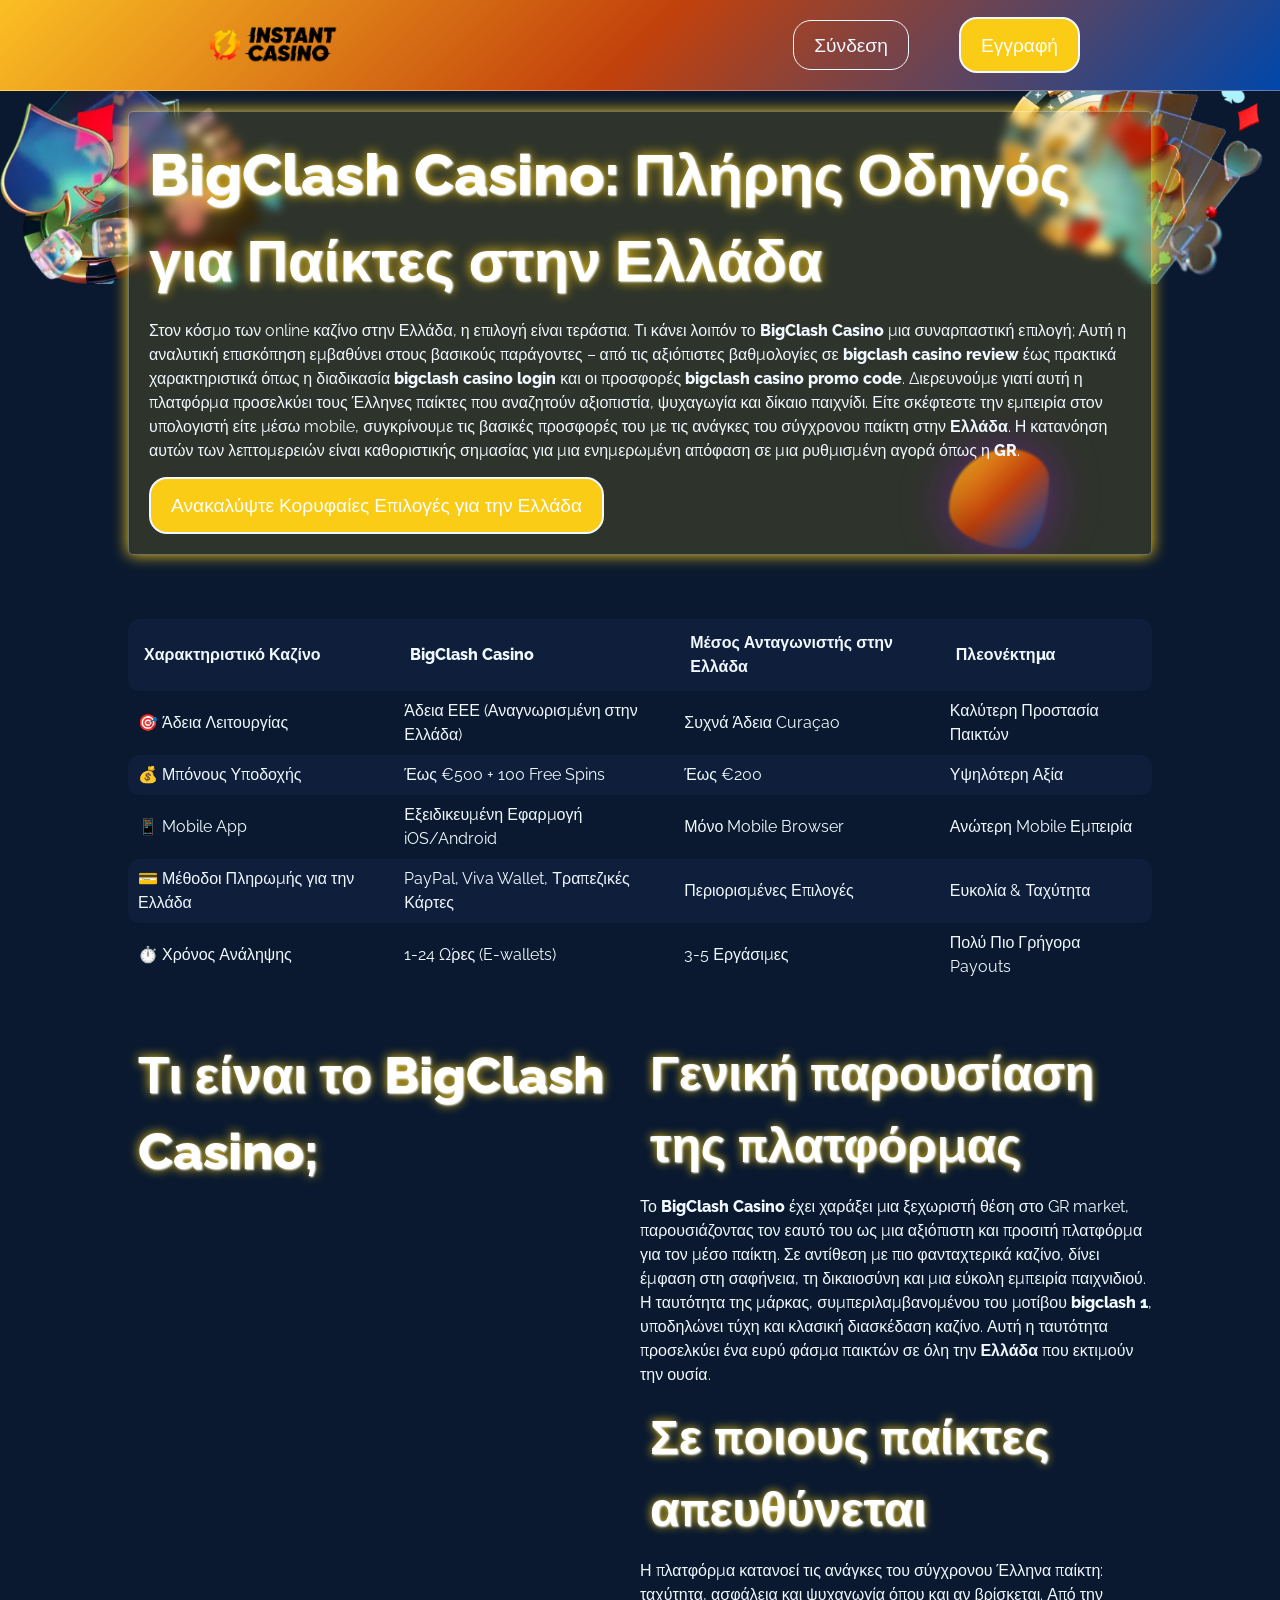
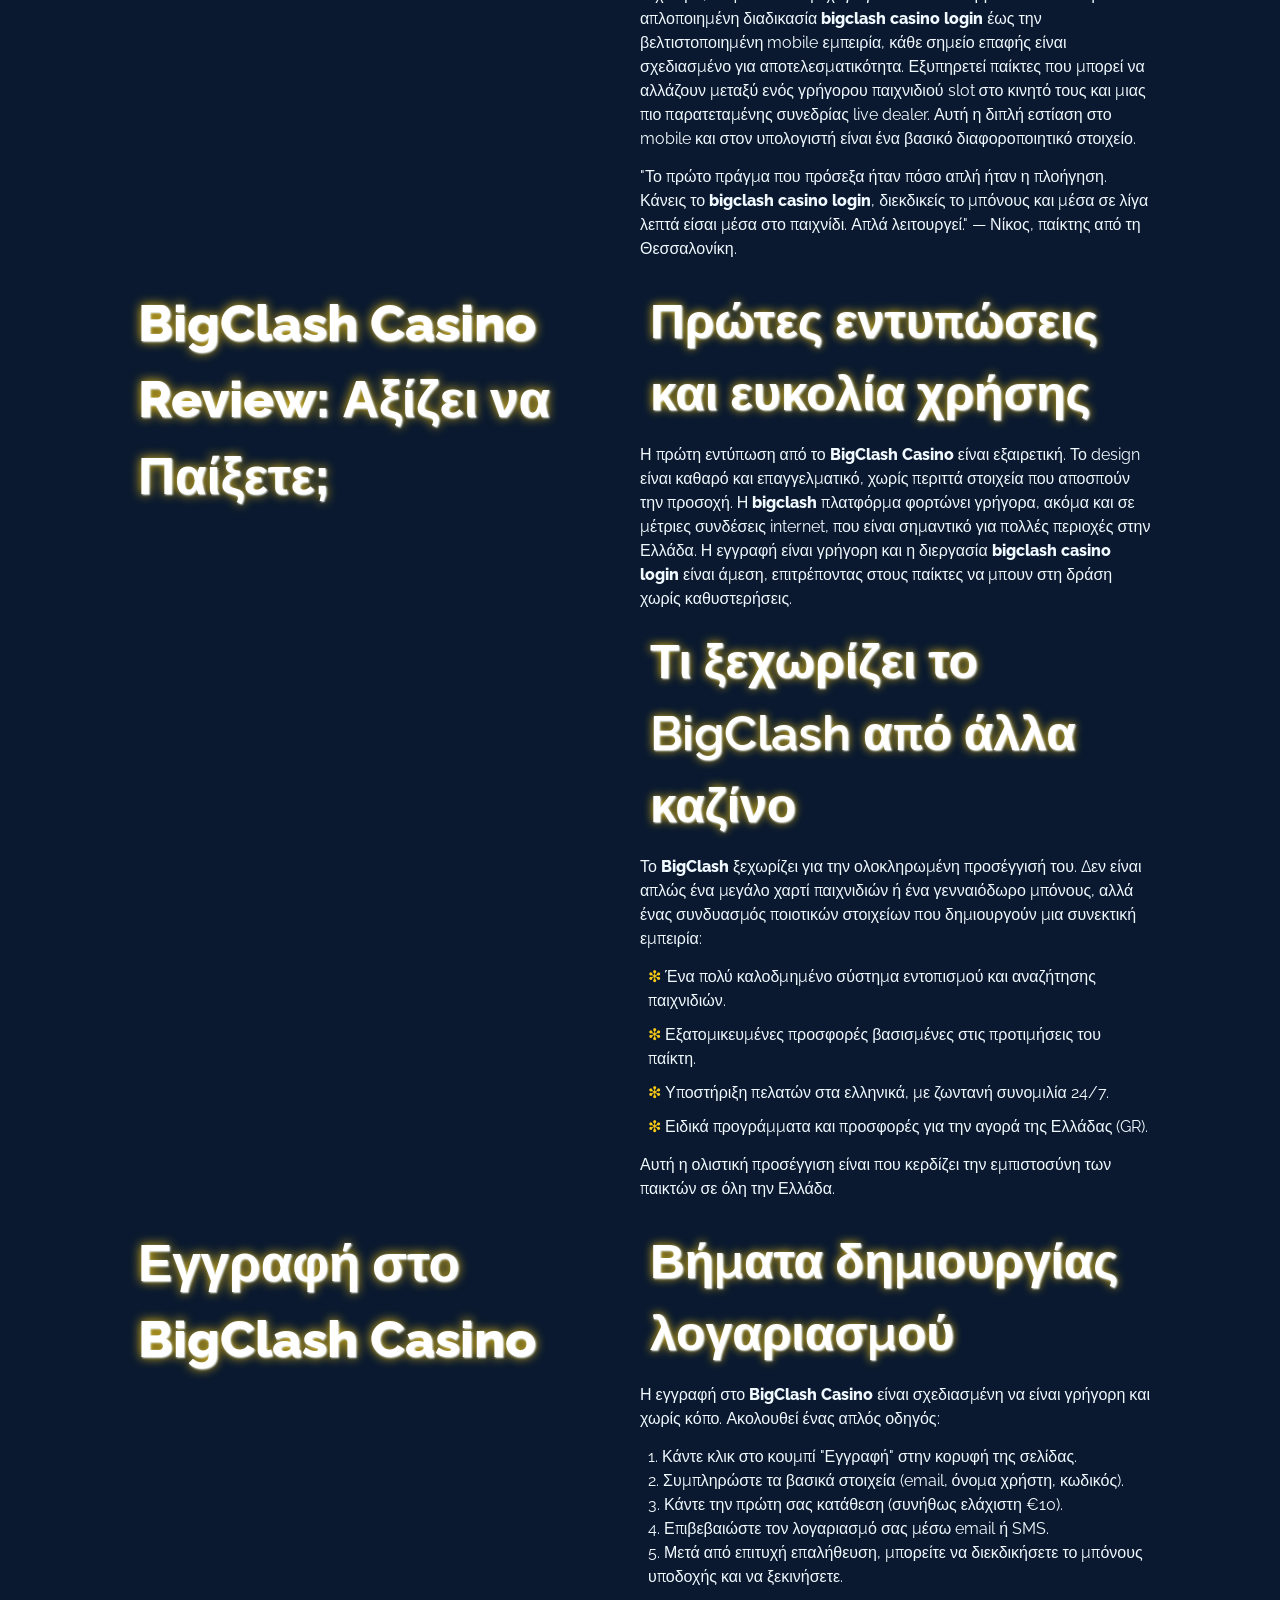
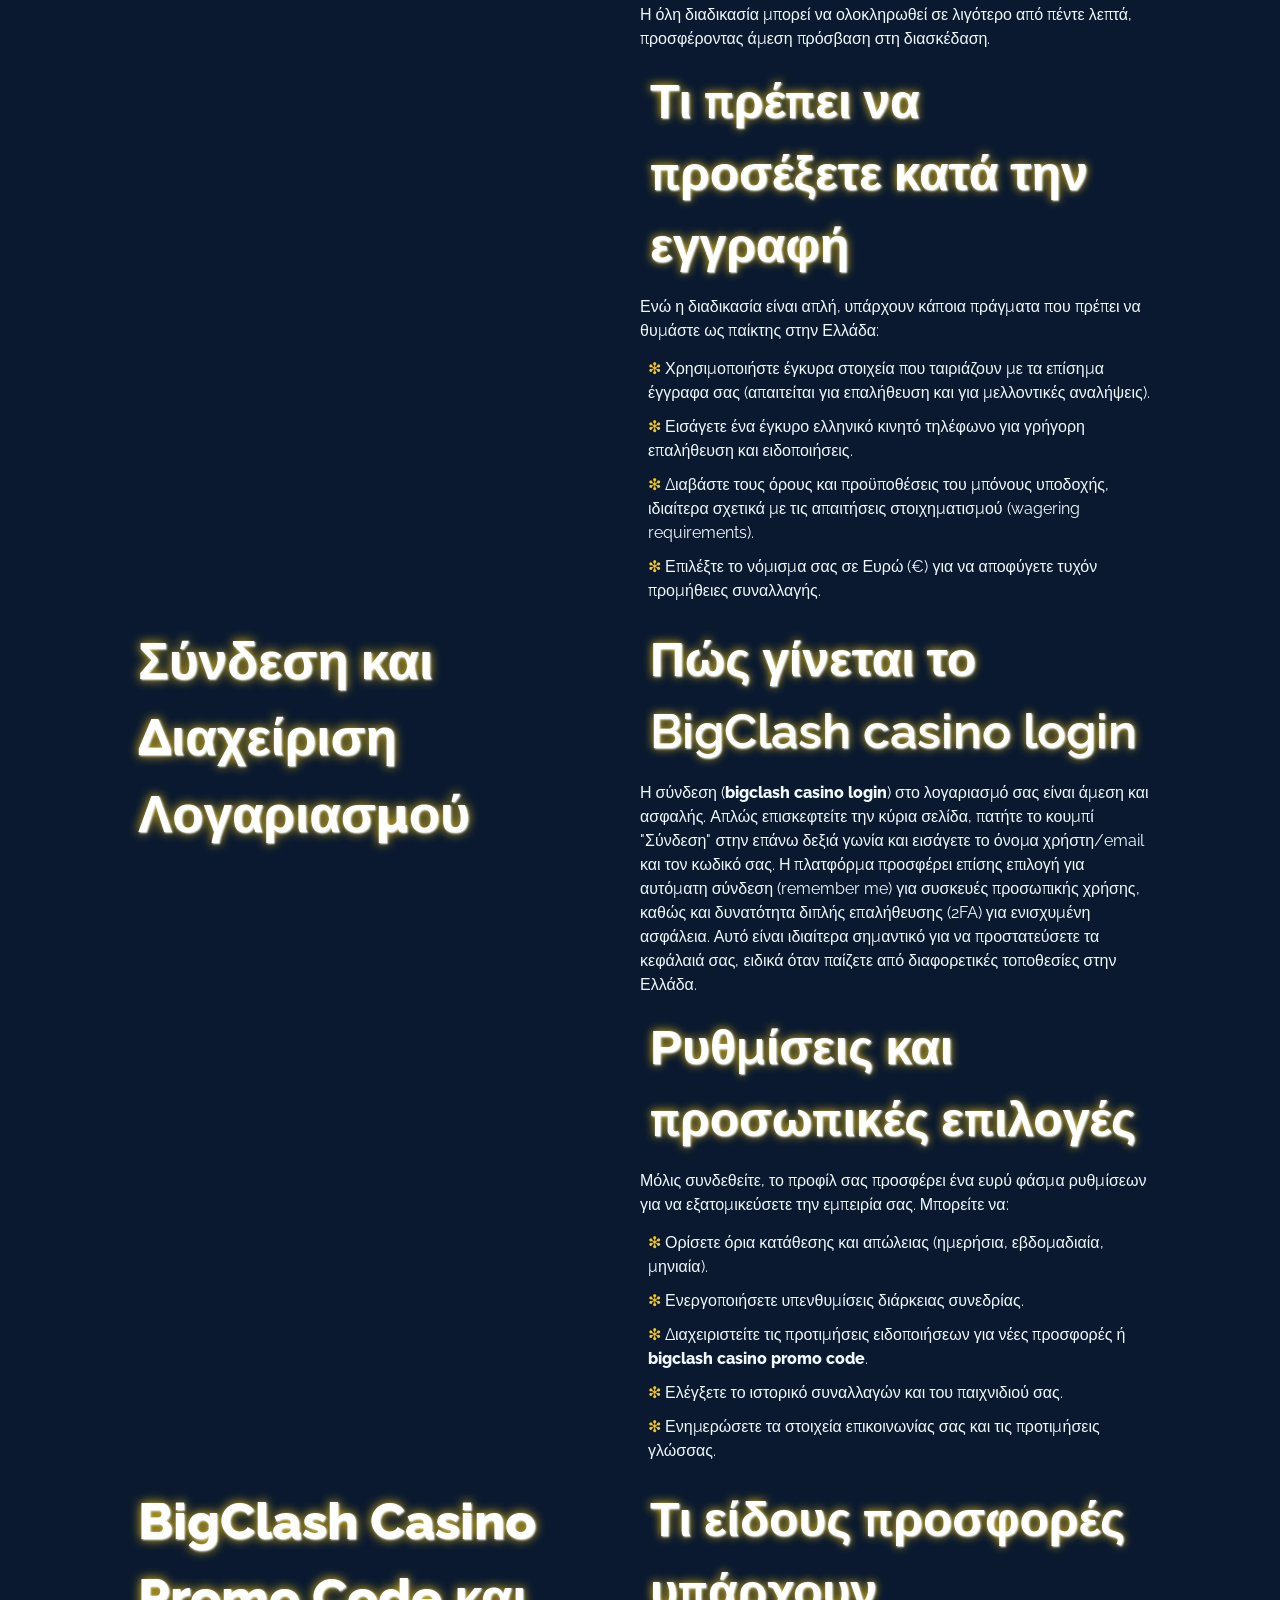
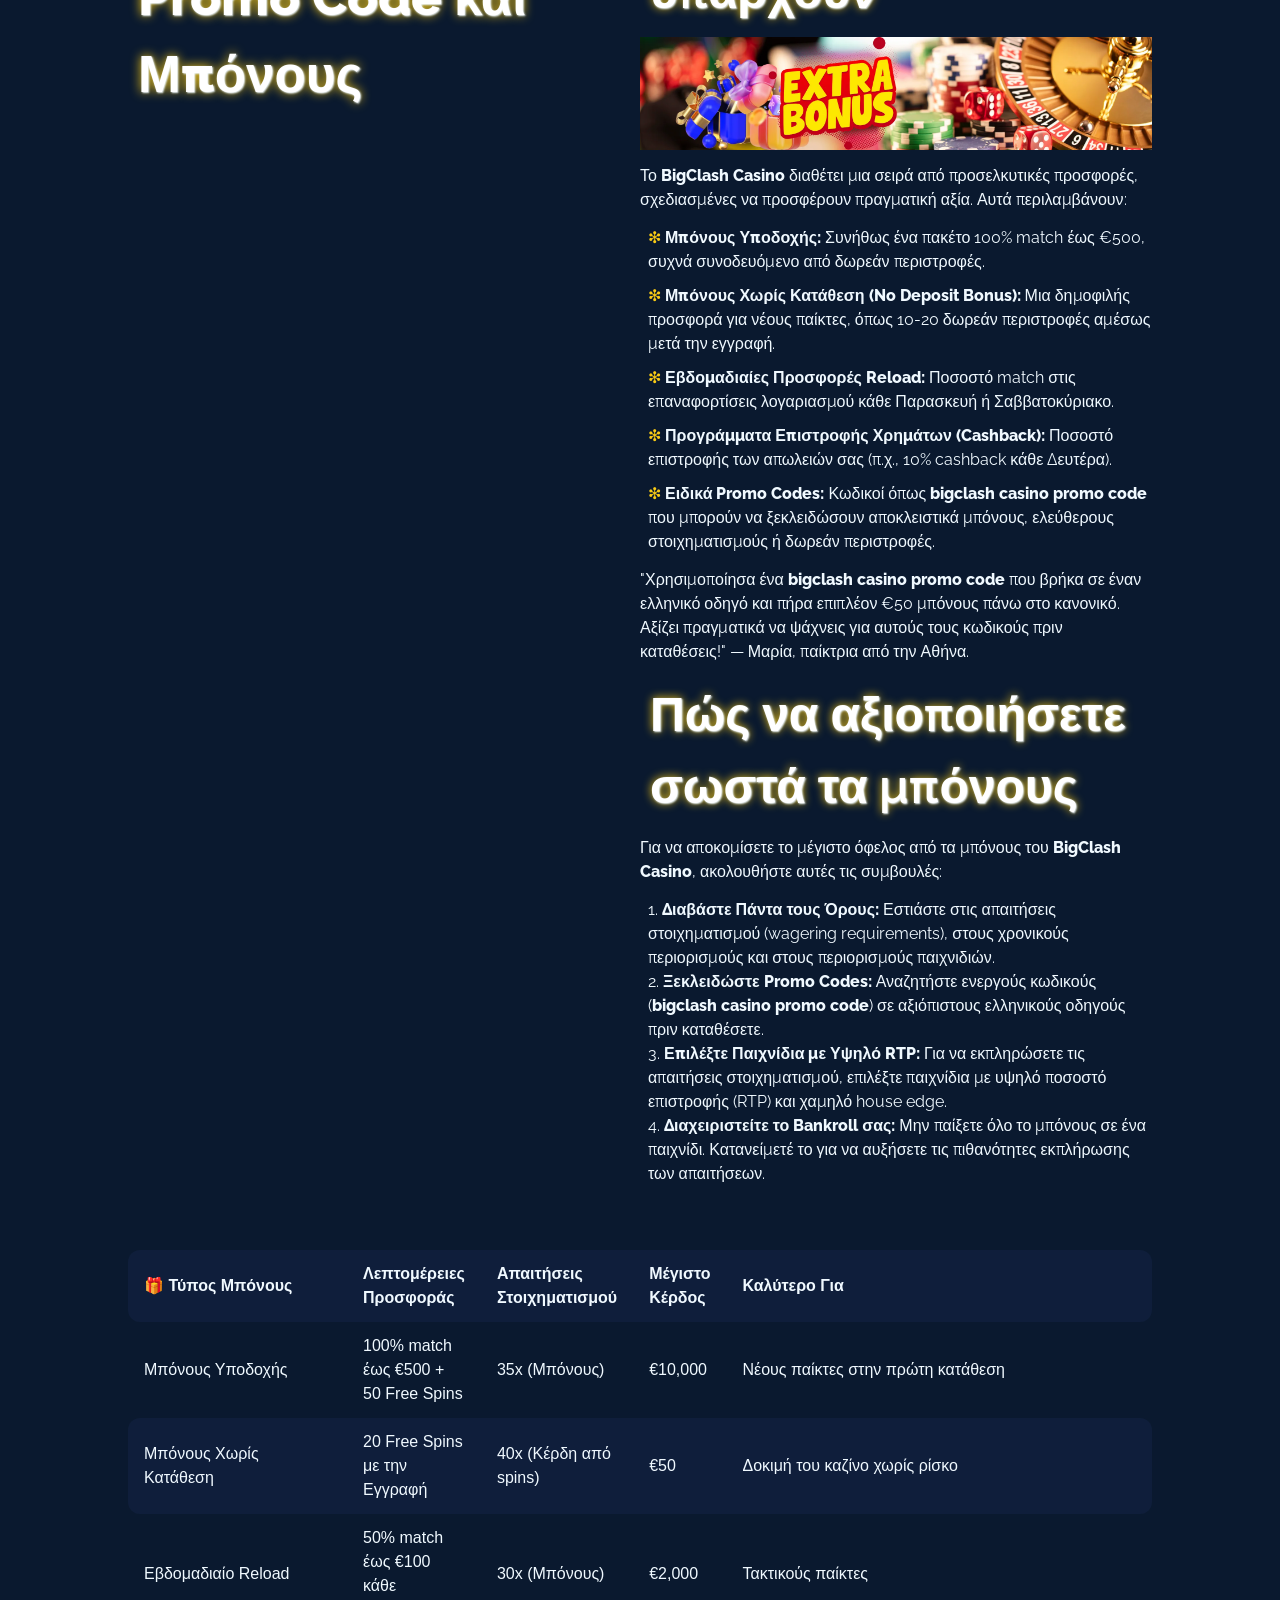
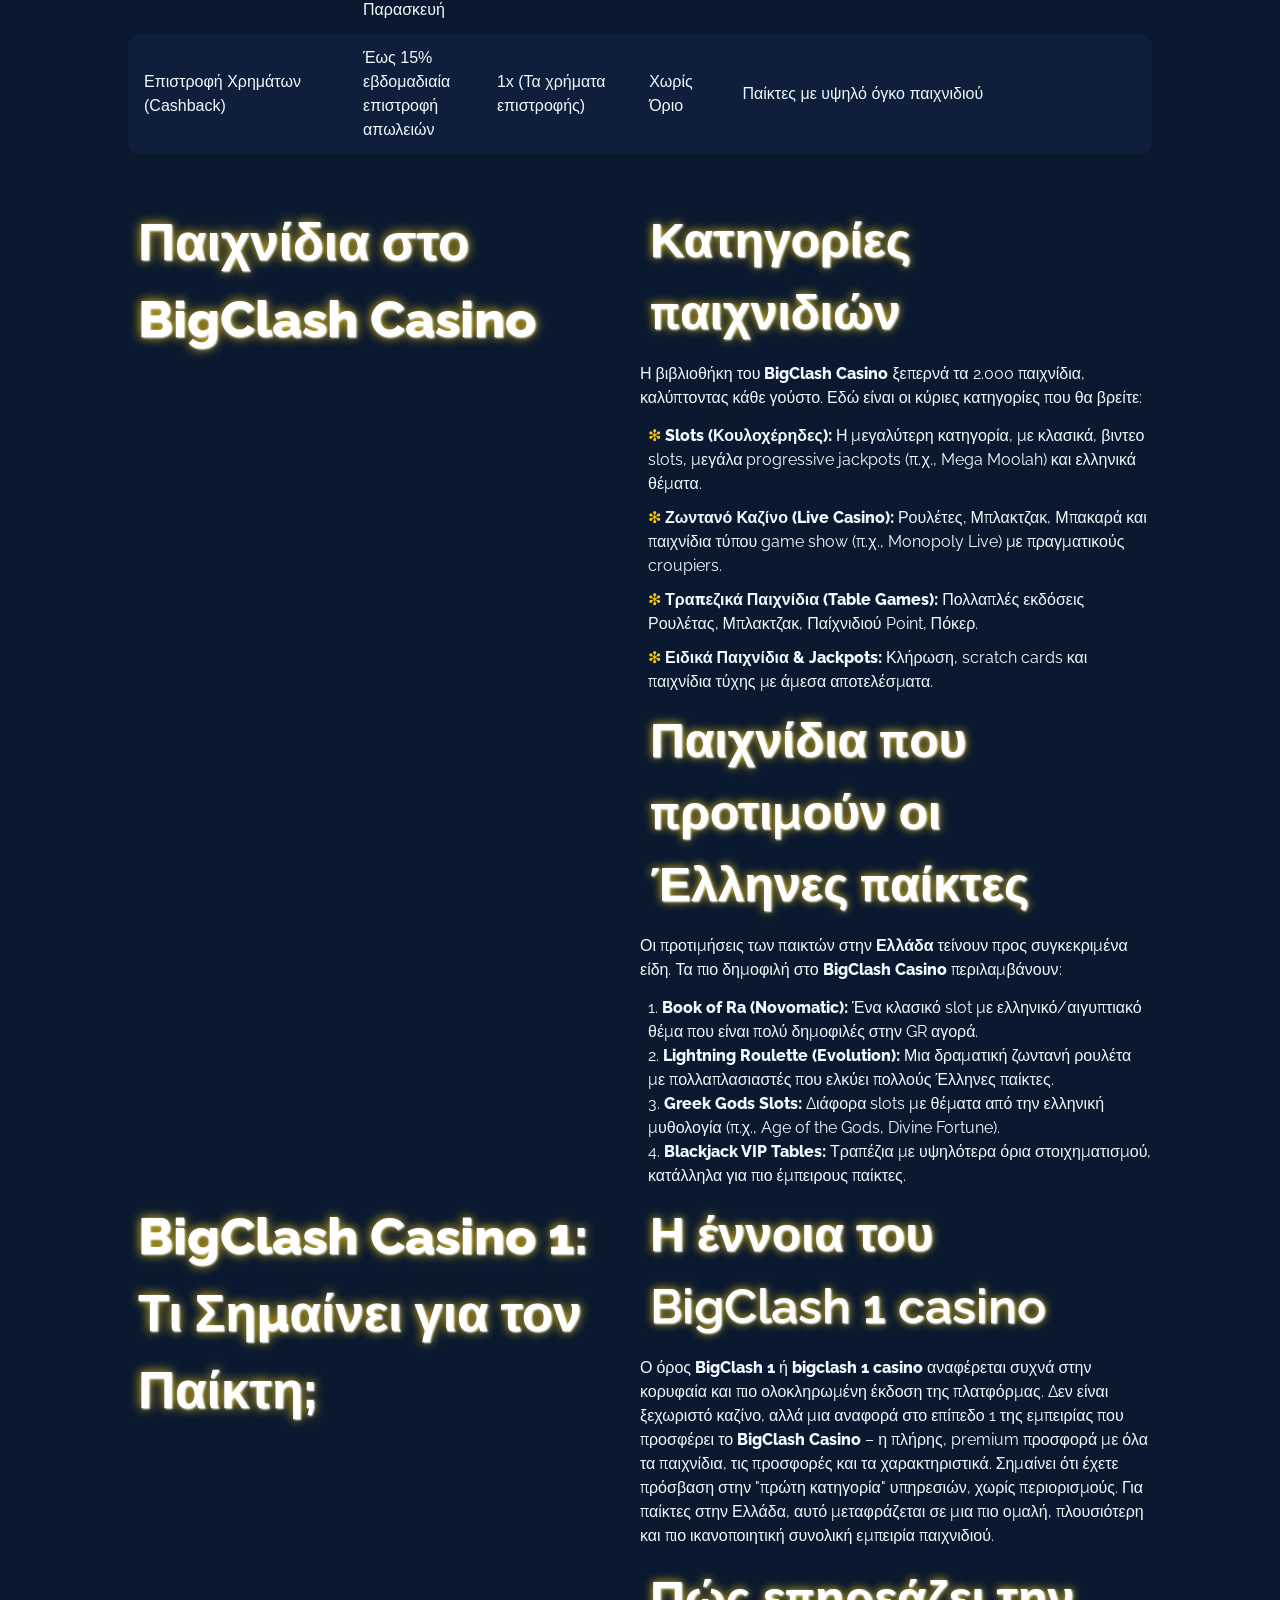
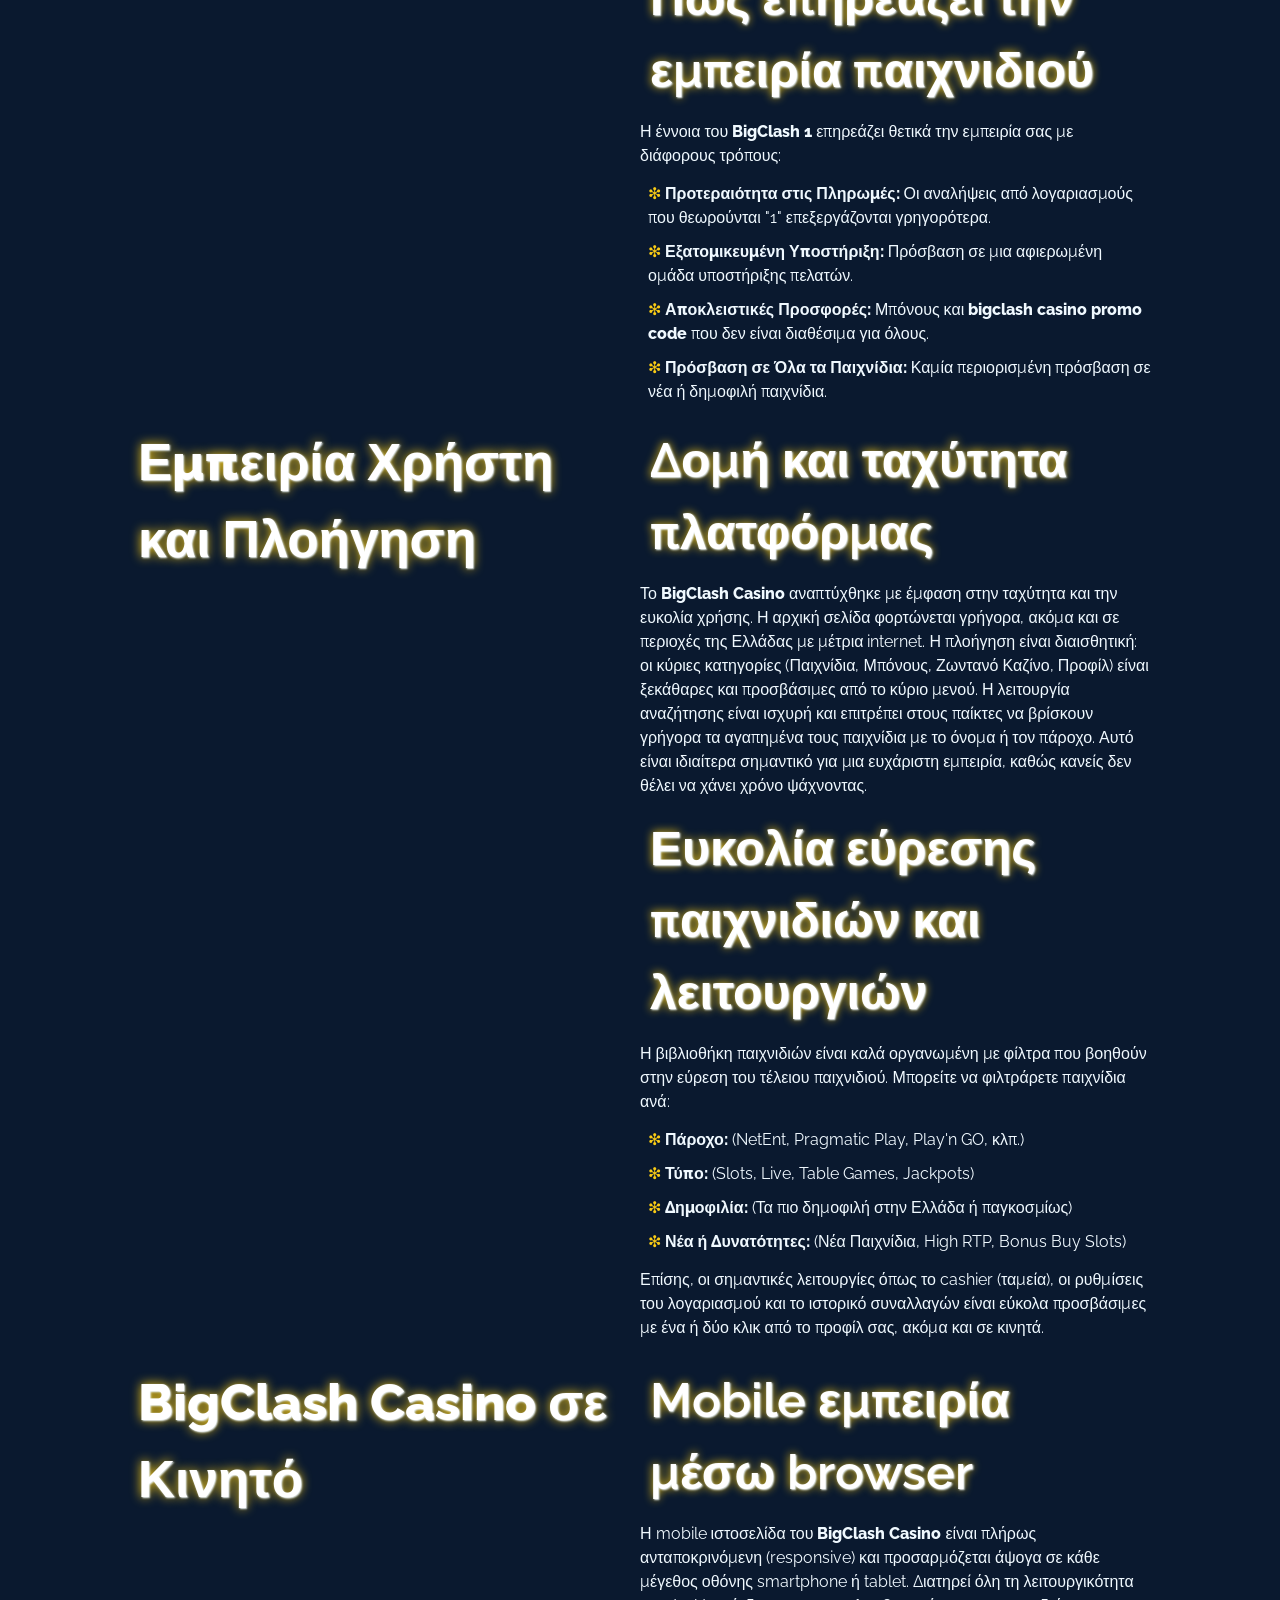
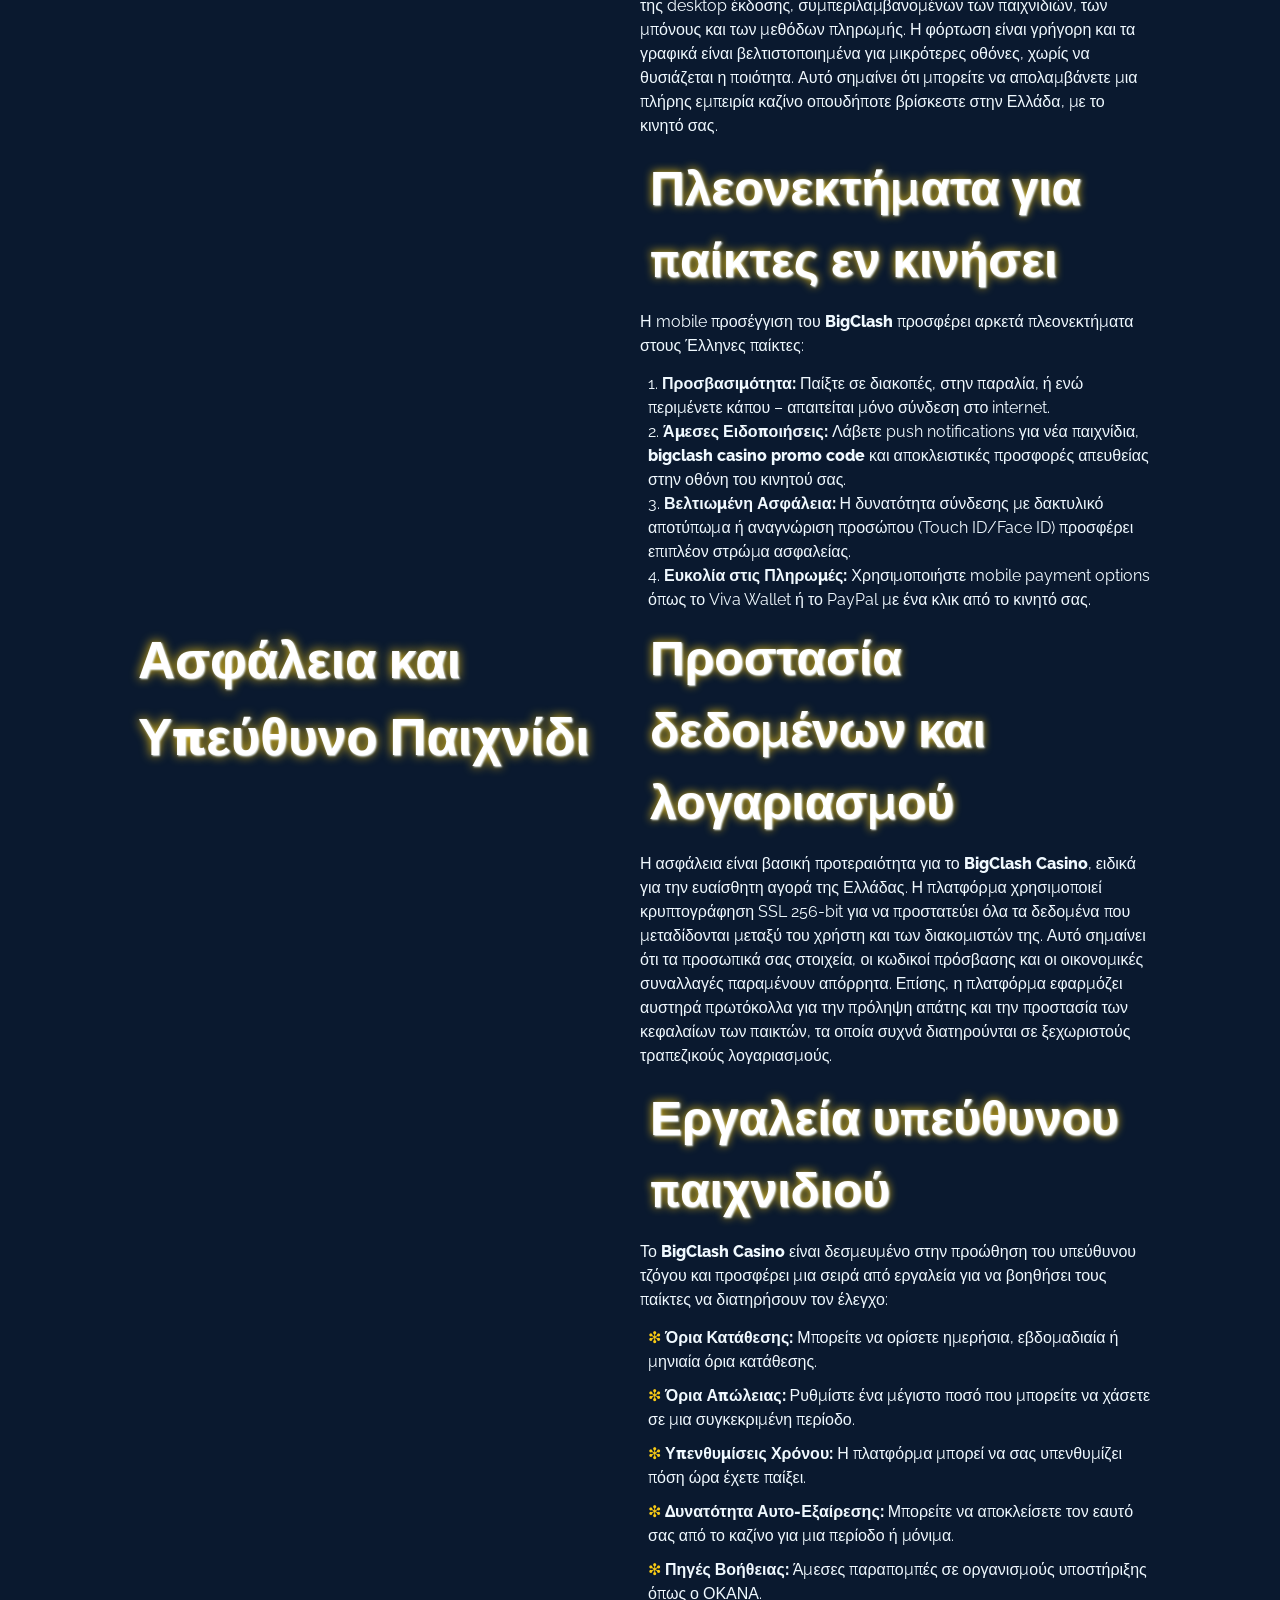
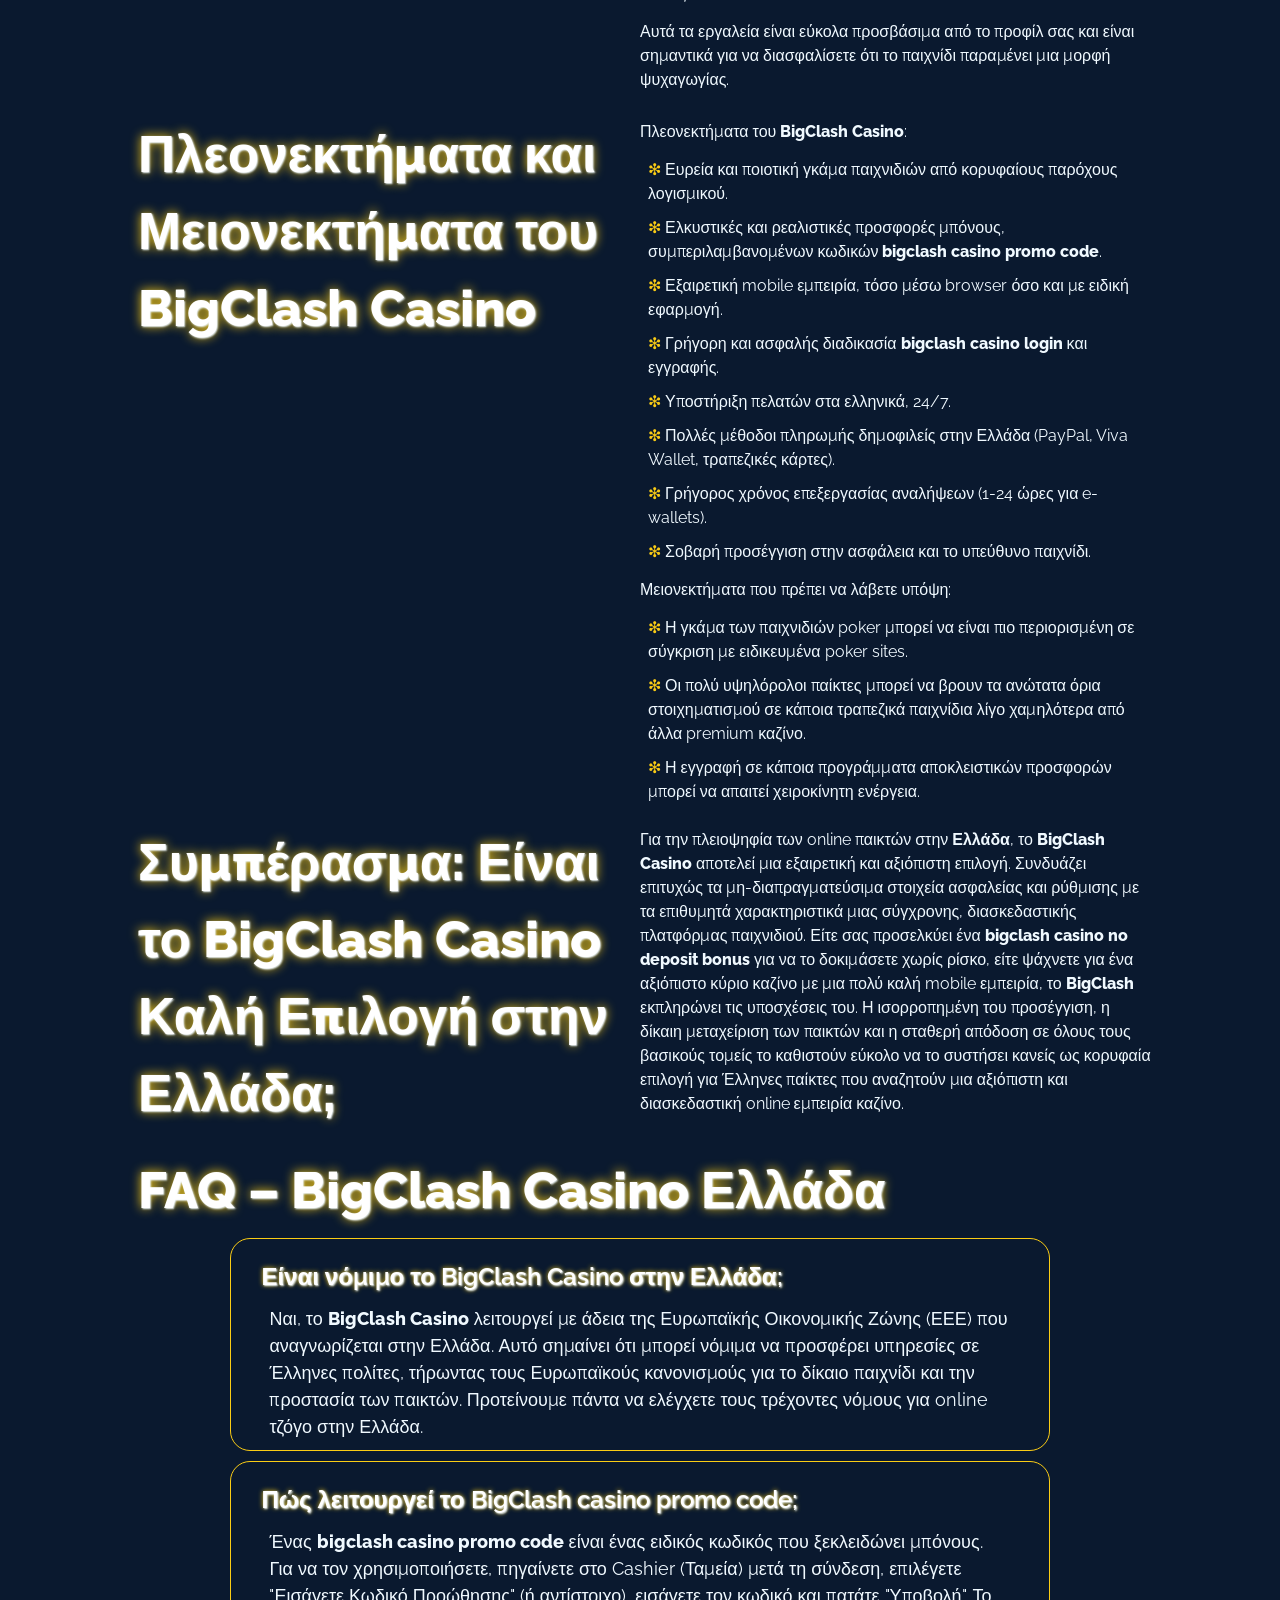
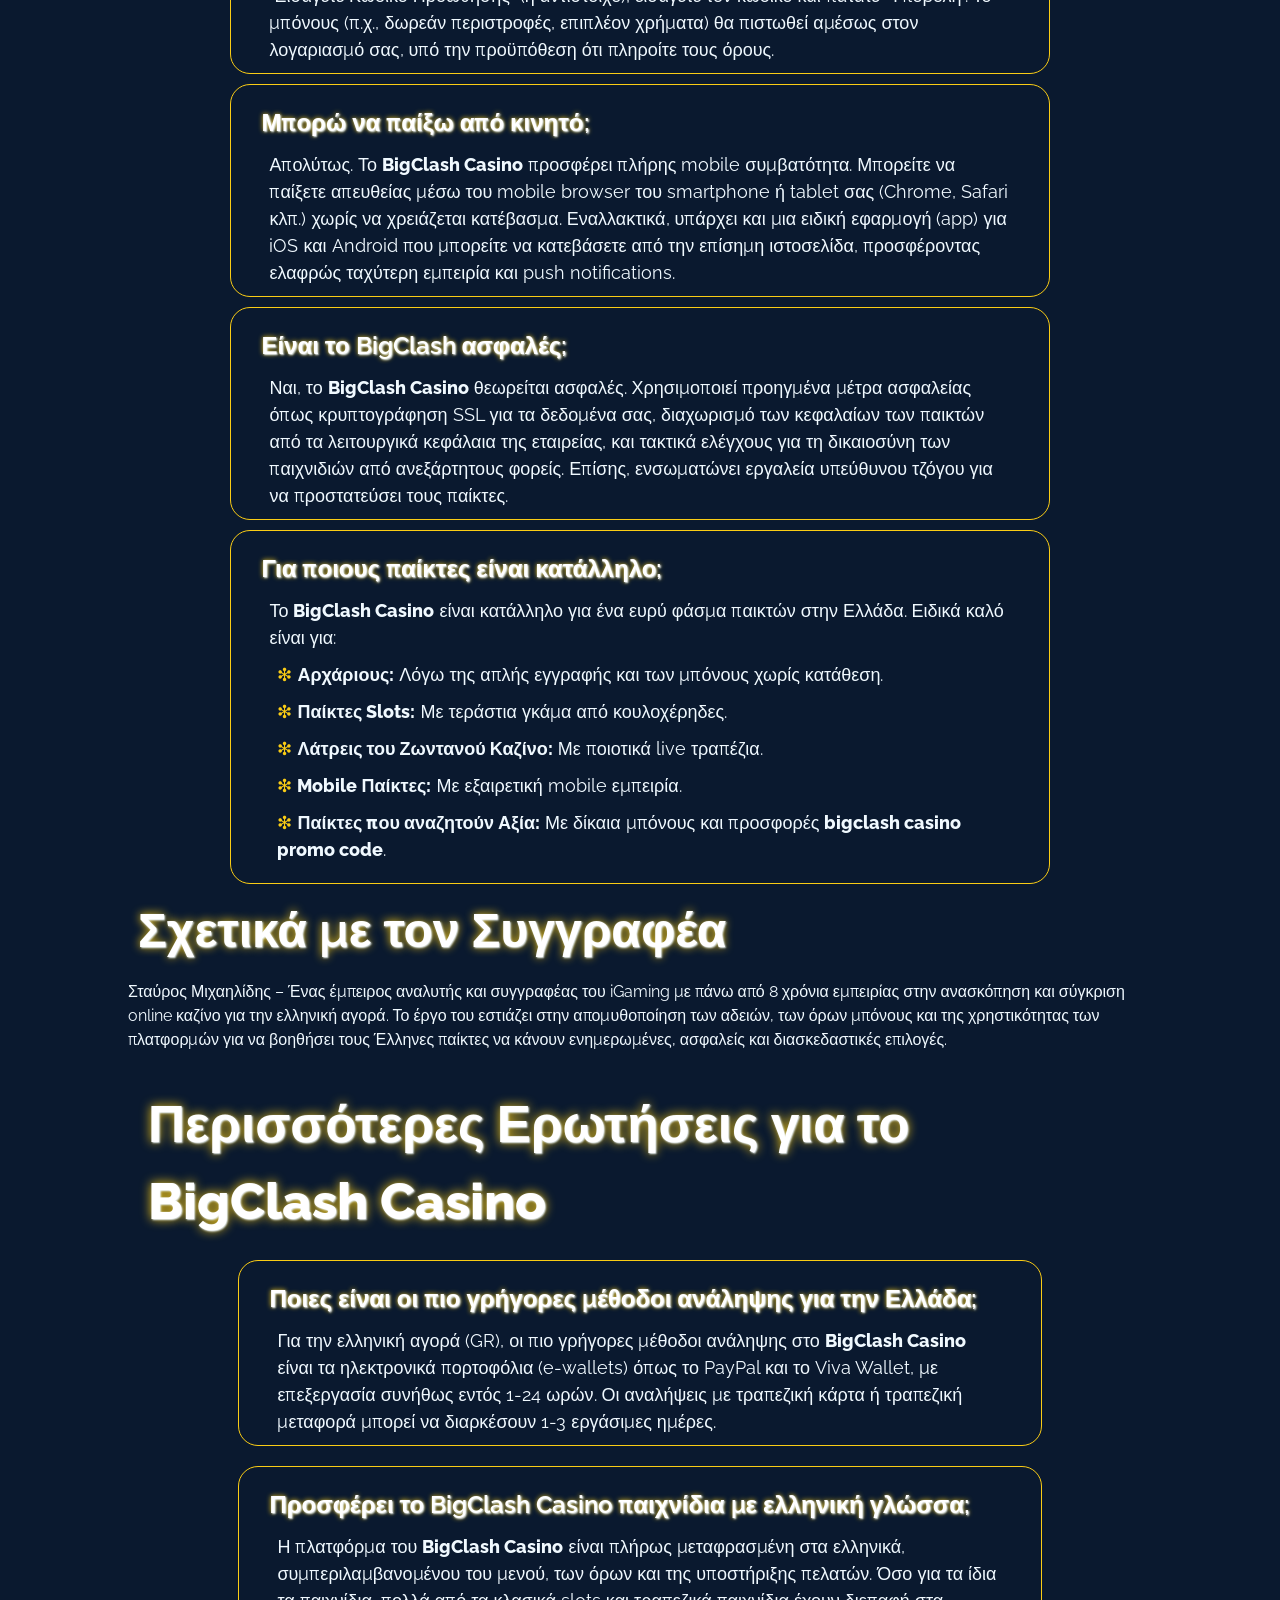
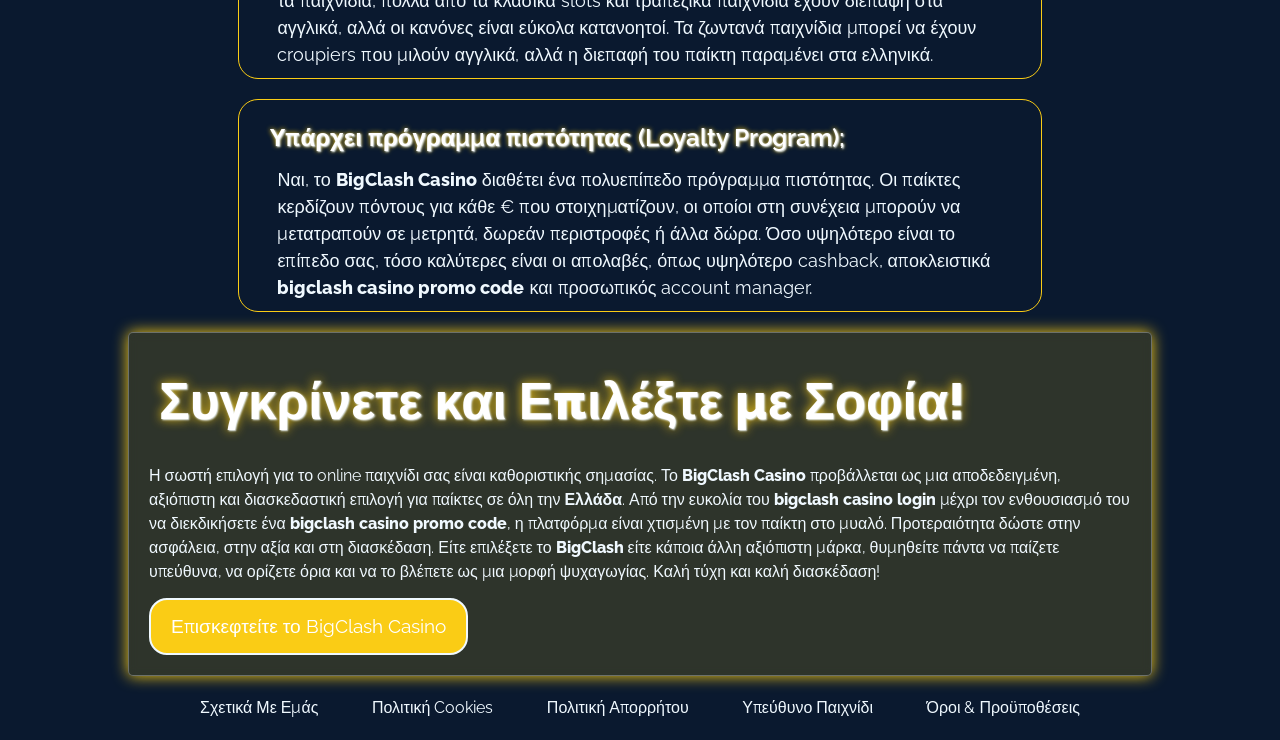
==== index.html @ 4bbc823c "add task" ====
<!DOCTYPE html>
<html lang="el">

<head>
    <meta charset="UTF-8" />
    <meta name="viewport" content="width=device-width, initial-scale=1.0" />
    <link rel="stylesheet" href="style.css" />
    <link rel="shortcut icon" href="favicon.ico" />

    <title>BigClash Casino Κριτική 2026 – Είναι Αξιόπιστο για Παίκτες στην Ελλάδα;</title>
    <meta name="description"
        content="Αναλυτικός οδηγός για το BigClash Casino στην Ελλάδα: εγγραφή, μπόνους, παιχνίδια, mobile εμπειρία και χρήσιμες συμβουλές." />
<meta name="googlebot" content="index, follow, noarchive, max-snippet:-1">

    <link rel="alternate" hreflang="el-GR" href="https://michailidisstathis.gr/el-gr/">
    <link rel="alternate" hreflang="x-default" href="https://michailidisstathis.gr/">
    <link rel="canonical" href="https://michailidisstathis.gr/el-gr/">

    <link rel="apple-touch-icon" sizes="180x180" href="favicon.ico" />
    <meta name="apple-mobile-web-app-title" content="BigClash Casino" />

    <meta name="twitter:card" content="summary_large_image" />
    <meta name="twitter:title" content="BigClash Casino Κριτική 2026 – Είναι Αξιόπιστο για Παίκτες στην Ελλάδα;" />
    <meta name="twitter:description"
        content="Αναλυτικός οδηγός για το BigClash Casino στην Ελλάδα: εγγραφή, μπόνους, παιχνίδια, mobile εμπειρία και χρήσιμες συμβουλές." />
    <meta name="twitter:image" content="https://michailidisstathis.gr/img/1.webp" />

    <meta property="og:title" content="BigClash Casino Κριτική 2026 – Είναι Αξιόπιστο για Παίκτες στην Ελλάδα;" />
    <meta property="og:description"
        content="Αναλυτικός οδηγός για το BigClash Casino στην Ελλάδα: εγγραφή, μπόνους, παιχνίδια, mobile εμπειρία και χρήσιμες συμβουλές." />
    <meta property="og:type" content="website" />
    <meta property="og:url" content="https://michailidisstathis.gr/" />
    <meta property="og:image" content="https://michailidisstathis.gr/img/1.webp" />
    <meta property="og:locale" content="el_GR" />

    <script type="application/ld+json">
        {
            "@context": "https://schema.org",
            "@type": "WebSite",
            "url": "https://michailidisstathis.gr/",
            "name": "BigClash Casino Κριτική 2026 – Είναι Αξιόπιστο για Παίκτες στην Ελλάδα;",
            "description": "Αναλυτικός οδηγός για το BigClash Casino στην Ελλάδα: εγγραφή, μπόνους, παιχνίδια, mobile εμπειρία και χρήσιμες συμβουλές."
        }
    </script>

    <script type="application/ld+json">
        {
            "@context": "https://schema.org",
            "@type": "Article",
            "mainEntityOfPage": {
                "@type": "WebPage",
                "@id": "https://michailidisstathis.gr/"
            },
            "headline": "BigClash Casino Κριτική 2026 – Είναι Αξιόπιστο για Παίκτες στην Ελλάδα;",
            "image": "https://michailidisstathis.gr/img/1.webp",
            "author": {
                "@type": "Person",
                "name": "Σταύρος Μιχαηλίδης"
            },
            "publisher": {
                "@type": "Organization",
                "name": "Casino Guide GR",
                "logo": {
                    "@type": "ImageObject",
                    "url": "https://michailidisstathis.gr/img/logo.webp"
                }
            },
            "datePublished": "2026-01-23",
            "dateModified": "2026-01-23"
        }
    </script>

    <script type="application/ld+json">
        {
            "@context": "https://schema.org",
            "@type": "BreadcrumbList",
            "itemListElement": [
                {
                    "@type": "ListItem",
                    "position": 1,
                    "name": "Casino Guide GR",
                    "item": "https://michailidisstathis.gr/"
                },
                {
                    "@type": "ListItem",
                    "position": 2,
                    "name": "✨ BigClash Casino Κριτική & Οδηγός για την Ελλάδα ✨",
                    "item": "https://michailidisstathis.gr/"
                }
            ]
        }
    </script>

    <script type="application/ld+json">
        {
            "@context": "https://schema.org",
            "@type": "FAQPage",
            "mainEntity": [
                {
                    "@type": "Question",
                    "name": "Είναι νόμιμο το BigClash Casino στην Ελλάδα;",
                    "acceptedAnswer": {
                        "@type": "Answer",
                        "text": "Το BigClash Casino λειτουργεί με άδεια από την ΕΕΕ, η οποία αναγνωρίζεται στην Ελλάδα. Συνεργάζεται με υπεύθυνους φορείς για την παροχή υπηρεσιών, διασφαλίζοντας ένα ασφαλές πλαίσιο για τους Έλληνες παίκτες."
                    }
                },
                {
                    "@type": "Question",
                    "name": "Γιατί να επιλέξω το BigClash Casino;",
                    "acceptedAnswer": {
                        "@type": "Answer",
                        "text": "Παίκτες στην Ελλάδα επιλέγουν το BigClash για το μεγάλο χαρτί παιχνιδιών, τις ελκυστικές προσφορές όπως το bigclash casino promo code, την εξαιρετική mobile εμπειρία και την εξατομικευμένη υποστήριξη για το GR κοινό."
                    }
                },
                {
                    "@type": "Question",
                    "name": "Προσφέρει το BigClash δίκαια μπόνους;",
                    "acceptedAnswer": {
                        "@type": "Answer",
                        "text": "Ναι, απόλυτα. Το BigClash Casino είναι γνωστό για ρεαλιστικά μπόνους με εύλογες απαιτήσεις στοίχημα. Το πακέτο υποδοχής και οι προσφορές του προσφέρουν αξία χωρίς κρυφές προϋποθέσεις."
                    }
                },
                {
                    "@type": "Question",
                    "name": "Είναι καλύτερο το BigClash από άλλα online καζίνο;",
                    "acceptedAnswer": {
                        "@type": "Answer",
                        "text": "Εξαρτάται από τις προτεραιότητές σας. Το BigClash 1 casino ξεχωρίζει ως μια ολοκληρωμένη πλατφόρμα με ποικιλία παιχνιδιών, γρήγορα payouts, και εξαιρετικό design. Για παίκτες που αναζητούν συγκεκριμένα είδη παιχνιδιών, μπορεί να υπάρχουν πιο εξειδικευμένες εναλλακτικές."
                    }
                },
                {
                    "@type": "Question",
                    "name": "Μπορούν αρχάριοι να επιλέξουν το BigClash;",
                    "acceptedAnswer": {
                        "@type": "Answer",
                        "text": "Ναι, είναι εξαιρετική επιλογή για αρχάριους. Η απλή διαδικασία bigclash casino login, η ευκρινής πλοήγηση και οι εκπαιδευτικοί οδηγοί το καθιστούν πολύ προσιτό για νέους παίκτες στην Ελλάδα."
                    }
                }
            ]
        }
    </script>
</head>

<body>
    <header>
        <div class="logo">
            <a href="/"><img src="./img/logo.webp" alt="Logotype του Casino Guide για την Ελλάδα" width="160"
                    height="80" /></a>
        </div>
        <div class="header-btn">
            <a href="/play/" rel="nofollow" class="white-btn">Σύνδεση</a>
            <a href="/play/" rel="nofollow" class="green-btn">Εγγραφή</a>
        </div>
    </header>

    <main>
        <div class="wraper">
            <div class="promo">
                <h1>
                    BigClash Casino: Πλήρης Οδηγός για Παίκτες στην Ελλάδα
                </h1>

                <p class="txt">
                    Στον κόσμο των online καζίνο στην Ελλάδα, η επιλογή είναι τεράστια. Τι κάνει λοιπόν το
                    <strong>BigClash Casino</strong> μια συναρπαστική επιλογή; Αυτή η αναλυτική επισκόπηση εμβαθύνει
                    στους βασικούς παράγοντες – από τις αξιόπιστες βαθμολογίες σε <strong>bigclash casino
                        review</strong> έως πρακτικά χαρακτηριστικά όπως η διαδικασία <strong>bigclash casino
                        login</strong> και οι προσφορές <strong>bigclash casino promo code</strong>. Διερευνούμε γιατί
                    αυτή η πλατφόρμα προσελκύει τους Έλληνες παίκτες που αναζητούν αξιοπιστία, ψυχαγωγία και δίκαιο
                    παιχνίδι. Είτε σκέφτεστε την εμπειρία στον υπολογιστή είτε μέσω mobile, συγκρίνουμε τις βασικές
                    προσφορές του με τις ανάγκες του σύγχρονου παίκτη στην <strong>Ελλάδα</strong>. Η κατανόηση αυτών
                    των λεπτομερειών είναι καθοριστικής σημασίας για μια ενημερωμένη απόφαση σε μια ρυθμισμένη αγορά
                    όπως η <strong>GR</strong>.
                </p>

                <a href="/play/" rel="nofollow" class="green-btn">Ανακαλύψτε Κορυφαίες Επιλογές για την Ελλάδα</a>
                <div class="blob"></div>
            </div>

            <div class="table-wrapper">
                <table>
                    <thead>
                        <tr>
                            <th>Χαρακτηριστικό Καζίνο</th>
                            <th>BigClash Casino</th>
                            <th>Μέσος Ανταγωνιστής στην Ελλάδα</th>
                            <th>Πλεονέκτημα</th>
                        </tr>
                    </thead>
                    <tbody>
                        <tr>
                            <td>🎯 Άδεια Λειτουργίας</td>
                            <td>Άδεια ΕΕΕ (Αναγνωρισμένη στην Ελλάδα)</td>
                            <td>Συχνά Άδεια Curaçao</td>
                            <td>Καλύτερη Προστασία Παικτών</td>
                        </tr>
                        <tr>
                            <td>💰 Μπόνους Υποδοχής</td>
                            <td>Έως €500 + 100 Free Spins</td>
                            <td>Έως €200</td>
                            <td>Υψηλότερη Αξία</td>
                        </tr>
                        <tr>
                            <td>📱 Mobile App</td>
                            <td>Εξειδικευμένη Εφαρμογή iOS/Android</td>
                            <td>Μόνο Mobile Browser</td>
                            <td>Ανώτερη Mobile Εμπειρία</td>
                        </tr>
                        <tr>
                            <td>💳 Μέθοδοι Πληρωμής για την Ελλάδα</td>
                            <td>PayPal, Viva Wallet, Τραπεζικές Κάρτες</td>
                            <td>Περιορισμένες Επιλογές</td>
                            <td>Ευκολία & Ταχύτητα</td>
                        </tr>
                        <tr>
                            <td>⏱️ Χρόνος Ανάληψης</td>
                            <td>1-24 Ώρες (E-wallets)</td>
                            <td>3-5 Εργάσιμες</td>
                            <td>Πολύ Πιο Γρήγορα Payouts</td>
                        </tr>
                    </tbody>
                </table>
            </div>

            <div class="flex">
                <div class="flex-content">
                    <h2>Τι είναι το BigClash Casino;</h2>
                </div>
                <div class="flex-content">
                    <h3>Γενική παρουσίαση της πλατφόρμας</h3>
                    <p class="txt">
                        Το <strong>BigClash Casino</strong> έχει χαράξει μια ξεχωριστή θέση στο GR market,
                        παρουσιάζοντας τον εαυτό του ως μια αξιόπιστη και προσιτή πλατφόρμα για τον μέσο παίκτη. Σε
                        αντίθεση με πιο φανταχτερικά καζίνο, δίνει έμφαση στη σαφήνεια, τη δικαιοσύνη και μια εύκολη
                        εμπειρία παιχνιδιού. Η ταυτότητα της μάρκας, συμπεριλαμβανομένου του μοτίβου <strong>bigclash
                            1</strong>, υποδηλώνει τύχη και κλασική διασκέδαση καζίνο. Αυτή η ταυτότητα προσελκύει ένα
                        ευρύ φάσμα παικτών σε όλη την <strong>Ελλάδα</strong> που εκτιμούν την ουσία.
                    </p>

                    <h3>Σε ποιους παίκτες απευθύνεται</h3>
                    <p class="txt">
                        Η πλατφόρμα κατανοεί τις ανάγκες του σύγχρονου Έλληνα παίκτη: ταχύτητα, ασφάλεια και ψυχαγωγία
                        όπου και αν βρίσκεται. Από την απλοποιημένη διαδικασία <strong>bigclash casino login</strong>
                        έως την βελτιστοποιημένη mobile εμπειρία, κάθε σημείο επαφής είναι σχεδιασμένο για
                        αποτελεσματικότητα. Εξυπηρετεί παίκτες που μπορεί να αλλάζουν μεταξύ ενός γρήγορου παιχνιδιού
                        slot στο κινητό τους και μιας πιο παρατεταμένης συνεδρίας live dealer. Αυτή η διπλή εστίαση στο
                        mobile και στον υπολογιστή είναι ένα βασικό διαφοροποιητικό στοιχείο.
                    </p>

                    <blockquote>
                        "Το πρώτο πράγμα που πρόσεξα ήταν πόσο απλή ήταν η πλοήγηση. Κάνεις το <strong>bigclash casino
                            login</strong>, διεκδικείς το μπόνους και μέσα σε λίγα λεπτά είσαι μέσα στο παιχνίδι. Απλά
                        λειτουργεί." — Νίκος, παίκτης από τη Θεσσαλονίκη.
                    </blockquote>
                </div>
            </div>

            <div class="flex">
                <div class="flex-content">
                    <h2>BigClash Casino Review: Αξίζει να Παίξετε;</h2>
                </div>

                <div class="flex-content">
                    <h3>Πρώτες εντυπώσεις και ευκολία χρήσης</h3>
                    <p class="txt">
                        Η πρώτη εντύπωση από το <strong>BigClash Casino</strong> είναι εξαιρετική. Το design είναι
                        καθαρό και επαγγελματικό, χωρίς περιττά στοιχεία που αποσπούν την προσοχή. Η
                        <strong>bigclash</strong> πλατφόρμα φορτώνει γρήγορα, ακόμα και σε μέτριες συνδέσεις internet,
                        που είναι σημαντικό για πολλές περιοχές στην Ελλάδα. Η εγγραφή είναι γρήγορη και η διεργασία
                        <strong>bigclash casino login</strong> είναι άμεση, επιτρέποντας στους παίκτες να μπουν στη
                        δράση χωρίς καθυστερήσεις.
                    </p>

                    <h3>Τι ξεχωρίζει το BigClash από άλλα καζίνο</h3>
                    <p class="txt">
                        Το <strong>BigClash</strong> ξεχωρίζει για την ολοκληρωμένη προσέγγισή του. Δεν είναι απλώς ένα
                        μεγάλο χαρτί παιχνιδιών ή ένα γενναιόδωρο μπόνους, αλλά ένας συνδυασμός ποιοτικών στοιχείων που
                        δημιουργούν μια συνεκτική εμπειρία:
                    </p>
                    <ul>
                        <li>Ένα πολύ καλοδμημένο σύστημα εντοπισμού και αναζήτησης παιχνιδιών.</li>
                        <li>Εξατομικευμένες προσφορές βασισμένες στις προτιμήσεις του παίκτη.</li>
                        <li>Υποστήριξη πελατών στα ελληνικά, με ζωντανή συνομιλία 24/7.</li>
                        <li>Ειδικά προγράμματα και προσφορές για την αγορά της Ελλάδας (GR).</li>
                    </ul>
                    <p class="txt">
                        Αυτή η ολιστική προσέγγιση είναι που κερδίζει την εμπιστοσύνη των παικτών σε όλη την Ελλάδα.
                    </p>
                </div>
            </div>

            <div class="flex">
                <div class="flex-content">
                    <h2>Εγγραφή στο BigClash Casino</h2>
                </div>

                <div class="flex-content">
                    <h3>Βήματα δημιουργίας λογαριασμού</h3>
                    <p class="txt">
                        Η εγγραφή στο <strong>BigClash Casino</strong> είναι σχεδιασμένη να είναι γρήγορη και χωρίς
                        κόπο. Ακολουθεί ένας απλός οδηγός:
                    </p>
                    <ol>
                        <li>Κάντε κλικ στο κουμπί "Εγγραφή" στην κορυφή της σελίδας.</li>
                        <li>Συμπληρώστε τα βασικά στοιχεία (email, όνομα χρήστη, κωδικός).</li>
                        <li>Κάντε την πρώτη σας κατάθεση (συνήθως ελάχιστη €10).</li>
                        <li>Επιβεβαιώστε τον λογαριασμό σας μέσω email ή SMS.</li>
                        <li>Μετά από επιτυχή επαλήθευση, μπορείτε να διεκδικήσετε το μπόνους υποδοχής και να ξεκινήσετε.
                        </li>
                    </ol>
                    <p class="txt">
                        Η όλη διαδικασία μπορεί να ολοκληρωθεί σε λιγότερο από πέντε λεπτά, προσφέροντας άμεση πρόσβαση
                        στη διασκέδαση.
                    </p>

                    <h3>Τι πρέπει να προσέξετε κατά την εγγραφή</h3>
                    <p class="txt">
                        Ενώ η διαδικασία είναι απλή, υπάρχουν κάποια πράγματα που πρέπει να θυμάστε ως παίκτης στην
                        Ελλάδα:
                    </p>
                    <ul>
                        <li>Χρησιμοποιήστε έγκυρα στοιχεία που ταιριάζουν με τα επίσημα έγγραφα σας (απαιτείται για
                            επαλήθευση και για μελλοντικές αναλήψεις).</li>
                        <li>Εισάγετε ένα έγκυρο ελληνικό κινητό τηλέφωνο για γρήγορη επαλήθευση και ειδοποιήσεις.</li>
                        <li>Διαβάστε τους όρους και προϋποθέσεις του μπόνους υποδοχής, ιδιαίτερα σχετικά με τις
                            απαιτήσεις στοιχηματισμού (wagering requirements).</li>
                        <li>Επιλέξτε το νόμισμα σας σε Ευρώ (€) για να αποφύγετε τυχόν προμήθειες συναλλαγής.</li>
                    </ul>
                </div>
            </div>

            <div class="flex">
                <div class="flex-content">
                    <h2>Σύνδεση και Διαχείριση Λογαριασμού</h2>
                </div>

                <div class="flex-content">
                    <h3>Πώς γίνεται το BigClash casino login</h3>
                    <p class="txt">
                        Η σύνδεση (<strong>bigclash casino login</strong>) στο λογαριασμό σας είναι άμεση και ασφαλής.
                        Απλώς επισκεφτείτε την κύρια σελίδα, πατήτε το κουμπί "Σύνδεση" στην επάνω δεξιά γωνία και
                        εισάγετε το όνομα χρήστη/email και τον κωδικό σας. Η πλατφόρμα προσφέρει επίσης επιλογή για
                        αυτόματη σύνδεση (remember me) για συσκευές προσωπικής χρήσης, καθώς και δυνατότητα διπλής
                        επαλήθευσης (2FA) για ενισχυμένη ασφάλεια. Αυτό είναι ιδιαίτερα σημαντικό για να προστατεύσετε
                        τα κεφάλαιά σας, ειδικά όταν παίζετε από διαφορετικές τοποθεσίες στην Ελλάδα.
                    </p>

                    <h3>Ρυθμίσεις και προσωπικές επιλογές</h3>
                    <p class="txt">
                        Μόλις συνδεθείτε, το προφίλ σας προσφέρει ένα ευρύ φάσμα ρυθμίσεων για να εξατομικεύσετε την
                        εμπειρία σας. Μπορείτε να:
                    </p>
                    <ul>
                        <li>Ορίσετε όρια κατάθεσης και απώλειας (ημερήσια, εβδομαδιαία, μηνιαία).</li>
                        <li>Ενεργοποιήσετε υπενθυμίσεις διάρκειας συνεδρίας.</li>
                        <li>Διαχειριστείτε τις προτιμήσεις ειδοποιήσεων για νέες προσφορές ή <strong>bigclash casino
                                promo code</strong>.</li>
                        <li>Ελέγξετε το ιστορικό συναλλαγών και του παιχνιδιού σας.</li>
                        <li>Ενημερώσετε τα στοιχεία επικοινωνίας σας και τις προτιμήσεις γλώσσας.</li>
                    </ul>
                </div>
            </div>

            <div class="flex">
                <div class="flex-content">
                    <h2>BigClash Casino Promo Code και Μπόνους</h2>
                </div>

                <div class="flex-content">
                    <h3>Τι είδους προσφορές υπάρχουν</h3>
                    <img src="./img/1.webp" alt="Τι είδους προσφορές υπάρχουν" width="800" height="600">
                    <p class="txt">
                        Το <strong>BigClash Casino</strong> διαθέτει μια σειρά από προσελκυτικές προσφορές, σχεδιασμένες
                        να προσφέρουν πραγματική αξία. Αυτά περιλαμβάνουν:
                    </p>
                    <ul>
                        <li><strong>Μπόνους Υποδοχής:</strong> Συνήθως ένα πακέτο 100% match έως €500, συχνά
                            συνοδευόμενο από δωρεάν περιστροφές.</li>
                        <li><strong>Μπόνους Χωρίς Κατάθεση (No Deposit Bonus):</strong> Μια δημοφιλής προσφορά για νέους
                            παίκτες, όπως 10-20 δωρεάν περιστροφές αμέσως μετά την εγγραφή.</li>
                        <li><strong>Εβδομαδιαίες Προσφορές Reload:</strong> Ποσοστό match στις επαναφορτίσεις
                            λογαριασμού κάθε Παρασκευή ή Σαββατοκύριακο.</li>
                        <li><strong>Προγράμματα Επιστροφής Χρημάτων (Cashback):</strong> Ποσοστό επιστροφής των απωλειών
                            σας (π.χ., 10% cashback κάθε Δευτέρα).</li>
                        <li><strong>Ειδικά Promo Codes:</strong> Κωδικοί όπως <strong>bigclash casino promo
                                code</strong> που μπορούν να ξεκλειδώσουν αποκλειστικά μπόνους, ελεύθερους
                            στοιχηματισμούς ή δωρεάν περιστροφές.</li>
                    </ul>
                    <blockquote>
                        "Χρησιμοποίησα ένα <strong>bigclash casino promo code</strong> που βρήκα σε έναν ελληνικό οδηγό
                        και πήρα επιπλέον €50 μπόνους πάνω στο κανονικό. Αξίζει πραγματικά να ψάχνεις για αυτούς τους
                        κωδικούς πριν καταθέσεις!" — Μαρία, παίκτρια από την Αθήνα.
                    </blockquote>

                    <h3>Πώς να αξιοποιήσετε σωστά τα μπόνους</h3>
                    <p class="txt">
                        Για να αποκομίσετε το μέγιστο όφελος από τα μπόνους του <strong>BigClash Casino</strong>,
                        ακολουθήστε αυτές τις συμβουλές:
                    </p>
                    <ol>
                        <li><strong>Διαβάστε Πάντα τους Όρους:</strong> Εστιάστε στις απαιτήσεις στοιχηματισμού
                            (wagering requirements), στους χρονικούς περιορισμούς και στους περιορισμούς παιχνιδιών.
                        </li>
                        <li><strong>Ξεκλειδώστε Promo Codes:</strong> Αναζητήστε ενεργούς κωδικούς (<strong>bigclash
                                casino promo code</strong>) σε αξιόπιστους ελληνικούς οδηγούς πριν καταθέσετε.</li>
                        <li><strong>Επιλέξτε Παιχνίδια με Υψηλό RTP:</strong> Για να εκπληρώσετε τις απαιτήσεις
                            στοιχηματισμού, επιλέξτε παιχνίδια με υψηλό ποσοστό επιστροφής (RTP) και χαμηλό house edge.
                        </li>
                        <li><strong>Διαχειριστείτε το Bankroll σας:</strong> Μην παίξετε όλο το μπόνους σε ένα παιχνίδι.
                            Κατανείμετέ το για να αυξήσετε τις πιθανότητες εκπλήρωσης των απαιτήσεων.</li>
                    </ol>
                </div>
            </div>

            <div class="table-wrapper">
                <table class="bonus-table">
                    <thead>
                        <tr>
                            <th>🎁 Τύπος Μπόνους</th>
                            <th>Λεπτομέρειες Προσφοράς</th>
                            <th>Απαιτήσεις Στοιχηματισμού</th>
                            <th>Μέγιστο Κέρδος</th>
                            <th>Καλύτερο Για</th>
                        </tr>
                    </thead>
                    <tbody>
                        <tr>
                            <td>Μπόνους Υποδοχής</td>
                            <td>100% match έως €500 + 50 Free Spins</td>
                            <td>35x (Μπόνους)</td>
                            <td>€10,000</td>
                            <td>Νέους παίκτες στην πρώτη κατάθεση</td>
                        </tr>
                        <tr>
                            <td>Μπόνους Χωρίς Κατάθεση</td>
                            <td>20 Free Spins με την Εγγραφή</td>
                            <td>40x (Κέρδη από spins)</td>
                            <td>€50</td>
                            <td>Δοκιμή του καζίνο χωρίς ρίσκο</td>
                        </tr>
                        <tr>
                            <td>Εβδομαδιαίο Reload</td>
                            <td>50% match έως €100 κάθε Παρασκευή</td>
                            <td>30x (Μπόνους)</td>
                            <td>€2,000</td>
                            <td>Τακτικούς παίκτες</td>
                        </tr>
                        <tr>
                            <td>Επιστροφή Χρημάτων (Cashback)</td>
                            <td>Έως 15% εβδομαδιαία επιστροφή απωλειών</td>
                            <td>1x (Τα χρήματα επιστροφής)</td>
                            <td>Χωρίς Όριο</td>
                            <td>Παίκτες με υψηλό όγκο παιχνιδιού</td>
                        </tr>
                    </tbody>
                </table>
            </div>

            <div class="flex">
                <div class="flex-content">
                    <h2>Παιχνίδια στο BigClash Casino</h2>
                </div>

                <div class="flex-content">
                    <h3>Κατηγορίες παιχνιδιών</h3>
                    <p class="txt">
                        Η βιβλιοθήκη του <strong>BigClash Casino</strong> ξεπερνά τα 2.000 παιχνίδια, καλύπτοντας κάθε
                        γούστο. Εδώ είναι οι κύριες κατηγορίες που θα βρείτε:
                    </p>
                    <ul>
                        <li><strong>Slots (Κουλοχέρηδες):</strong> Η μεγαλύτερη κατηγορία, με κλασικά, βιντεο slots,
                            μεγάλα progressive jackpots (π.χ., Mega Moolah) και ελληνικά θέματα.</li>
                        <li><strong>Ζωντανό Καζίνο (Live Casino):</strong> Ρουλέτες, Μπλακτζακ, Μπακαρά και παιχνίδια
                            τύπου game show (π.χ., Monopoly Live) με πραγματικούς croupiers.</li>
                        <li><strong>Τραπεζικά Παιχνίδια (Table Games):</strong> Πολλαπλές εκδόσεις Ρουλέτας, Μπλακτζακ,
                            Παίχνιδιού Point, Πόκερ.</li>
                        <li><strong>Ειδικά Παιχνίδια & Jackpots:</strong> Κλήρωση, scratch cards και παιχνίδια τύχης με
                            άμεσα αποτελέσματα.</li>
                    </ul>

                    <h3>Παιχνίδια που προτιμούν οι Έλληνες παίκτες</h3>
                    <p class="txt">
                        Οι προτιμήσεις των παικτών στην <strong>Ελλάδα</strong> τείνουν προς συγκεκριμένα είδη. Τα πιο
                        δημοφιλή στο <strong>BigClash Casino</strong> περιλαμβάνουν:
                    </p>
                    <ol>
                        <li><strong>Book of Ra (Novomatic):</strong> Ένα κλασικό slot με ελληνικό/αιγυπτιακό θέμα που
                            είναι πολύ δημοφιλές στην GR αγορά.</li>
                        <li><strong>Lightning Roulette (Evolution):</strong> Μια δραματική ζωντανή ρουλέτα με
                            πολλαπλασιαστές που ελκύει πολλούς Έλληνες παίκτες.</li>
                        <li><strong>Greek Gods Slots:</strong> Διάφορα slots με θέματα από την ελληνική μυθολογία (π.χ.,
                            Age of the Gods, Divine Fortune).</li>
                        <li><strong>Blackjack VIP Tables:</strong> Τραπέζια με υψηλότερα όρια στοιχηματισμού, κατάλληλα
                            για πιο έμπειρους παίκτες.</li>
                    </ol>
                </div>
            </div>

            <div class="flex">
                <div class="flex-content">
                    <h2>BigClash Casino 1: Τι Σημαίνει για τον Παίκτη;</h2>
                </div>

                <div class="flex-content">
                    <h3>Η έννοια του BigClash 1 casino</h3>
                    <p class="txt">
                        Ο όρος <strong>BigClash 1</strong> ή <strong>bigclash 1 casino</strong> αναφέρεται συχνά στην
                        κορυφαία και πιο ολοκληρωμένη έκδοση της πλατφόρμας. Δεν είναι ξεχωριστό καζίνο, αλλά μια
                        αναφορά στο επίπεδο 1 της εμπειρίας που προσφέρει το <strong>BigClash Casino</strong> – η
                        πλήρης, premium προσφορά με όλα τα παιχνίδια, τις προσφορές και τα χαρακτηριστικά. Σημαίνει ότι
                        έχετε πρόσβαση στην "πρώτη κατηγορία" υπηρεσιών, χωρίς περιορισμούς. Για παίκτες στην Ελλάδα,
                        αυτό μεταφράζεται σε μια πιο ομαλή, πλουσιότερη και πιο ικανοποιητική συνολική εμπειρία
                        παιχνιδιού.
                    </p>

                    <h3>Πώς επηρεάζει την εμπειρία παιχνιδιού</h3>
                    <p class="txt">
                        Η έννοια του <strong>BigClash 1</strong> επηρεάζει θετικά την εμπειρία σας με διάφορους τρόπους:
                    </p>
                    <ul>
                        <li><strong>Προτεραιότητα στις Πληρωμές:</strong> Οι αναλήψεις από λογαριασμούς που θεωρούνται
                            "1" επεξεργάζονται γρηγορότερα.</li>
                        <li><strong>Εξατομικευμένη Υποστήριξη:</strong> Πρόσβαση σε μια αφιερωμένη ομάδα υποστήριξης
                            πελατών.</li>
                        <li><strong>Αποκλειστικές Προσφορές:</strong> Μπόνους και <strong>bigclash casino promo
                                code</strong> που δεν είναι διαθέσιμα για όλους.</li>
                        <li><strong>Πρόσβαση σε Όλα τα Παιχνίδια:</strong> Καμία περιορισμένη πρόσβαση σε νέα ή δημοφιλή
                            παιχνίδια.</li>
                    </ul>
                </div>
            </div>

            <div class="flex">
                <div class="flex-content">
                    <h2>Εμπειρία Χρήστη και Πλοήγηση</h2>
                </div>

                <div class="flex-content">
                    <h3>Δομή και ταχύτητα πλατφόρμας</h3>
                    <p class="txt">
                        Το <strong>BigClash Casino</strong> αναπτύχθηκε με έμφαση στην ταχύτητα και την ευκολία χρήσης.
                        Η αρχική σελίδα φορτώνεται γρήγορα, ακόμα και σε περιοχές της Ελλάδας με μέτρια internet. Η
                        πλοήγηση είναι διαισθητική: οι κύριες κατηγορίες (Παιχνίδια, Μπόνους, Ζωντανό Καζίνο, Προφίλ)
                        είναι ξεκάθαρες και προσβάσιμες από το κύριο μενού. Η λειτουργία αναζήτησης είναι ισχυρή και
                        επιτρέπει στους παίκτες να βρίσκουν γρήγορα τα αγαπημένα τους παιχνίδια με το όνομα ή τον
                        πάροχο. Αυτό είναι ιδιαίτερα σημαντικό για μια ευχάριστη εμπειρία, καθώς κανείς δεν θέλει να
                        χάνει χρόνο ψάχνοντας.
                    </p>

                    <h3>Ευκολία εύρεσης παιχνιδιών και λειτουργιών</h3>
                    <p class="txt">
                        Η βιβλιοθήκη παιχνιδιών είναι καλά οργανωμένη με φίλτρα που βοηθούν στην εύρεση του τέλειου
                        παιχνιδιού. Μπορείτε να φιλτράρετε παιχνίδια ανά:
                    </p>
                    <ul>
                        <li><strong>Πάροχο:</strong> (NetEnt, Pragmatic Play, Play'n GO, κλπ.)</li>
                        <li><strong>Τύπο:</strong> (Slots, Live, Table Games, Jackpots)</li>
                        <li><strong>Δημοφιλία:</strong> (Τα πιο δημοφιλή στην Ελλάδα ή παγκοσμίως)</li>
                        <li><strong>Νέα ή Δυνατότητες:</strong> (Νέα Παιχνίδια, High RTP, Bonus Buy Slots)</li>
                    </ul>
                    <p class="txt">
                        Επίσης, οι σημαντικές λειτουργίες όπως το cashier (ταμεία), οι ρυθμίσεις του λογαριασμού και το
                        ιστορικό συναλλαγών είναι εύκολα προσβάσιμες με ένα ή δύο κλικ από το προφίλ σας, ακόμα και σε
                        κινητά.
                    </p>
                </div>
            </div>

            <div class="flex">
                <div class="flex-content">
                    <h2>BigClash Casino σε Κινητό</h2>
                </div>

                <div class="flex-content">
                    <h3>Mobile εμπειρία μέσω browser</h3>
                    <p class="txt">
                        Η mobile ιστοσελίδα του <strong>BigClash Casino</strong> είναι πλήρως ανταποκρινόμενη
                        (responsive) και προσαρμόζεται άψογα σε κάθε μέγεθος οθόνης smartphone ή tablet. Διατηρεί όλη τη
                        λειτουργικότητα της desktop έκδοσης, συμπεριλαμβανομένων των παιχνιδιών, των μπόνους και των
                        μεθόδων πληρωμής. Η φόρτωση είναι γρήγορη και τα γραφικά είναι βελτιστοποιημένα για μικρότερες
                        οθόνες, χωρίς να θυσιάζεται η ποιότητα. Αυτό σημαίνει ότι μπορείτε να απολαμβάνετε μια πλήρης
                        εμπειρία καζίνο οπουδήποτε βρίσκεστε στην Ελλάδα, με το κινητό σας.
                    </p>

                    <h3>Πλεονεκτήματα για παίκτες εν κινήσει</h3>
                    <p class="txt">
                        Η mobile προσέγγιση του <strong>BigClash</strong> προσφέρει αρκετά πλεονεκτήματα στους Έλληνες
                        παίκτες:
                    </p>
                    <ol>
                        <li><strong>Προσβασιμότητα:</strong> Παίξτε σε διακοπές, στην παραλία, ή ενώ περιμένετε κάπου –
                            απαιτείται μόνο σύνδεση στο internet.</li>
                        <li><strong>Άμεσες Ειδοποιήσεις:</strong> Λάβετε push notifications για νέα παιχνίδια,
                            <strong>bigclash casino promo code</strong> και αποκλειστικές προσφορές απευθείας στην οθόνη
                            του κινητού σας.
                        </li>
                        <li><strong>Βελτιωμένη Ασφάλεια:</strong> Η δυνατότητα σύνδεσης με δακτυλικό αποτύπωμα ή
                            αναγνώριση προσώπου (Touch ID/Face ID) προσφέρει επιπλέον στρώμα ασφαλείας.</li>
                        <li><strong>Ευκολία στις Πληρωμές:</strong> Χρησιμοποιήστε mobile payment options όπως το Viva
                            Wallet ή το PayPal με ένα κλικ από το κινητό σας.</li>
                    </ol>
                </div>
            </div>

            <div class="flex">
                <div class="flex-content">
                    <h2>Ασφάλεια και Υπεύθυνο Παιχνίδι</h2>
                </div>

                <div class="flex-content">
                    <h3>Προστασία δεδομένων και λογαριασμού</h3>
                    <p class="txt">
                        Η ασφάλεια είναι βασική προτεραιότητα για το <strong>BigClash Casino</strong>, ειδικά για την
                        ευαίσθητη αγορά της Ελλάδας. Η πλατφόρμα χρησιμοποιεί κρυπτογράφηση SSL 256-bit για να
                        προστατεύει όλα τα δεδομένα που μεταδίδονται μεταξύ του χρήστη και των διακομιστών της. Αυτό
                        σημαίνει ότι τα προσωπικά σας στοιχεία, οι κωδικοί πρόσβασης και οι οικονομικές συναλλαγές
                        παραμένουν απόρρητα. Επίσης, η πλατφόρμα εφαρμόζει αυστηρά πρωτόκολλα για την πρόληψη απάτης και
                        την προστασία των κεφαλαίων των παικτών, τα οποία συχνά διατηρούνται σε ξεχωριστούς τραπεζικούς
                        λογαριασμούς.
                    </p>

                    <h3>Εργαλεία υπεύθυνου παιχνιδιού</h3>
                    <p class="txt">
                        Το <strong>BigClash Casino</strong> είναι δεσμευμένο στην προώθηση του υπεύθυνου τζόγου και
                        προσφέρει μια σειρά από εργαλεία για να βοηθήσει τους παίκτες να διατηρήσουν τον έλεγχο:
                    </p>
                    <ul>
                        <li><strong>Όρια Κατάθεσης:</strong> Μπορείτε να ορίσετε ημερήσια, εβδομαδιαία ή μηνιαία όρια
                            κατάθεσης.</li>
                        <li><strong>Όρια Απώλειας:</strong> Ρυθμίστε ένα μέγιστο ποσό που μπορείτε να χάσετε σε μια
                            συγκεκριμένη περίοδο.</li>
                        <li><strong>Υπενθυμίσεις Χρόνου:</strong> Η πλατφόρμα μπορεί να σας υπενθυμίζει πόση ώρα έχετε
                            παίξει.</li>
                        <li><strong>Δυνατότητα Αυτο-Εξαίρεσης:</strong> Μπορείτε να αποκλείσετε τον εαυτό σας από το
                            καζίνο για μια περίοδο ή μόνιμα.</li>
                        <li><strong>Πηγές Βοήθειας:</strong> Άμεσες παραπομπές σε οργανισμούς υποστήριξης όπως ο ΟΚΑΝΑ.
                        </li>
                    </ul>
                    <p class="txt">
                        Αυτά τα εργαλεία είναι εύκολα προσβάσιμα από το προφίλ σας και είναι σημαντικά για να
                        διασφαλίσετε ότι το παιχνίδι παραμένει μια μορφή ψυχαγωγίας.
                    </p>
                </div>
            </div>

            <div class="flex">
                <div class="flex-content">
                    <h2>Πλεονεκτήματα και Μειονεκτήματα του BigClash Casino</h2>
                </div>
                <div class="flex-content">
                    <p class="txt">Πλεονεκτήματα του <strong>BigClash Casino</strong>:</p>
                    <ul>
                        <li>Ευρεία και ποιοτική γκάμα παιχνιδιών από κορυφαίους παρόχους λογισμικού.</li>
                        <li>Ελκυστικές και ρεαλιστικές προσφορές μπόνους, συμπεριλαμβανομένων κωδικών <strong>bigclash
                                casino promo code</strong>.</li>
                        <li>Εξαιρετική mobile εμπειρία, τόσο μέσω browser όσο και με ειδική εφαρμογή.</li>
                        <li>Γρήγορη και ασφαλής διαδικασία <strong>bigclash casino login</strong> και εγγραφής.</li>
                        <li>Υποστήριξη πελατών στα ελληνικά, 24/7.</li>
                        <li>Πολλές μέθοδοι πληρωμής δημοφιλείς στην Ελλάδα (PayPal, Viva Wallet, τραπεζικές κάρτες).
                        </li>
                        <li>Γρήγορος χρόνος επεξεργασίας αναλήψεων (1-24 ώρες για e-wallets).</li>
                        <li>Σοβαρή προσέγγιση στην ασφάλεια και το υπεύθυνο παιχνίδι.</li>
                    </ul>
                    <p class="txt">Μειονεκτήματα που πρέπει να λάβετε υπόψη:</p>
                    <ul>
                        <li>Η γκάμα των παιχνιδιών poker μπορεί να είναι πιο περιορισμένη σε σύγκριση με ειδικευμένα
                            poker sites.</li>
                        <li>Οι πολύ υψηλόρολοι παίκτες μπορεί να βρουν τα ανώτατα όρια στοιχηματισμού σε κάποια
                            τραπεζικά παιχνίδια λίγο χαμηλότερα από άλλα premium καζίνο.</li>
                        <li>Η εγγραφή σε κάποια προγράμματα αποκλειστικών προσφορών μπορεί να απαιτεί χειροκίνητη
                            ενέργεια.</li>
                    </ul>
                </div>
            </div>

            <div class="flex">
                <div class="flex-content">
                    <h2>Συμπέρασμα: Είναι το BigClash Casino Καλή Επιλογή στην Ελλάδα;</h2>
                </div>
                <div class="flex-content">
                    <p class="txt">
                        Για την πλειοψηφία των online παικτών στην <strong>Ελλάδα</strong>, το <strong>BigClash
                            Casino</strong> αποτελεί μια εξαιρετική και αξιόπιστη επιλογή. Συνδυάζει επιτυχώς τα
                        μη-διαπραγματεύσιμα στοιχεία ασφαλείας και ρύθμισης με τα επιθυμητά χαρακτηριστικά μιας
                        σύγχρονης, διασκεδαστικής πλατφόρμας παιχνιδιού. Είτε σας προσελκύει ένα <strong>bigclash casino
                            no deposit bonus</strong> για να το δοκιμάσετε χωρίς ρίσκο, είτε ψάχνετε για ένα αξιόπιστο
                        κύριο καζίνο με μια πολύ καλή mobile εμπειρία, το <strong>BigClash</strong> εκπληρώνει τις
                        υποσχέσεις του. Η ισορροπημένη του προσέγγιση, η δίκαιη μεταχείριση των παικτών και η σταθερή
                        απόδοση σε όλους τους βασικούς τομείς το καθιστούν εύκολο να το συστήσει κανείς ως κορυφαία
                        επιλογή για Έλληνες παίκτες που αναζητούν μια αξιόπιστη και διασκεδαστική online εμπειρία
                        καζίνο.
                    </p>
                </div>
            </div>

            <div class="section">
                <h2>FAQ – BigClash Casino Ελλάδα</h2>

                <div class="qa-scontent-title">
                    <h3>Είναι νόμιμο το BigClash Casino στην Ελλάδα;</h3>
                    <div class="qa-answaer">
                        Ναι, το <strong>BigClash Casino</strong> λειτουργεί με άδεια της Ευρωπαϊκής Οικονομικής Ζώνης
                        (ΕΕΕ) που αναγνωρίζεται στην Ελλάδα. Αυτό σημαίνει ότι μπορεί νόμιμα να προσφέρει υπηρεσίες σε
                        Έλληνες πολίτες, τήρωντας τους Ευρωπαϊκούς κανονισμούς για το δίκαιο παιχνίδι και την προστασία
                        των παικτών. Προτείνουμε πάντα να ελέγχετε τους τρέχοντες νόμους για online τζόγο στην Ελλάδα.
                    </div>
                </div>

                <div class="qa-scontent-title">
                    <h3>Πώς λειτουργεί το BigClash casino promo code;</h3>
                    <div class="qa-answaer">
                        Ένας <strong>bigclash casino promo code</strong> είναι ένας ειδικός κωδικός που ξεκλειδώνει
                        μπόνους. Για να τον χρησιμοποιήσετε, πηγαίνετε στο Cashier (Ταμεία) μετά τη σύνδεση, επιλέγετε
                        "Εισάγετε Κωδικό Προώθησης" (ή αντίστοιχο), εισάγετε τον κωδικό και πατάτε "Υποβολή". Το μπόνους
                        (π.χ., δωρεάν περιστροφές, επιπλέον χρήματα) θα πιστωθεί αμέσως στον λογαριασμό σας, υπό την
                        προϋπόθεση ότι πληροίτε τους όρους.
                    </div>
                </div>

                <div class="qa-scontent-title">
                    <h3>Μπορώ να παίξω από κινητό;</h3>
                    <div class="qa-answaer">
                        Απολύτως. Το <strong>BigClash Casino</strong> προσφέρει πλήρης mobile συμβατότητα. Μπορείτε να
                        παίξετε απευθείας μέσω του mobile browser του smartphone ή tablet σας (Chrome, Safari κλπ.)
                        χωρίς να χρειάζεται κατέβασμα. Εναλλακτικά, υπάρχει και μια ειδική εφαρμογή (app) για iOS και
                        Android που μπορείτε να κατεβάσετε από την επίσημη ιστοσελίδα, προσφέροντας ελαφρώς ταχύτερη
                        εμπειρία και push notifications.
                    </div>
                </div>

                <div class="qa-scontent-title">
                    <h3>Είναι το BigClash ασφαλές;</h3>
                    <div class="qa-answaer">
                        Ναι, το <strong>BigClash Casino</strong> θεωρείται ασφαλές. Χρησιμοποιεί προηγμένα μέτρα
                        ασφαλείας όπως κρυπτογράφηση SSL για τα δεδομένα σας, διαχωρισμό των κεφαλαίων των παικτών από
                        τα λειτουργικά κεφάλαια της εταιρείας, και τακτικά ελέγχους για τη δικαιοσύνη των παιχνιδιών από
                        ανεξάρτητους φορείς. Επίσης, ενσωματώνει εργαλεία υπεύθυνου τζόγου για να προστατεύσει τους
                        παίκτες.
                    </div>
                </div>

                <div class="qa-scontent-title">
                    <h3>Για ποιους παίκτες είναι κατάλληλο;</h3>
                    <div class="qa-answaer">
                        Το <strong>BigClash Casino</strong> είναι κατάλληλο για ένα ευρύ φάσμα παικτών στην Ελλάδα.
                        Ειδικά καλό είναι για:
                        <ul>
                            <li><strong>Αρχάριους:</strong> Λόγω της απλής εγγραφής και των μπόνους χωρίς κατάθεση.</li>
                            <li><strong>Παίκτες Slots:</strong> Με τεράστια γκάμα από κουλοχέρηδες.</li>
                            <li><strong>Λάτρεις του Ζωντανού Καζίνο:</strong> Με ποιοτικά live τραπέζια.</li>
                            <li><strong>Mobile Παίκτες:</strong> Με εξαιρετική mobile εμπειρία.</li>
                            <li><strong>Παίκτες που αναζητούν Αξία:</strong> Με δίκαια μπόνους και προσφορές
                                <strong>bigclash casino promo code</strong>.
                            </li>
                        </ul>
                    </div>
                </div>
            </div>

            <div class="author-section">
                <h3>Σχετικά με τον Συγγραφέα</h3>
                <p class="txt">
                    Σταύρος Μιχαηλίδης – Ένας έμπειρος αναλυτής και συγγραφέας του iGaming με πάνω από 8 χρόνια
                    εμπειρίας στην ανασκόπηση και σύγκριση online καζίνο για την ελληνική αγορά. Το έργο του εστιάζει
                    στην απομυθοποίηση των αδειών, των όρων μπόνους και της χρηστικότητας των πλατφορμών για να βοηθήσει
                    τους Έλληνες παίκτες να κάνουν ενημερωμένες, ασφαλείς και διασκεδαστικές επιλογές.
                </p>
            </div>

            <section class="faq-section">
                <h2>Περισσότερες Ερωτήσεις για το BigClash Casino</h2>

                <div class="qa-scontent-title">
                    <h3>Ποιες είναι οι πιο γρήγορες μέθοδοι ανάληψης για την Ελλάδα;</h3>
                    <div class="qa-answaer">
                        Για την ελληνική αγορά (GR), οι πιο γρήγορες μέθοδοι ανάληψης στο <strong>BigClash
                            Casino</strong> είναι τα ηλεκτρονικά πορτοφόλια (e-wallets) όπως το PayPal και το Viva
                        Wallet, με επεξεργασία συνήθως εντός 1-24 ωρών. Οι αναλήψεις με τραπεζική κάρτα ή τραπεζική
                        μεταφορά μπορεί να διαρκέσουν 1-3 εργάσιμες ημέρες.
                    </div>
                </div>

                <div class="qa-scontent-title">
                    <h3>Προσφέρει το BigClash Casino παιχνίδια με ελληνική γλώσσα;</h3>
                    <div class="qa-answaer">
                        Η πλατφόρμα του <strong>BigClash Casino</strong> είναι πλήρως μεταφρασμένη στα ελληνικά,
                        συμπεριλαμβανομένου του μενού, των όρων και της υποστήριξης πελατών. Όσο για τα ίδια τα
                        παιχνίδια, πολλά από τα κλασικά slots και τραπεζικά παιχνίδια έχουν διεπαφή στα αγγλικά, αλλά οι
                        κανόνες είναι εύκολα κατανοητοί. Τα ζωντανά παιχνίδια μπορεί να έχουν croupiers που μιλούν
                        αγγλικά, αλλά η διεπαφή του παίκτη παραμένει στα ελληνικά.
                    </div>
                </div>

                <div class="qa-scontent-title">
                    <h3>Υπάρχει πρόγραμμα πιστότητας (Loyalty Program);</h3>
                    <div class="qa-answaer">
                        Ναι, το <strong>BigClash Casino</strong> διαθέτει ένα πολυεπίπεδο πρόγραμμα πιστότητας. Οι
                        παίκτες κερδίζουν πόντους για κάθε € που στοιχηματίζουν, οι οποίοι στη συνέχεια μπορούν να
                        μετατραπούν σε μετρητά, δωρεάν περιστροφές ή άλλα δώρα. Όσο υψηλότερο είναι το επίπεδο σας, τόσο
                        καλύτερες είναι οι απολαβές, όπως υψηλότερο cashback, αποκλειστικά <strong>bigclash casino promo
                            code</strong> και προσωπικός account manager.
                    </div>
                </div>
            </section>

            <div class="promo">
                <h2>Συγκρίνετε και Επιλέξτε με Σοφία!</h2>
                <p class="txt">
                    Η σωστή επιλογή για το online παιχνίδι σας είναι καθοριστικής σημασίας. Το <strong>BigClash
                        Casino</strong> προβάλλεται ως μια αποδεδειγμένη, αξιόπιστη και διασκεδαστική επιλογή για
                    παίκτες σε όλη την <strong>Ελλάδα</strong>. Από την ευκολία του <strong>bigclash casino
                        login</strong> μέχρι τον ενθουσιασμό του να διεκδικήσετε ένα <strong>bigclash casino promo
                        code</strong>, η πλατφόρμα είναι χτισμένη με τον παίκτη στο μυαλό. Προτεραιότητα δώστε στην
                    ασφάλεια, στην αξία και στη διασκέδαση. Είτε επιλέξετε το <strong>BigClash</strong> είτε κάποια άλλη
                    αξιόπιστη μάρκα, θυμηθείτε πάντα να παίζετε υπεύθυνα, να ορίζετε όρια και να το βλέπετε ως μια μορφή
                    ψυχαγωγίας. Καλή τύχη και καλή διασκέδαση!
                </p>
                <a href="/play/" rel="nofollow" class="green-btn">Επισκεφτείτε το BigClash Casino</a>
            </div>
        </div>
    </main>

    <footer>
        <div class="flex">
            <a href="/about-us/">Σχετικά Με Εμάς</a>
            <a href="/cookie-policy/">Πολιτική Cookies</a>
            <a href="/privacy-policy/">Πολιτική Απορρήτου</a>
            <a href="/responsible-gambling/">Υπεύθυνο Παιχνίδι</a>
            <a href="/terms-and-conditions/">Όροι & Προϋποθέσεις</a>
        </div>
    </footer>
</body>

</html>
---- style.css ----
@font-face {
	font-family: 'Raleway';
	src: url('./font/Raleway-Regular.ttf') format('woff2');
	font-weight: 400;
	font-style: normal;
}

@font-face {
	font-family: 'Raleway';
	src: url('./font/Raleway-Medium.ttf') format('woff2');
	font-weight: 500;
	font-style: normal;
}

@font-face {
	font-family: 'Raleway';
	src: url('./font/Raleway-SemiBold.ttf') format('woff2');
	font-weight: 600;
	font-style: normal;
}

@font-face {
	font-family: 'Raleway';
	src: url('./font/Raleway-ExtraBold.ttf') format('woff2');
	font-weight: 800;
	font-style: normal;
}

:root {
	--background: #0a192f;
	--header: linear-gradient(-45deg, #0047ab, #c2410c, #fbbf24);
	--btn: #facc15;
	--promo: rgba(250, 204, 21, 0.15);
	--table: rgba(16, 32, 60, 0.9);
	--white: #f0f9ff;
	--black: #081221;
	--title: #ffffff;
}

* {
	margin: 0;
	padding: 0;
	box-sizing: border-box;
	scroll-behavior: smooth;
}

a {
	text-decoration: none;
	color: inherit;
	transition: all 0.4s ease-in-out;
}

img,
video {
	max-width: 100%;
	height: auto;
	display: block;
}

button {
	all: unset;
	cursor: pointer;
	box-sizing: border-box;
}

input,
textarea,
button,
select {
	font: inherit;
	border: none;
	outline: none;
}

body {
	font-family: 'Raleway', sans-serif;
	font-size: 1rem;
	line-height: 1.5;
	background-color: var(--background);
	color: var(--white);
	box-sizing: border-box;
	background-image: url(./img/layer.webp);
	background-repeat: no-repeat;
	background-size: 100% auto;
}

ol,
ul {
	list-style-position: inside;
	padding-left: 8px;
}

ul li {
	list-style: none;
}

ul li::before {
	content: '❇ ';
	color: var(--btn);
}

h1,
h2,
h3,
h4,
h5,
h6 {
	font-weight: 600;
	color: var(--title);
	text-shadow:
		1px 1px 2px var(--white),
		0 0 0.2em var(--btn);
}

h1 {
	font-size: 3.6rem;
	font-weight: 800;
}

header {
	padding: 10px 200px;
	display: flex;
	align-items: center;
	justify-content: space-between;
	background: var(--header);
	backdrop-filter: blur(2px);
	border-bottom: 1px solid rgba(255, 255, 255, 0.3);
	max-width: 100vw;
	margin: 0 auto;
	margin-bottom: 20px;
	position: sticky;
	top: 0;
	overflow: hidden;
	z-index: 200;
}

header::after {
	content: '';
	position: absolute;
	top: 0;
	left: -150%;
	width: 50%;
	height: 100%;
	background: linear-gradient(to right, transparent, rgba(255, 255, 255, 0.2), transparent);
	transform: skewX(-25deg);
	animation: shine 6s infinite;
}

@keyframes shine {
	0% {
		left: -150%;
	}
	20% {
		left: 150%;
	}
	100% {
		left: 150%;
	}
}

header img {
	width: 140px;
	height: auto;
}

.header-btn {
	display: flex;
	align-items: center;
	justify-content: space-between;
}

.white-btn {
	padding: 10px 20px;
	font-size: 1.2rem;
	border: 1px solid var(--white);
	color: var(--white);
	border-radius: 18px;
	margin-right: 50px;
}

.green-btn {
	padding: 12px 20px;
	font-size: 1.2rem;
	background-color: var(--btn);
	color: var(--title);
	border: 2px solid var(--white);
	border-radius: 18px;
	text-align: center;
}

.white-btn:hover,
.green-btn:hover {
	background-color: var(--white);
	color: var(--black);
	box-shadow: 5px 3px 5px var(--table);
}

.wraper {
	max-width: 80%;
	margin: 0 auto;
}

.promo {
	position: relative;
	background-color: var(--promo);
	display: flex;
	flex-wrap: wrap;
	border: 1px solid rgba(255, 255, 255, 0.3);
	box-shadow: 0 0 15px var(--btn);
	backdrop-filter: blur(5px);
	border-radius: 5px;
	padding: 20px;
	overflow: hidden;
}

.blob {
	position: absolute;
	right: 10%;
	bottom: 1%;
	width: 100px;
	height: 100px;
	background: var(--header);
	box-shadow:
		0 0 50px rgba(185, 21, 250, 0.4),
		inset 10px -10px 20px rgba(0, 0, 0, 0.1);
	border-radius: 60% 40% 30% 70% / 60% 30% 70% 40%;
	animation:
		morph 8s ease-in-out infinite,
		float 12s ease-in-out infinite;

	filter: blur(1px);
	z-index: -1;
}

@keyframes morph {
	0% {
		border-radius: 60% 40% 30% 70% / 60% 30% 70% 40%;
	}
	25% {
		border-radius: 45% 55% 50% 50% / 55% 45% 55% 45%;
	}
	50% {
		border-radius: 30% 70% 70% 30% / 30% 30% 70% 70%;
	}
	75% {
		border-radius: 55% 45% 40% 60% / 45% 55% 45% 55%;
	}
	100% {
		border-radius: 60% 40% 30% 70% / 60% 30% 70% 40%;
	}
}

@keyframes float {
	0%,
	100% {
		transform: translate(0, 0) rotate(0deg);
	}
	33% {
		transform: translate(30px, -50px) rotate(5deg);
	}
	66% {
		transform: translate(-20px, 20px) rotate(-5deg);
	}
}

.txt,
blockquote {
	font-size: 1rem;
	margin: 14px 0;
}

.table-wrapper {
	overflow-x: auto;
	margin-top: 1.5rem;
	border-radius: var(--border-radius);
	width: 100%;
}

.table-wrapper table {
	width: 100%;
	min-width: 320px;
	font-size: 1rem;
	margin: 40px auto;
	border-collapse: separate;
	border-spacing: 0;
}

table thead th:first-child {
	border-top-left-radius: 12px;
	border-bottom-left-radius: 12px;
}

table thead th:last-child {
	border-top-right-radius: 12px;
	border-bottom-right-radius: 12px;
}

table thead th {
	background-color: var(--table);
	padding: 12px 16px;
	text-align: left;
}

tr td {
	text-align: start;
	padding: 8px 10px;
}
tr:nth-child(even) {
	background-color: var(--table);
	padding: 4px 10px;
}

table tbody tr td:first-child {
	border-top-left-radius: 12px;
	border-bottom-left-radius: 12px;
}

table tbody tr td:last-child {
	border-top-right-radius: 12px;
	border-bottom-right-radius: 12px;
}

.flex {
	display: flex;
	align-items: start;
	justify-content: space-between;
}

.flex-content {
	width: 50%;
}

h2 {
	font-size: 3.2rem;
	font-weight: 800;
	margin: 10px;
}

h3 {
	font-size: 3rem;
	font-weight: 600;
	margin: 10px;
}

ul li {
	margin: 10px 0;
}

.bonus-table {
	border-collapse: separate;
	border-spacing: 0 4px;
	width: 100%;
	font-family: sans-serif;
	color: var(--white);
	margin: 10px 0;
}

.bonus-table thead th {
	background-color: var(--table);
	padding: 12px 16px;
	text-align: left;
}

.bonus-table thead th:first-child {
	border-top-left-radius: 12px;
	border-bottom-left-radius: 12px;
}

.bonus-table thead th:last-child {
	border-top-right-radius: 12px;
	border-bottom-right-radius: 12px;
}

.bonus-table tbody td {
	padding: 12px 16px;
}

.bonus-table tbody tr {
	overflow: hidden;
	border-radius: 12px;
}

.bonus-table thead th:first-child,
.bonus-table tbody td:first-child {
	width: 30%;
}

.bonus-table thead th:last-child,
.bonus-table tbody td:last-child {
	width: 70%;
}

/* qa section */
.faq-section {
	display: flex;
	flex-direction: column;
	align-items: center;
	justify-content: center;
	margin: 0 auto;
	width: 100%;
	padding: 10px 10px;
}

.qa-scontent-title {
	margin: 10px auto;
	border: 1px solid var(--btn);
	border-radius: 20px;
	width: 80%;
	padding: 10px 20px;
}

.qa-title {
	width: 100%;
	position: relative;
	margin: 0;
	padding: 8px 4px 18px 40px;
	display: block;
	cursor: pointer;
}

.qa-scontent-title h3 {
	font-size: 1.5rem;
}

.qa-answaer {
	font-size: 18px;
	padding: 0px 8px;
	margin: 0 10px;
}

footer {
	padding: 20px 200px;
	font-size: 1rem;
}

footer a:hover {
	color: var(--btn);
}

.active {
	color: var(--btn);
}

@media (max-width: 1024px) {
	header {
		justify-content: space-around;
		padding: 10px;
		margin-bottom: 10px;
	}

	header img {
		width: 80px;
		height: auto;
	}

	.white-btn {
		padding: 6px 10px;
		font-size: 0.9rem;
		border: 1px solid var(--white);
		border-radius: 10px;
		margin-right: 10px;
		text-align: center;
	}

	.green-btn {
		padding: 4px 8px;
		font-size: 0.9rem;
		background-color: var(--btn);
		border-radius: 10px;
		text-align: center;
	}

	.white-btn:hover,
	.green-btn:hover {
		background-color: var(--white);
		color: var(--black);
	}

	.wraper {
		max-width: 96%;
		margin: 4px auto;
		padding: 4px 8px;
	}

	.promo {
		width: 100%;
		padding: 8px;
		margin: 0 auto;
		display: flex;
		flex-direction: column;
		align-items: stretch;
		border-radius: 18px 10% 18px 18px;
	}

	h1 {
		font-size: 1.4rem;
	}

	h2 {
		font-size: 1.6rem;
		margin: 4px auto;
	}

	h3 {
		font-size: 1.2rem;
		margin: 4px auto;
	}

	.flex {
		flex-direction: column;
		width: 100%;
	}

	.flex-content {
		width: 100%;
	}

	.bonus-table {
		font-size: 0.8rem;
	}
	.bonus-table thead th {
		padding: 6px 10px;
	}

	.bonus-table tbody td {
		padding: 6px 10px;
	}

	/* qa section */
	.faq-section {
		display: flex;
		flex-direction: column;
		align-items: center;
		justify-content: center;
		margin: 0 auto;
		width: 100%;
		padding: 10px 10px;
	}

	.qa-scontent-title {
		margin: 10px auto;
		border: 1px solid var(--btn);
		border-radius: 16px;
		width: 100%;
	}

	.qa-scontent-title h3 {
		font-size: 1rem;
	}

	.qa-answaer {
		font-size: 0.8rem;
		padding: 0px 6px;
	}

	footer {
		font-size: 0.9rem;
		flex-direction: column;
		padding: 10px;
	}

	footer a {
		margin: 6px auto;
	}
}
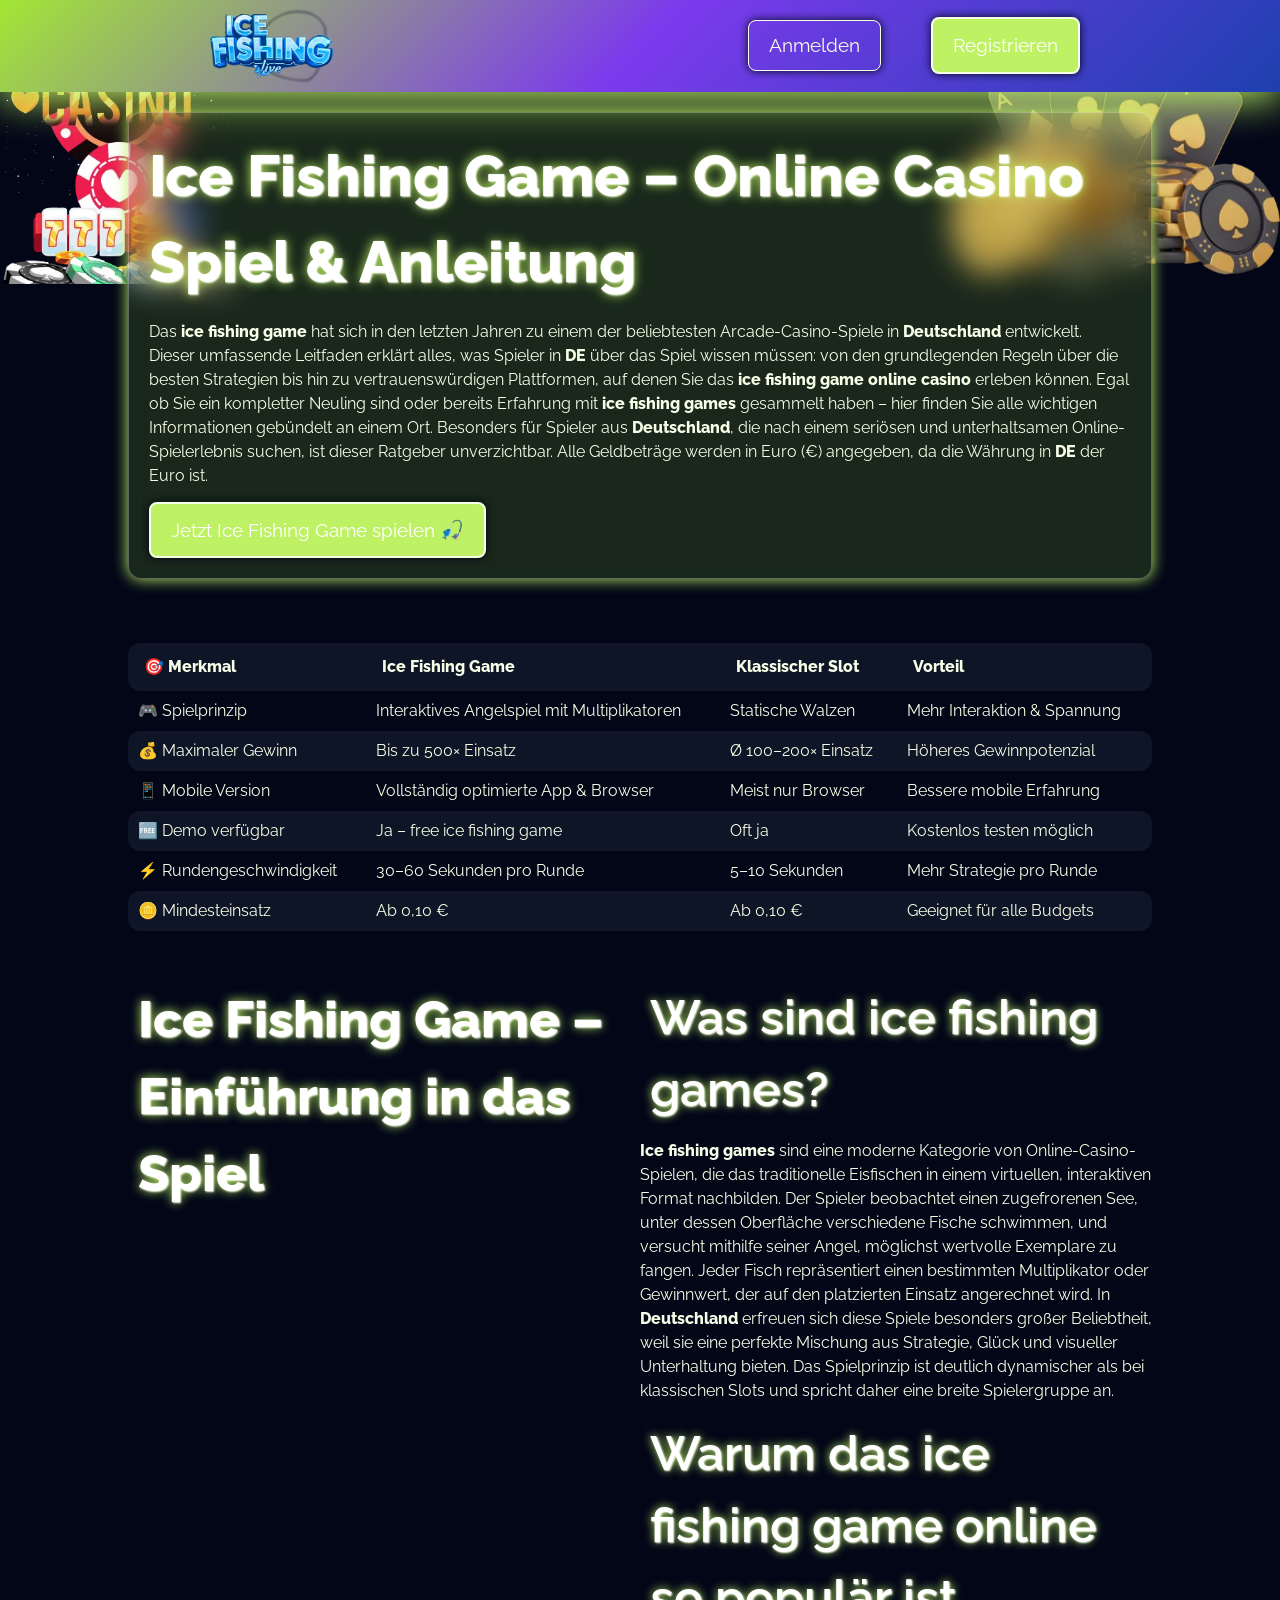
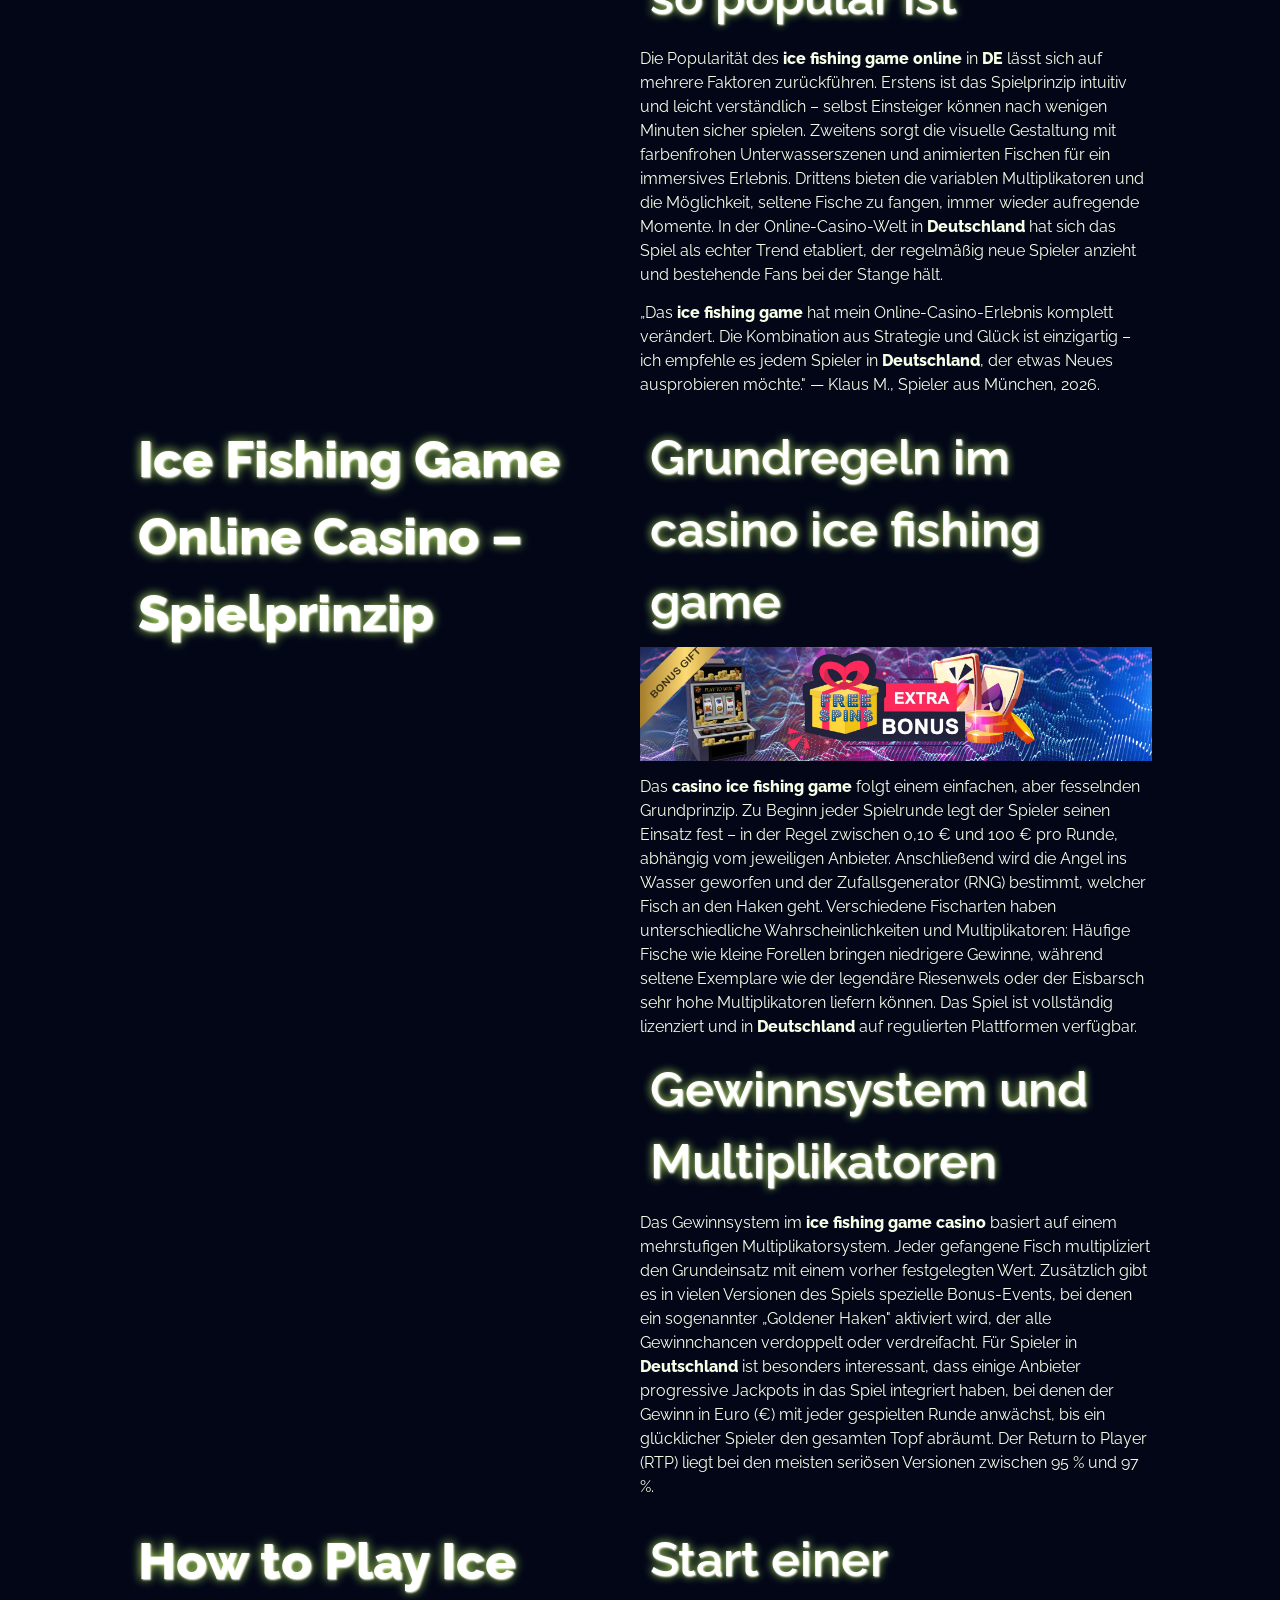
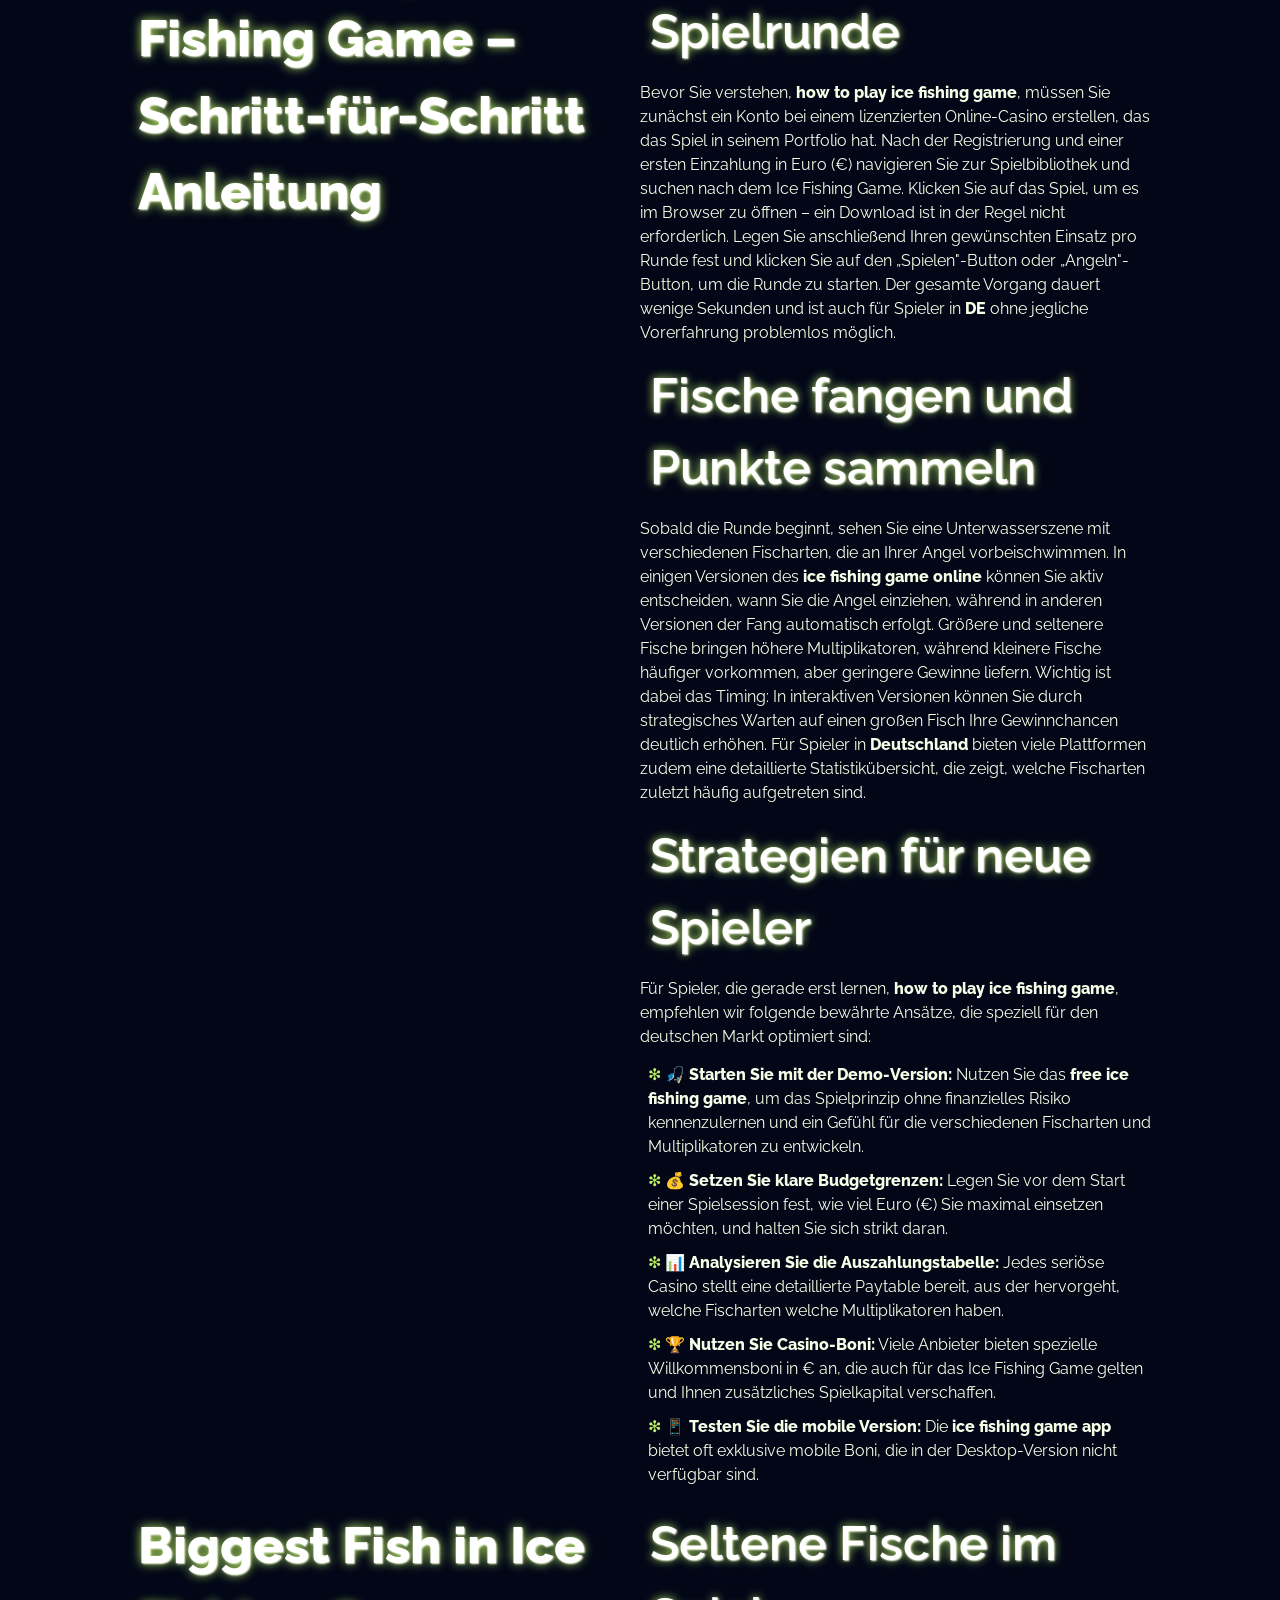
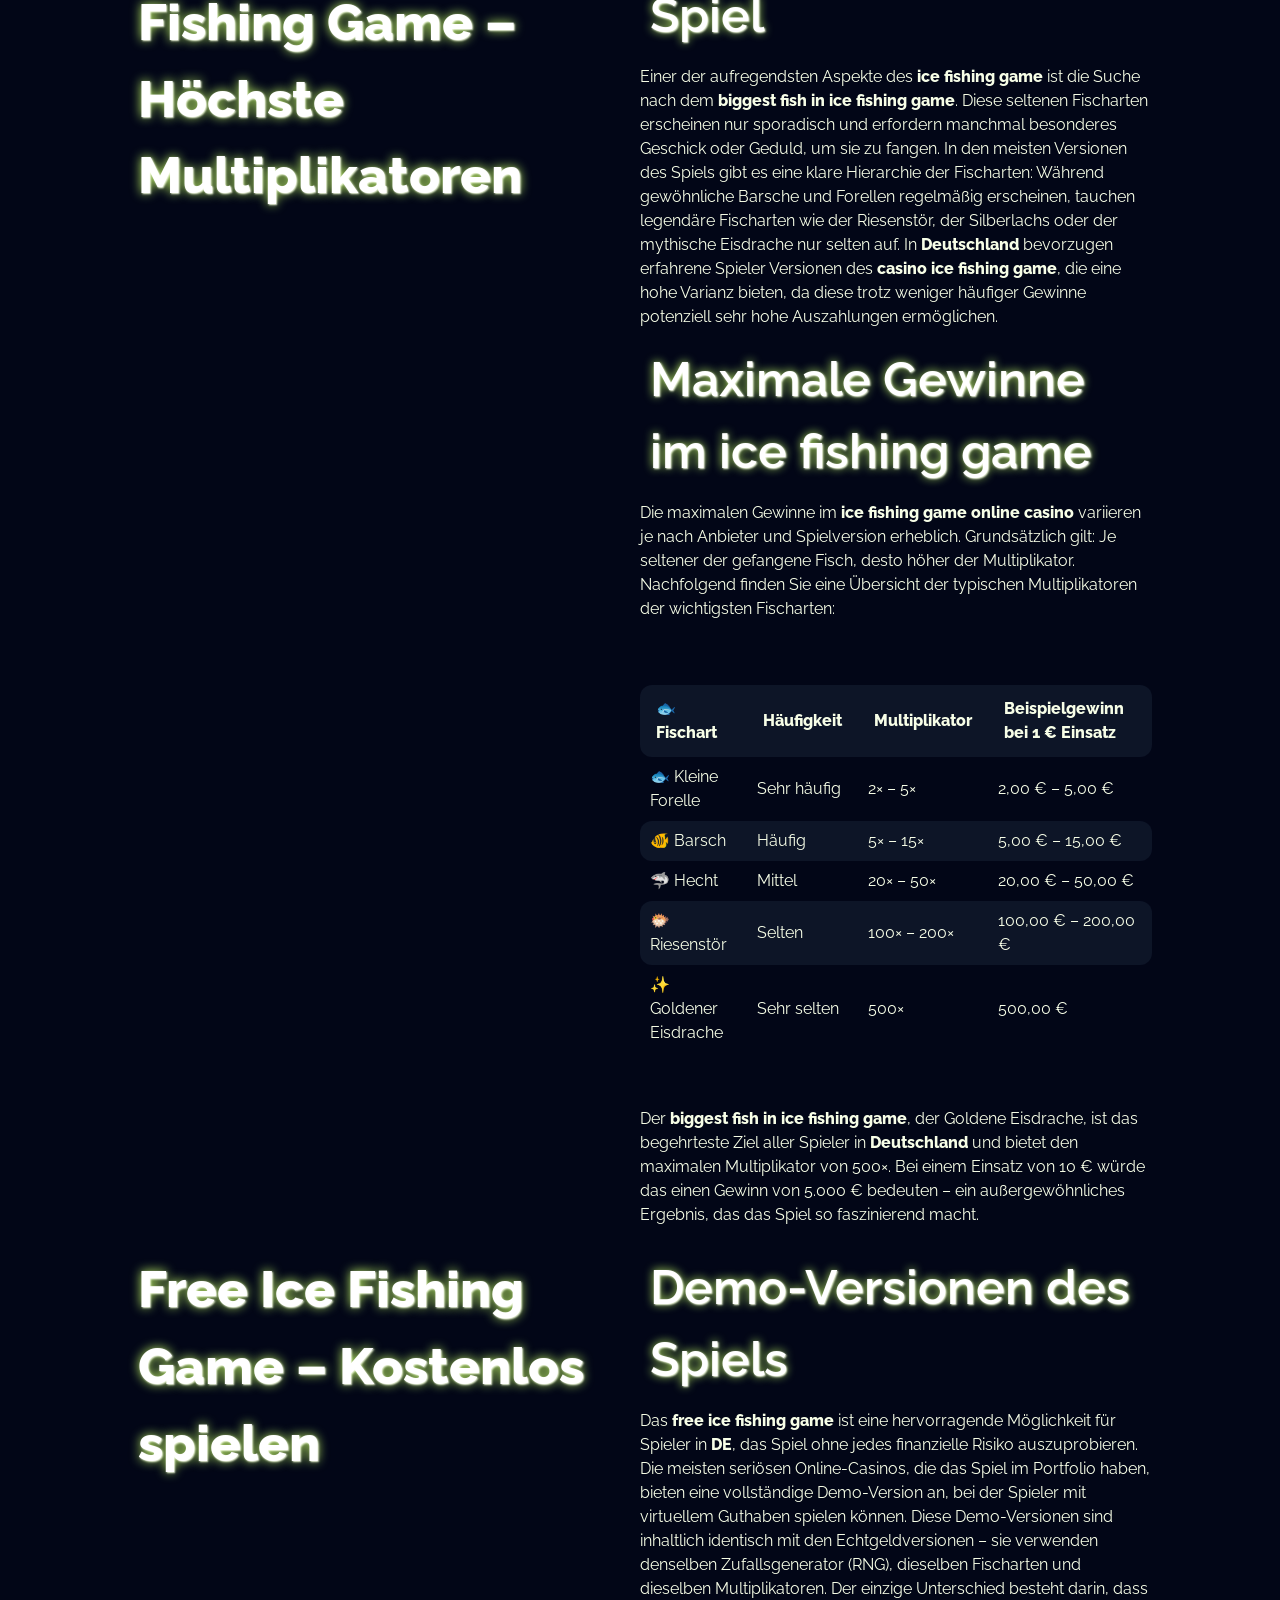
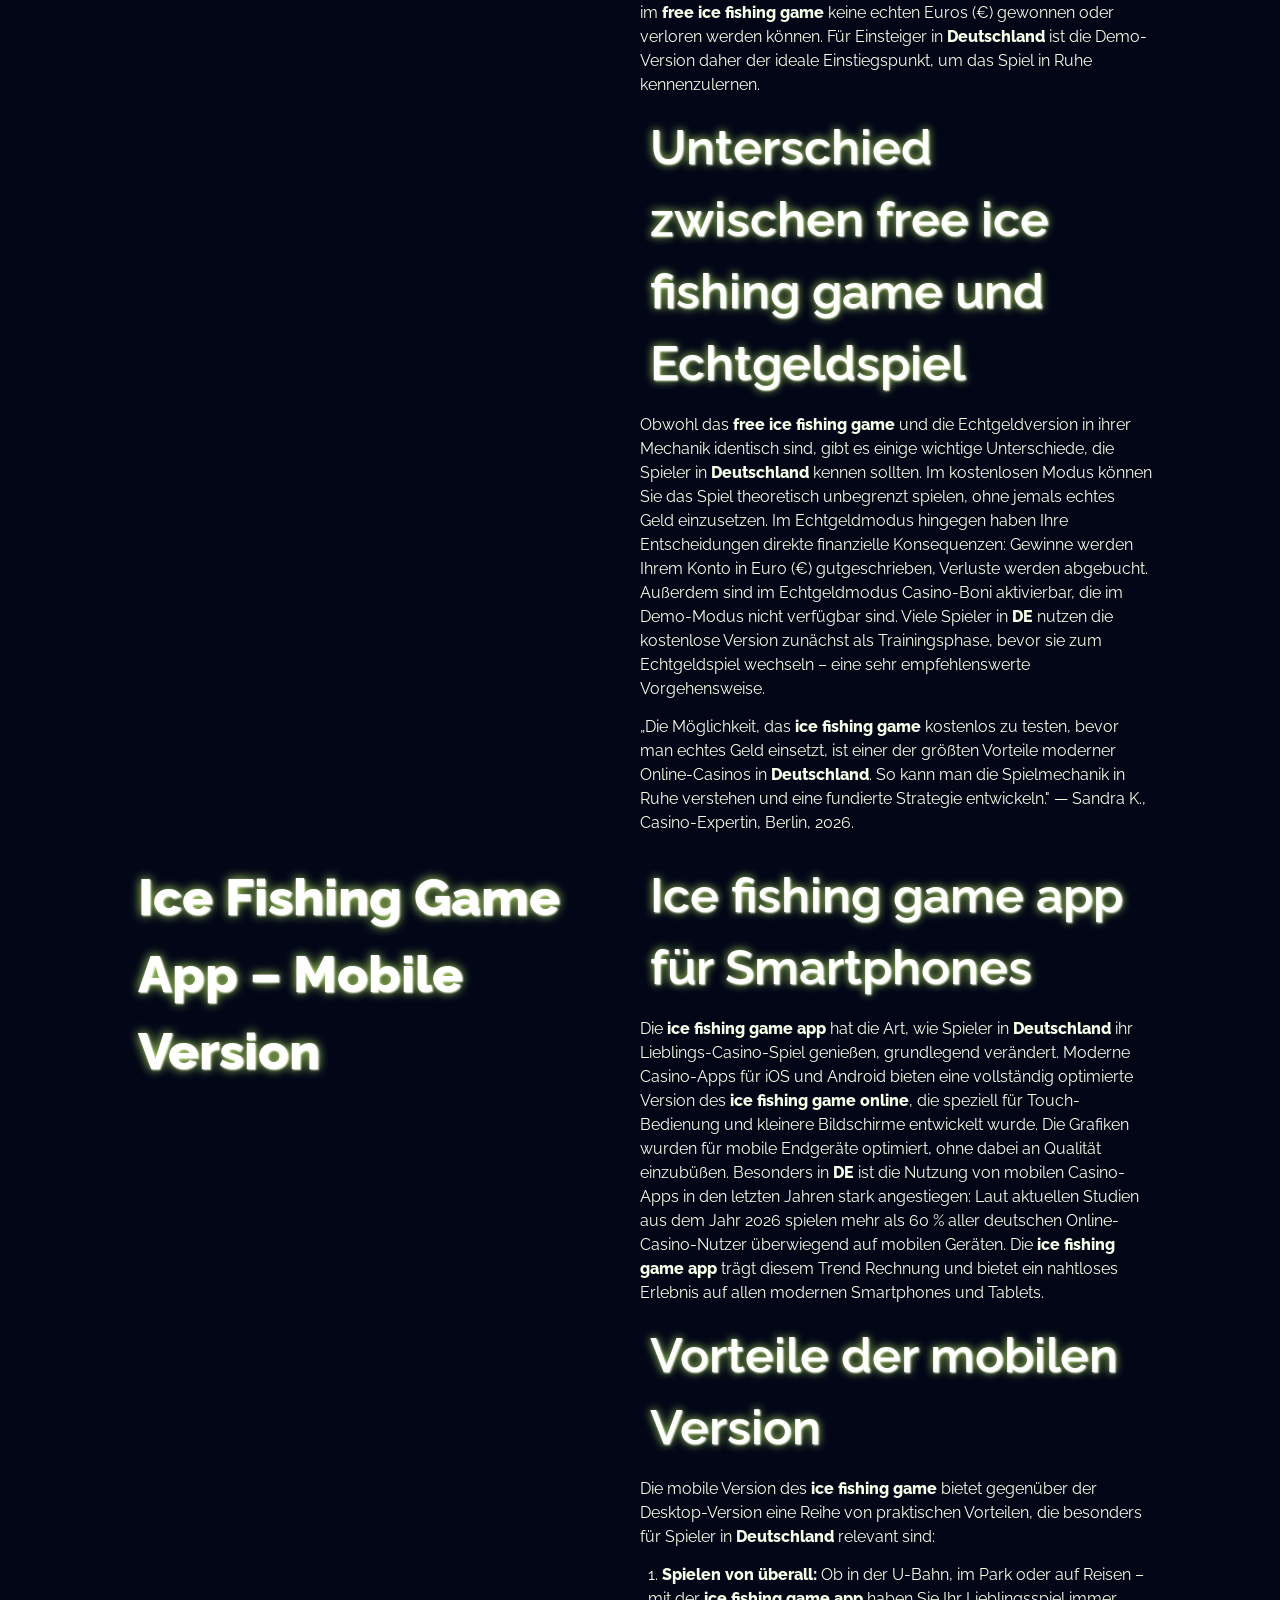
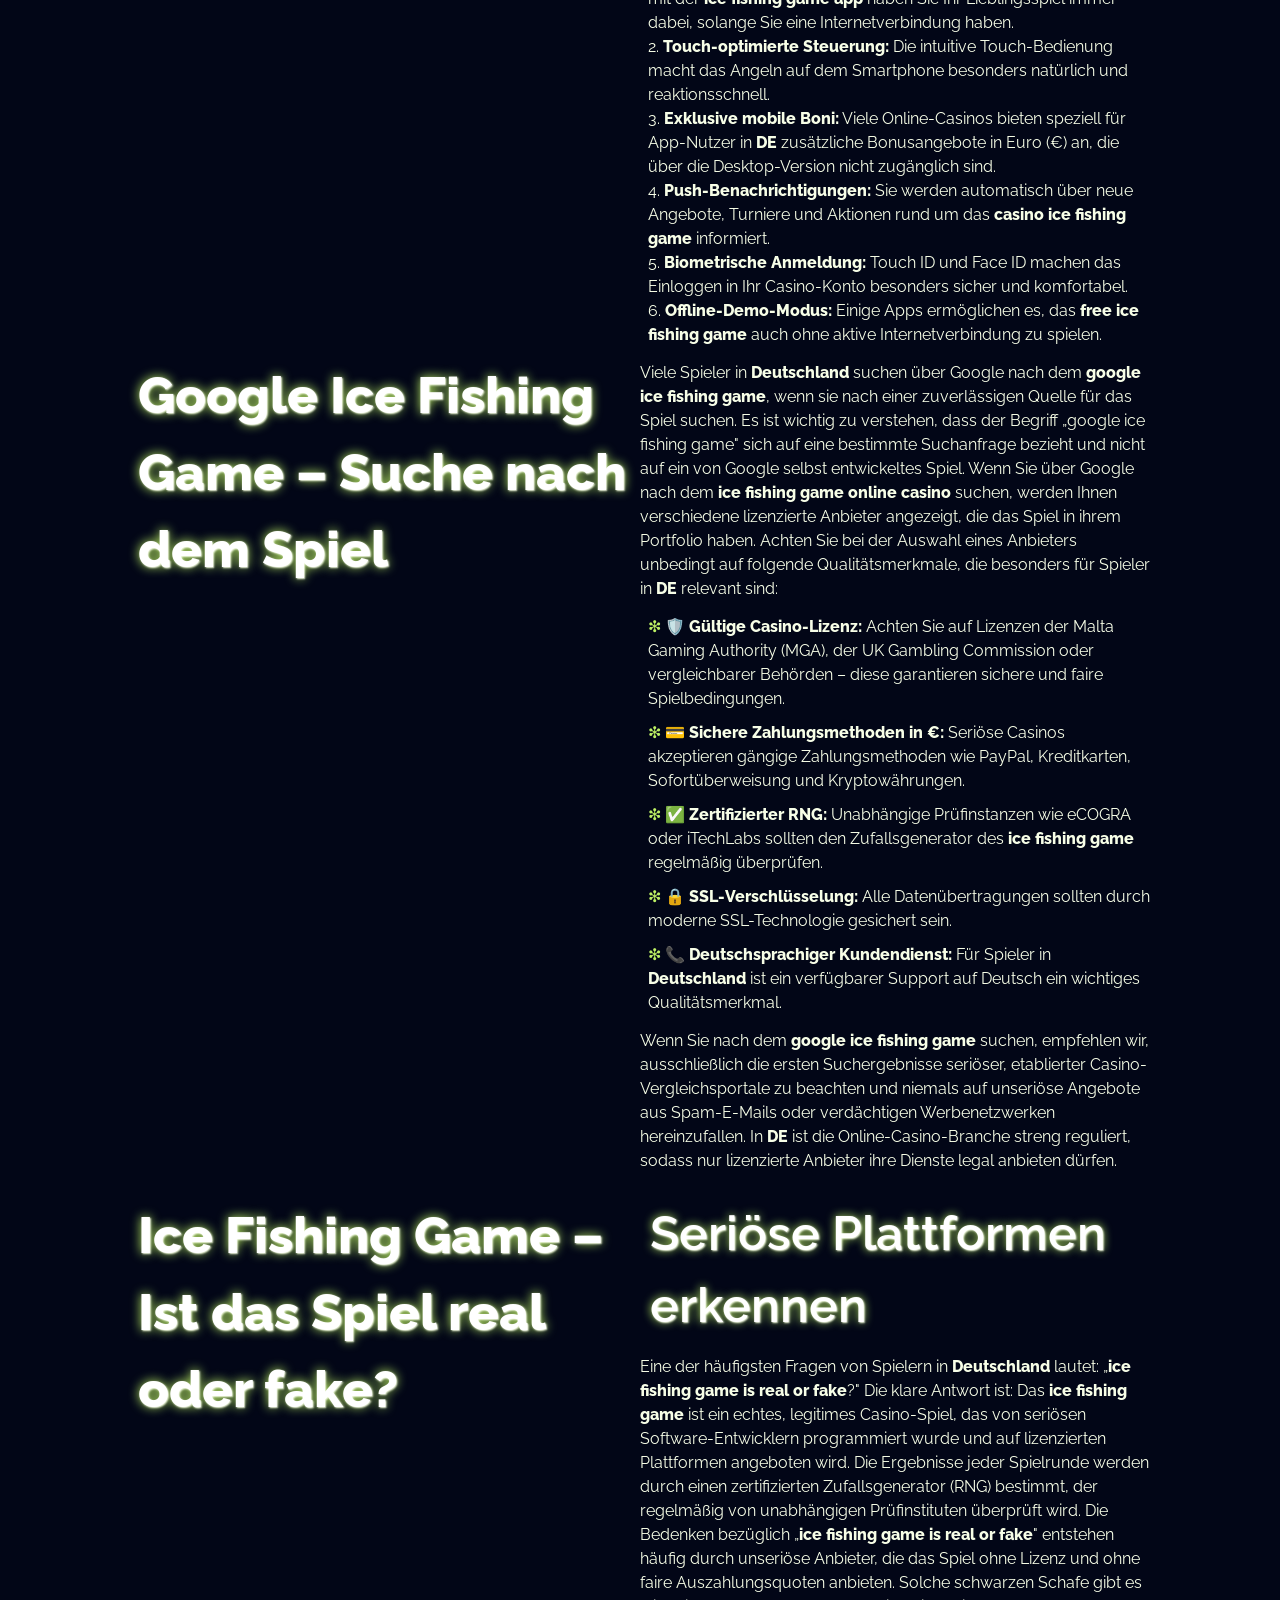
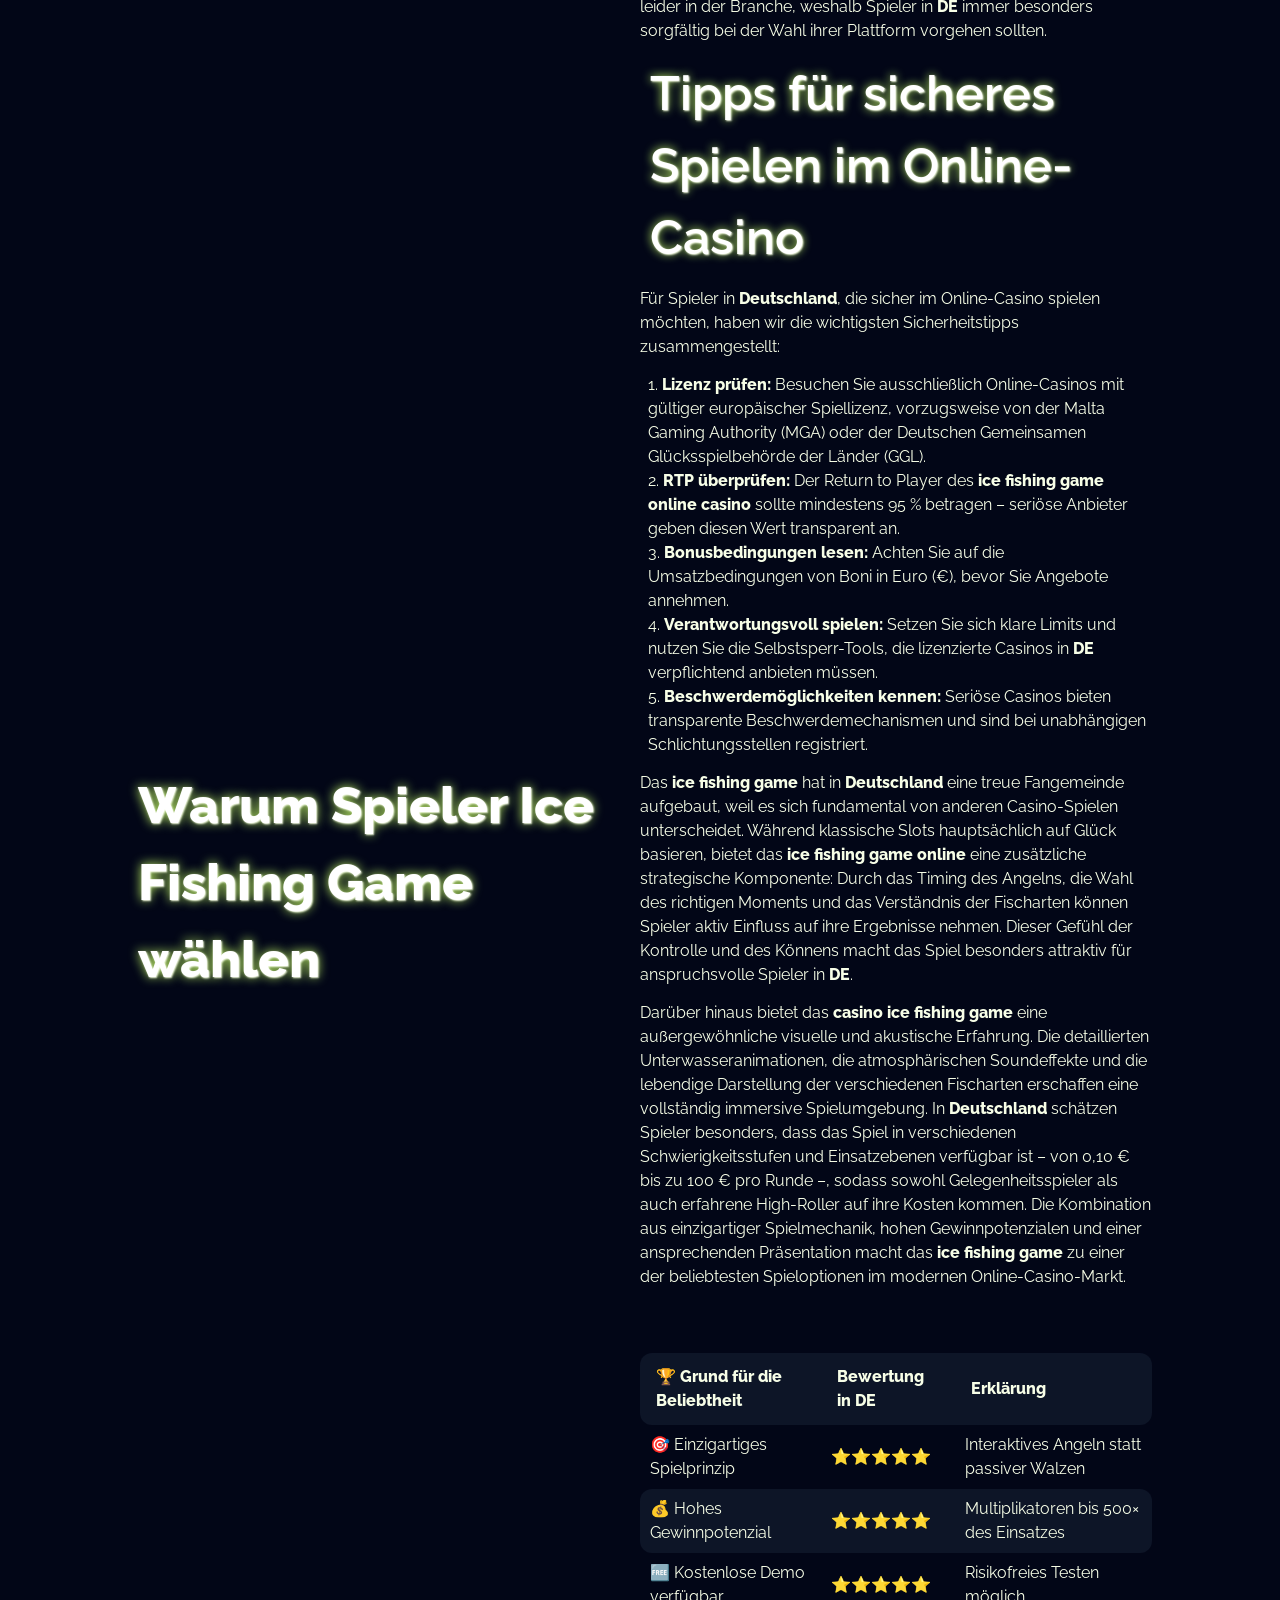
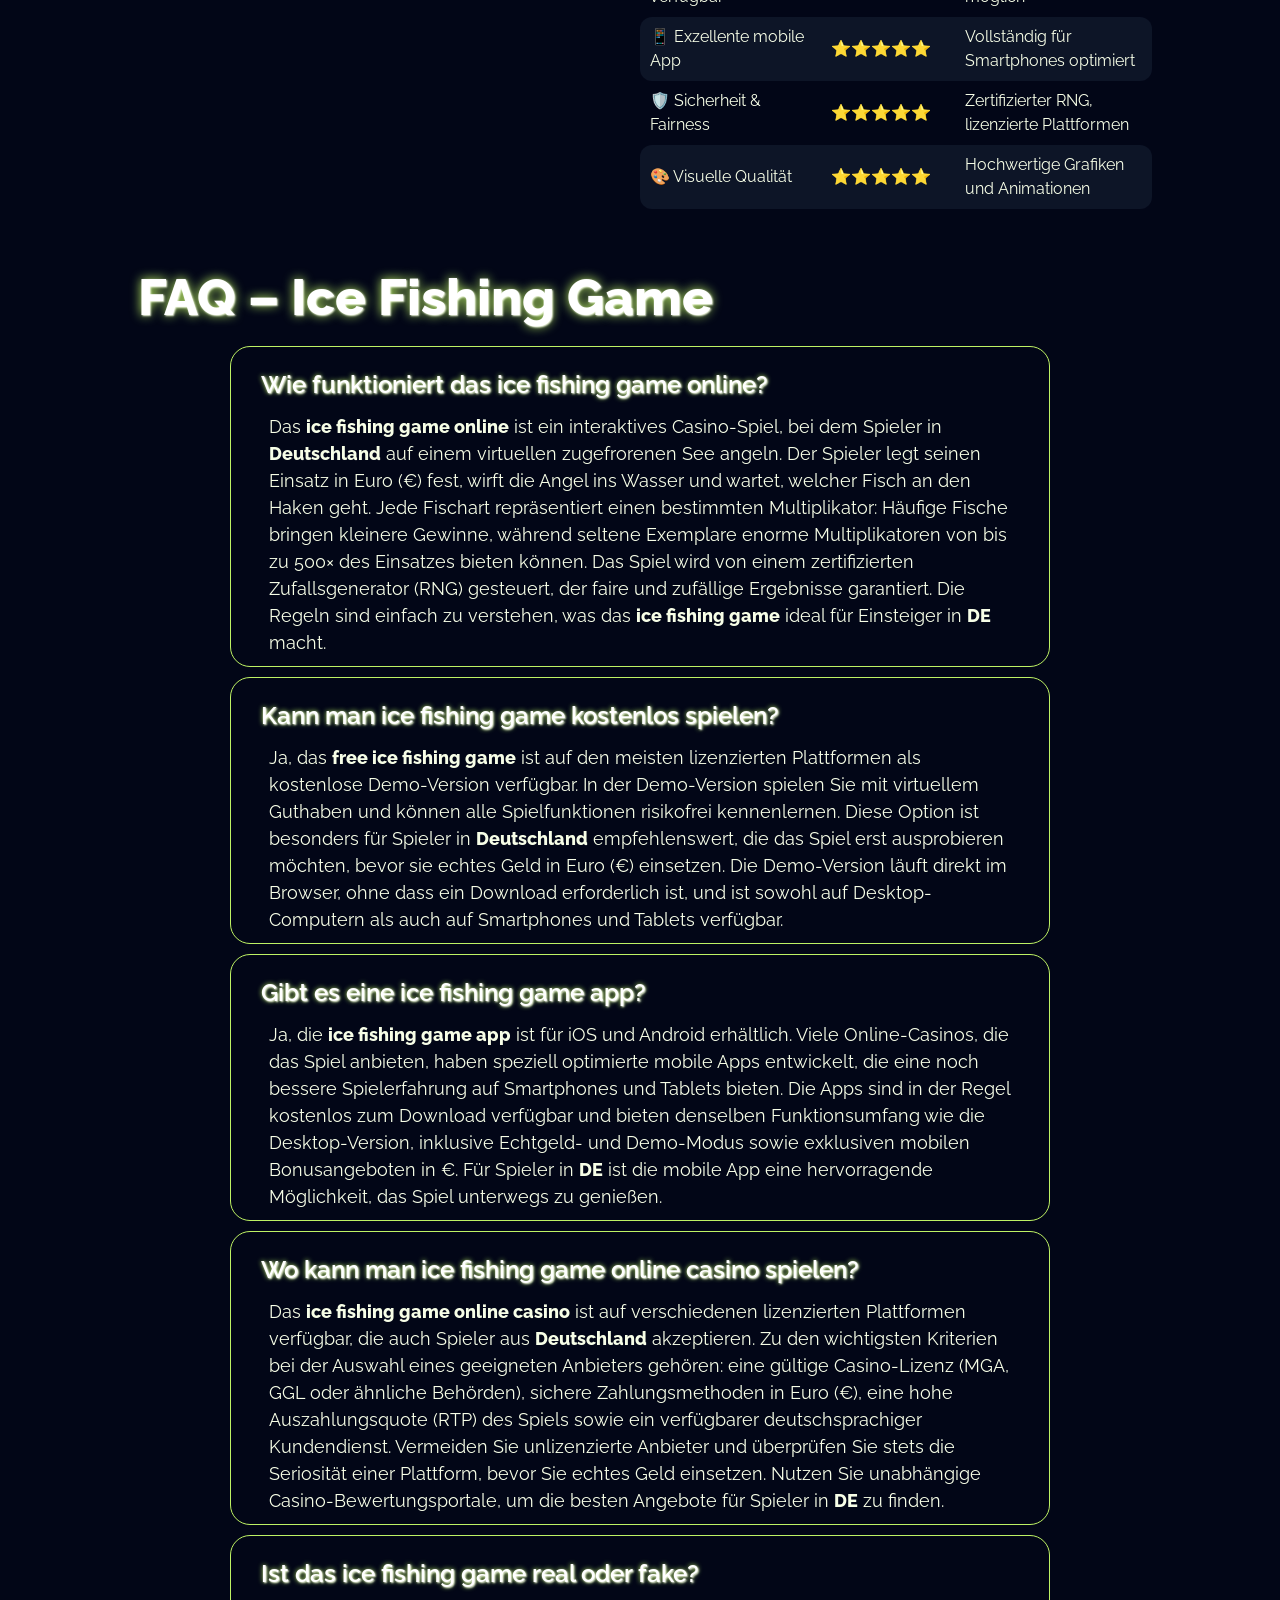
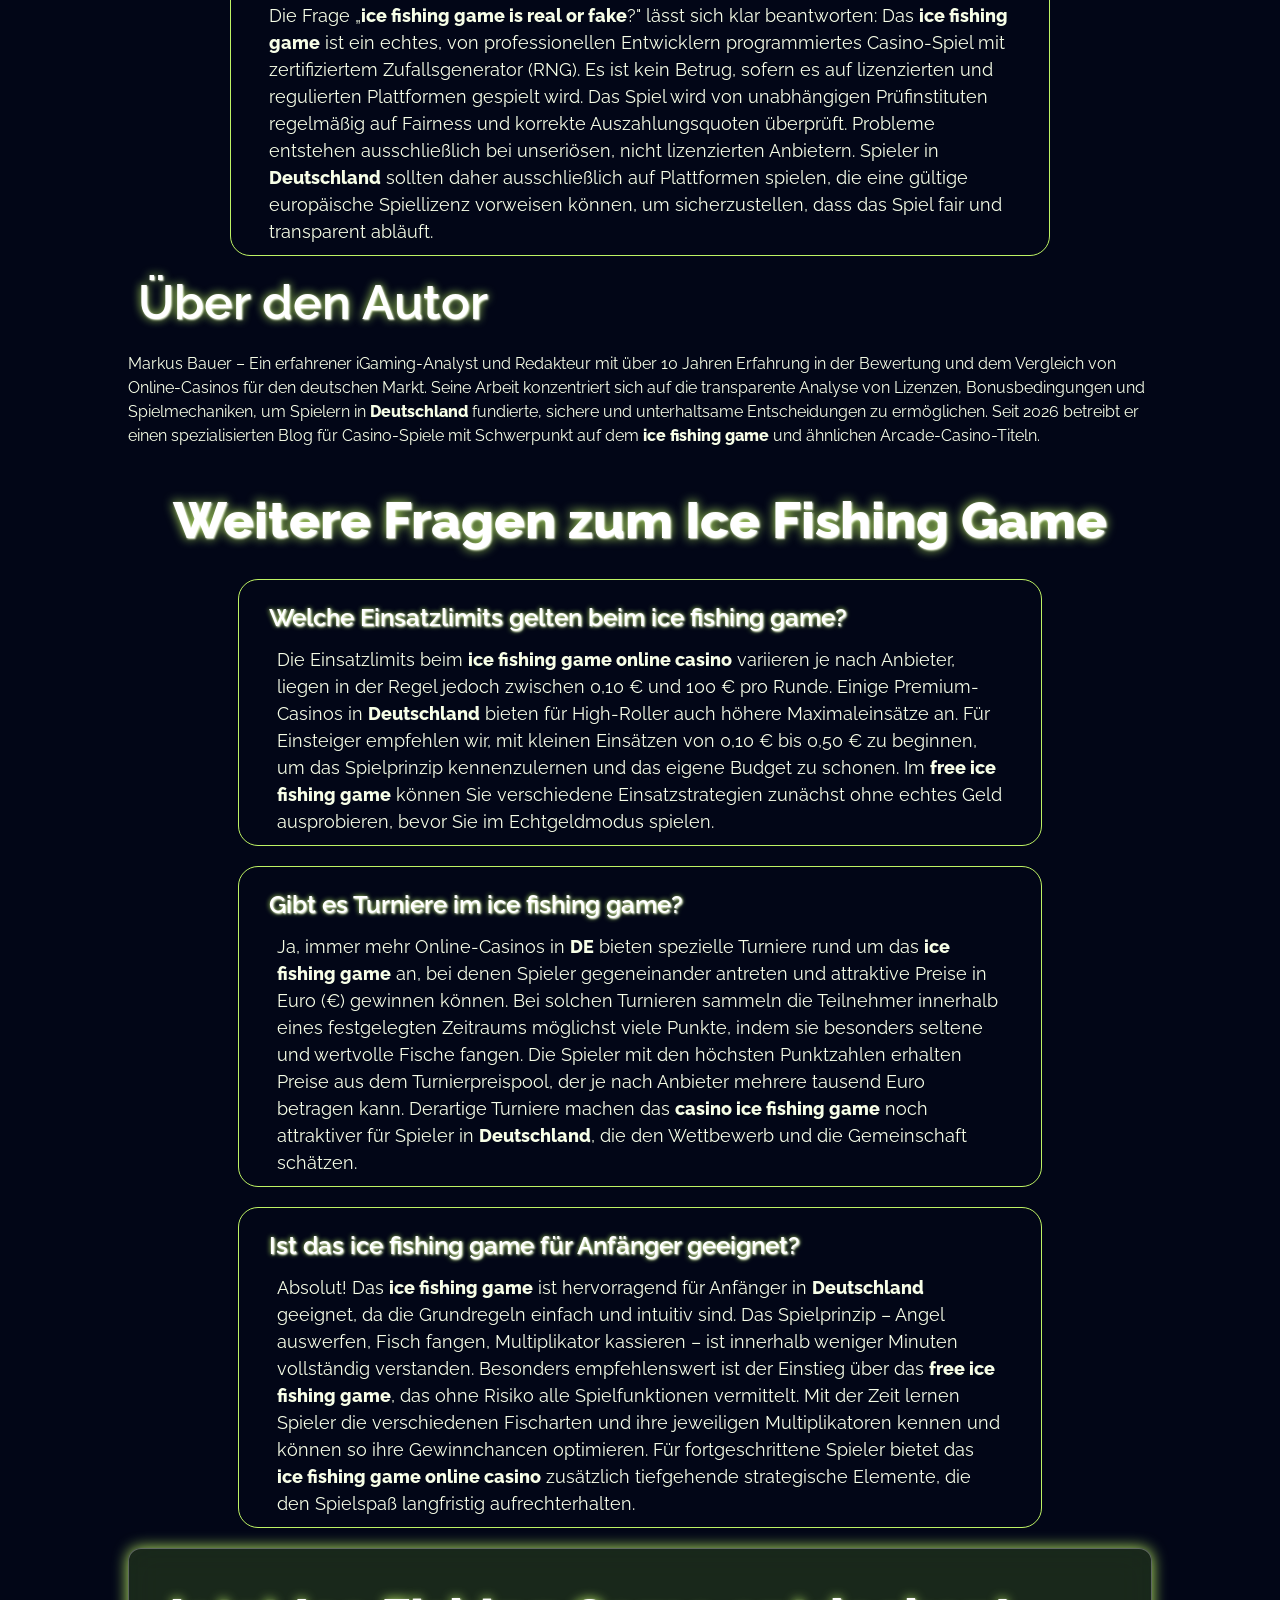
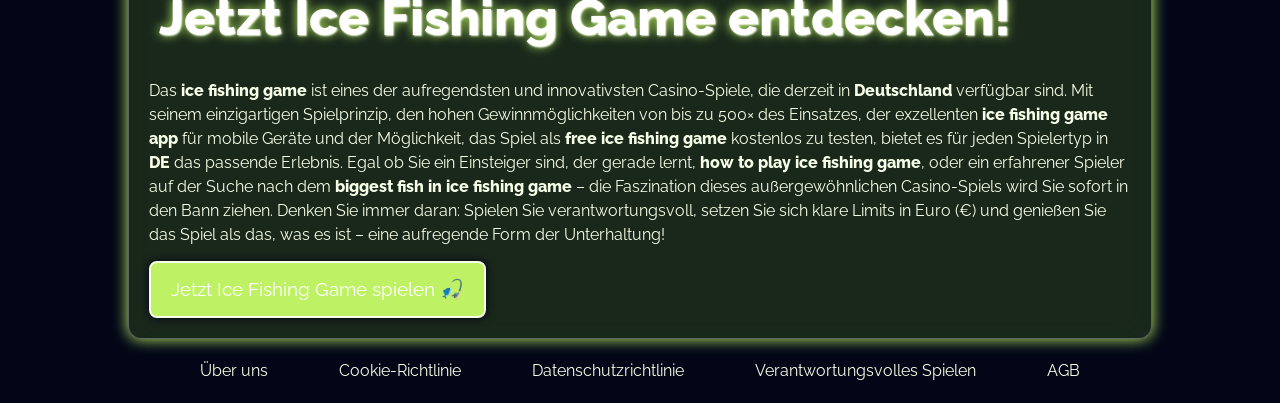
==== commit c83750ee: "add new info & style" ====
--- a/index.html
+++ b/index.html
@@ -1,5 +1,5 @@
 <!DOCTYPE html>
-<html lang="el">
+<html lang="de">
 
 <head>
     <meta charset="UTF-8" />
@@ -7,39 +7,39 @@
     <link rel="stylesheet" href="style.css" />
     <link rel="shortcut icon" href="favicon.ico" />
 
-    <title>BigClash Casino Κριτική 2026 – Είναι Αξιόπιστο για Παίκτες στην Ελλάδα;</title>
+    <title>Ice Fishing Game Online 🎣 Casino Spiel, App, Free Demo & Tipps</title>
     <meta name="description"
-        content="Αναλυτικός οδηγός για το BigClash Casino στην Ελλάδα: εγγραφή, μπόνους, παιχνίδια, mobile εμπειρία και χρήσιμες συμβουλές." />
-<meta name="googlebot" content="index, follow, noarchive, max-snippet:-1">
-
-    <link rel="alternate" hreflang="el-GR" href="https://michailidisstathis.gr/el-gr/">
-    <link rel="alternate" hreflang="x-default" href="https://michailidisstathis.gr/">
-    <link rel="canonical" href="https://michailidisstathis.gr/el-gr/">
+        content="Ice Fishing Game online spielen ❄️ Entdecken Sie ice fishing games im Online-Casino, lernen Sie how to play ice fishing game und finden Sie die besten Apps und kostenlosen Versionen." />
+    <meta name="googlebot" content="index, follow, noarchive, max-snippet:-1">
+
+    <link rel="alternate" hreflang="de-DE" href="https://www.pakoapartmani.de/de-de/">
+    <link rel="alternate" hreflang="x-default" href="https://www.pakoapartmani.de/">
+    <link rel="canonical" href="https://www.pakoapartmani.de/de-de/">
 
     <link rel="apple-touch-icon" sizes="180x180" href="favicon.ico" />
-    <meta name="apple-mobile-web-app-title" content="BigClash Casino" />
+    <meta name="apple-mobile-web-app-title" content="Ice Fishing Game Casino" />
 
     <meta name="twitter:card" content="summary_large_image" />
-    <meta name="twitter:title" content="BigClash Casino Κριτική 2026 – Είναι Αξιόπιστο για Παίκτες στην Ελλάδα;" />
+    <meta name="twitter:title" content="Ice Fishing Game Online 🎣 Casino Spiel, App, Free Demo & Tipps" />
     <meta name="twitter:description"
-        content="Αναλυτικός οδηγός για το BigClash Casino στην Ελλάδα: εγγραφή, μπόνους, παιχνίδια, mobile εμπειρία και χρήσιμες συμβουλές." />
-    <meta name="twitter:image" content="https://michailidisstathis.gr/img/1.webp" />
-
-    <meta property="og:title" content="BigClash Casino Κριτική 2026 – Είναι Αξιόπιστο για Παίκτες στην Ελλάδα;" />
+        content="Ice Fishing Game online spielen ❄️ Entdecken Sie ice fishing games im Online-Casino, lernen Sie how to play ice fishing game und finden Sie die besten Apps und kostenlosen Versionen." />
+    <meta name="twitter:image" content="https://www.pakoapartmani.de/img/1.webp" />
+
+    <meta property="og:title" content="Ice Fishing Game Online 🎣 Casino Spiel, App, Free Demo & Tipps" />
     <meta property="og:description"
-        content="Αναλυτικός οδηγός για το BigClash Casino στην Ελλάδα: εγγραφή, μπόνους, παιχνίδια, mobile εμπειρία και χρήσιμες συμβουλές." />
+        content="Ice Fishing Game online spielen ❄️ Entdecken Sie ice fishing games im Online-Casino, lernen Sie how to play ice fishing game und finden Sie die besten Apps und kostenlosen Versionen." />
     <meta property="og:type" content="website" />
-    <meta property="og:url" content="https://michailidisstathis.gr/" />
-    <meta property="og:image" content="https://michailidisstathis.gr/img/1.webp" />
-    <meta property="og:locale" content="el_GR" />
+    <meta property="og:url" content="https://www.pakoapartmani.de/" />
+    <meta property="og:image" content="https://www.pakoapartmani.de/img/1.webp" />
+    <meta property="og:locale" content="de_DE" />
 
     <script type="application/ld+json">
         {
             "@context": "https://schema.org",
             "@type": "WebSite",
-            "url": "https://michailidisstathis.gr/",
-            "name": "BigClash Casino Κριτική 2026 – Είναι Αξιόπιστο για Παίκτες στην Ελλάδα;",
-            "description": "Αναλυτικός οδηγός για το BigClash Casino στην Ελλάδα: εγγραφή, μπόνους, παιχνίδια, mobile εμπειρία και χρήσιμες συμβουλές."
+            "url": "https://www.pakoapartmani.de/",
+            "name": "Ice Fishing Game Online 🎣 Casino Spiel, App, Free Demo & Tipps",
+            "description": "Ice Fishing Game online spielen ❄️ Entdecken Sie ice fishing games im Online-Casino, lernen Sie how to play ice fishing game und finden Sie die besten Apps und kostenlosen Versionen."
         }
     </script>
 
@@ -49,24 +49,24 @@
             "@type": "Article",
             "mainEntityOfPage": {
                 "@type": "WebPage",
-                "@id": "https://michailidisstathis.gr/"
+                "@id": "https://www.pakoapartmani.de/"
             },
-            "headline": "BigClash Casino Κριτική 2026 – Είναι Αξιόπιστο για Παίκτες στην Ελλάδα;",
-            "image": "https://michailidisstathis.gr/img/1.webp",
+            "headline": "Ice Fishing Game – Online Casino Spiel & Anleitung",
+            "image": "https://www.pakoapartmani.de/img/1.webp",
             "author": {
                 "@type": "Person",
-                "name": "Σταύρος Μιχαηλίδης"
+                "name": "Markus Bauer"
             },
             "publisher": {
                 "@type": "Organization",
-                "name": "Casino Guide GR",
+                "name": "Casino Guide DE",
                 "logo": {
                     "@type": "ImageObject",
-                    "url": "https://michailidisstathis.gr/img/logo.webp"
+                    "url": "https://www.pakoapartmani.de/img/logo.webp"
                 }
             },
-            "datePublished": "2026-01-23",
-            "dateModified": "2026-01-23"
+            "datePublished": "2026-01-15",
+            "dateModified": "2026-03-16"
         }
     </script>
 
@@ -78,14 +78,14 @@
                 {
                     "@type": "ListItem",
                     "position": 1,
-                    "name": "Casino Guide GR",
-                    "item": "https://michailidisstathis.gr/"
+                    "name": "Casino Guide DE",
+                    "item": "https://www.pakoapartmani.de/"
                 },
                 {
                     "@type": "ListItem",
                     "position": 2,
-                    "name": "✨ BigClash Casino Κριτική & Οδηγός για την Ελλάδα ✨",
-                    "item": "https://michailidisstathis.gr/"
+                    "name": "🎣 Ice Fishing Game – Online Casino Spiel & Anleitung",
+                    "item": "https://www.pakoapartmani.de/"
                 }
             ]
         }
@@ -98,42 +98,42 @@
             "mainEntity": [
                 {
                     "@type": "Question",
-                    "name": "Είναι νόμιμο το BigClash Casino στην Ελλάδα;",
+                    "name": "Wie funktioniert das ice fishing game online?",
                     "acceptedAnswer": {
                         "@type": "Answer",
-                        "text": "Το BigClash Casino λειτουργεί με άδεια από την ΕΕΕ, η οποία αναγνωρίζεται στην Ελλάδα. Συνεργάζεται με υπεύθυνους φορείς για την παροχή υπηρεσιών, διασφαλίζοντας ένα ασφαλές πλαίσιο για τους Έλληνες παίκτες."
+                        "text": "Das Ice Fishing Game online ist ein spannendes Arcade-Casino-Spiel, bei dem Spieler in Deutschland und weltweit auf einem virtuellen zugefrorenen See angeln. Ziel ist es, möglichst wertvolle Fische zu fangen und dadurch hohe Multiplikatoren zu erzielen. Das Spiel läuft direkt im Browser ohne Download."
                     }
                 },
                 {
                     "@type": "Question",
-                    "name": "Γιατί να επιλέξω το BigClash Casino;",
+                    "name": "Kann man ice fishing game kostenlos spielen?",
                     "acceptedAnswer": {
                         "@type": "Answer",
-                        "text": "Παίκτες στην Ελλάδα επιλέγουν το BigClash για το μεγάλο χαρτί παιχνιδιών, τις ελκυστικές προσφορές όπως το bigclash casino promo code, την εξαιρετική mobile εμπειρία και την εξατομικευμένη υποστήριξη για το GR κοινό."
+                        "text": "Ja, das free ice fishing game steht in vielen lizenzierten Online-Casinos als kostenlose Demo-Version zur Verfügung. Spieler in DE können das Spiel ohne Echtgeldeinsatz testen und alle Funktionen kennenlernen, bevor sie echtes Geld einsetzen."
                     }
                 },
                 {
                     "@type": "Question",
-                    "name": "Προσφέρει το BigClash δίκαια μπόνους;",
+                    "name": "Gibt es eine ice fishing game app?",
                     "acceptedAnswer": {
                         "@type": "Answer",
-                        "text": "Ναι, απόλυτα. Το BigClash Casino είναι γνωστό για ρεαλιστικά μπόνους με εύλογες απαιτήσεις στοίχημα. Το πακέτο υποδοχής και οι προσφορές του προσφέρουν αξία χωρίς κρυφές προϋποθέσεις."
+                        "text": "Ja, die ice fishing game app ist für iOS und Android verfügbar. Viele Online-Casinos, die das Spiel anbieten, haben optimierte mobile Versionen, die das gleiche Spielerlebnis wie die Desktop-Version bieten."
                     }
                 },
                 {
                     "@type": "Question",
-                    "name": "Είναι καλύτερο το BigClash από άλλα online καζίνο;",
+                    "name": "Wo kann man ice fishing game online casino spielen?",
                     "acceptedAnswer": {
                         "@type": "Answer",
-                        "text": "Εξαρτάται από τις προτεραιότητές σας. Το BigClash 1 casino ξεχωρίζει ως μια ολοκληρωμένη πλατφόρμα με ποικιλία παιχνιδιών, γρήγορα payouts, και εξαιρετικό design. Για παίκτες που αναζητούν συγκεκριμένα είδη παιχνιδιών, μπορεί να υπάρχουν πιο εξειδικευμένες εναλλακτικές."
+                        "text": "Das ice fishing game online casino ist auf verschiedenen lizenzierten Plattformen verfügbar, die auch Spieler aus Deutschland (DE) akzeptieren. Wichtig ist, Casinos mit gültigem MGA- oder Curaçao-Lizenz zu wählen und auf sichere Zahlungsmethoden in Euro (€) zu achten."
                     }
                 },
                 {
                     "@type": "Question",
-                    "name": "Μπορούν αρχάριοι να επιλέξουν το BigClash;",
+                    "name": "Ist das ice fishing game real oder fake?",
                     "acceptedAnswer": {
                         "@type": "Answer",
-                        "text": "Ναι, είναι εξαιρετική επιλογή για αρχάριους. Η απλή διαδικασία bigclash casino login, η ευκρινής πλοήγηση και οι εκπαιδευτικοί οδηγοί το καθιστούν πολύ προσιτό για νέους παίκτες στην Ελλάδα."
+                        "text": "Das ice fishing game ist ein echtes, von seriösen Entwicklern programmiertes Casino-Spiel mit zertifiziertem RNG (Zufallszahlengenerator). Es ist kein Betrug, sofern man es auf lizenzierten Plattformen spielt. Spieler aus Deutschland sollten auf das Gütesiegel geprüfter Anbieter achten."
                     }
                 }
             ]
@@ -144,79 +144,83 @@
 <body>
     <header>
         <div class="logo">
-            <a href="/"><img src="./img/logo.webp" alt="Logotype του Casino Guide για την Ελλάδα" width="160"
+            <div class="blob"></div>
+            <a href="/"><img src="./img/logo.webp" alt="Casino Guide Logo für Deutschland" width="160"
                     height="80" /></a>
         </div>
         <div class="header-btn">
-            <a href="/play/" rel="nofollow" class="white-btn">Σύνδεση</a>
-            <a href="/play/" rel="nofollow" class="green-btn">Εγγραφή</a>
+            <a href="/play/" rel="nofollow" class="white-btn">Anmelden</a>
+            <a href="/play/" rel="nofollow" class="green-btn">Registrieren</a>
         </div>
     </header>
 
     <main>
         <div class="wraper">
             <div class="promo">
-                <h1>
-                    BigClash Casino: Πλήρης Οδηγός για Παίκτες στην Ελλάδα
-                </h1>
+                <h1>Ice Fishing Game – Online Casino Spiel & Anleitung</h1>
 
                 <p class="txt">
-                    Στον κόσμο των online καζίνο στην Ελλάδα, η επιλογή είναι τεράστια. Τι κάνει λοιπόν το
-                    <strong>BigClash Casino</strong> μια συναρπαστική επιλογή; Αυτή η αναλυτική επισκόπηση εμβαθύνει
-                    στους βασικούς παράγοντες – από τις αξιόπιστες βαθμολογίες σε <strong>bigclash casino
-                        review</strong> έως πρακτικά χαρακτηριστικά όπως η διαδικασία <strong>bigclash casino
-                        login</strong> και οι προσφορές <strong>bigclash casino promo code</strong>. Διερευνούμε γιατί
-                    αυτή η πλατφόρμα προσελκύει τους Έλληνες παίκτες που αναζητούν αξιοπιστία, ψυχαγωγία και δίκαιο
-                    παιχνίδι. Είτε σκέφτεστε την εμπειρία στον υπολογιστή είτε μέσω mobile, συγκρίνουμε τις βασικές
-                    προσφορές του με τις ανάγκες του σύγχρονου παίκτη στην <strong>Ελλάδα</strong>. Η κατανόηση αυτών
-                    των λεπτομερειών είναι καθοριστικής σημασίας για μια ενημερωμένη απόφαση σε μια ρυθμισμένη αγορά
-                    όπως η <strong>GR</strong>.
+                    Das <strong>ice fishing game</strong> hat sich in den letzten Jahren zu einem der beliebtesten
+                    Arcade-Casino-Spiele in <strong>Deutschland</strong> entwickelt. Dieser umfassende Leitfaden erklärt
+                    alles, was Spieler in <strong>DE</strong> über das Spiel wissen müssen: von den grundlegenden Regeln
+                    über die besten Strategien bis hin zu vertrauenswürdigen Plattformen, auf denen Sie das <strong>ice
+                        fishing game online casino</strong> erleben können. Egal ob Sie ein kompletter Neuling sind oder
+                    bereits Erfahrung mit <strong>ice fishing games</strong> gesammelt haben – hier finden Sie alle
+                    wichtigen Informationen gebündelt an einem Ort. Besonders für Spieler aus
+                    <strong>Deutschland</strong>, die nach einem seriösen und unterhaltsamen Online-Spielerlebnis
+                    suchen, ist dieser Ratgeber unverzichtbar. Alle Geldbeträge werden in Euro (€) angegeben, da die
+                    Währung in <strong>DE</strong> der Euro ist.
                 </p>
 
-                <a href="/play/" rel="nofollow" class="green-btn">Ανακαλύψτε Κορυφαίες Επιλογές για την Ελλάδα</a>
-                <div class="blob"></div>
+                <a href="/play/" rel="nofollow" class="green-btn">Jetzt Ice Fishing Game spielen 🎣</a>
             </div>
 
             <div class="table-wrapper">
                 <table>
                     <thead>
                         <tr>
-                            <th>Χαρακτηριστικό Καζίνο</th>
-                            <th>BigClash Casino</th>
-                            <th>Μέσος Ανταγωνιστής στην Ελλάδα</th>
-                            <th>Πλεονέκτημα</th>
+                            <th>🎯 Merkmal</th>
+                            <th>Ice Fishing Game</th>
+                            <th>Klassischer Slot</th>
+                            <th>Vorteil</th>
                         </tr>
                     </thead>
                     <tbody>
                         <tr>
-                            <td>🎯 Άδεια Λειτουργίας</td>
-                            <td>Άδεια ΕΕΕ (Αναγνωρισμένη στην Ελλάδα)</td>
-                            <td>Συχνά Άδεια Curaçao</td>
-                            <td>Καλύτερη Προστασία Παικτών</td>
+                            <td>🎮 Spielprinzip</td>
+                            <td>Interaktives Angelspiel mit Multiplikatoren</td>
+                            <td>Statische Walzen</td>
+                            <td>Mehr Interaktion & Spannung</td>
                         </tr>
                         <tr>
-                            <td>💰 Μπόνους Υποδοχής</td>
-                            <td>Έως €500 + 100 Free Spins</td>
-                            <td>Έως €200</td>
-                            <td>Υψηλότερη Αξία</td>
+                            <td>💰 Maximaler Gewinn</td>
+                            <td>Bis zu 500× Einsatz</td>
+                            <td>Ø 100–200× Einsatz</td>
+                            <td>Höheres Gewinnpotenzial</td>
                         </tr>
                         <tr>
-                            <td>📱 Mobile App</td>
-                            <td>Εξειδικευμένη Εφαρμογή iOS/Android</td>
-                            <td>Μόνο Mobile Browser</td>
-                            <td>Ανώτερη Mobile Εμπειρία</td>
+                            <td>📱 Mobile Version</td>
+                            <td>Vollständig optimierte App & Browser</td>
+                            <td>Meist nur Browser</td>
+                            <td>Bessere mobile Erfahrung</td>
                         </tr>
                         <tr>
-                            <td>💳 Μέθοδοι Πληρωμής για την Ελλάδα</td>
-                            <td>PayPal, Viva Wallet, Τραπεζικές Κάρτες</td>
-                            <td>Περιορισμένες Επιλογές</td>
-                            <td>Ευκολία & Ταχύτητα</td>
+                            <td>🆓 Demo verfügbar</td>
+                            <td>Ja – free ice fishing game</td>
+                            <td>Oft ja</td>
+                            <td>Kostenlos testen möglich</td>
                         </tr>
                         <tr>
-                            <td>⏱️ Χρόνος Ανάληψης</td>
-                            <td>1-24 Ώρες (E-wallets)</td>
-                            <td>3-5 Εργάσιμες</td>
-                            <td>Πολύ Πιο Γρήγορα Payouts</td>
+                            <td>⚡ Rundengeschwindigkeit</td>
+                            <td>30–60 Sekunden pro Runde</td>
+                            <td>5–10 Sekunden</td>
+                            <td>Mehr Strategie pro Runde</td>
+                        </tr>
+                        <tr>
+                            <td>🪙 Mindesteinsatz</td>
+                            <td>Ab 0,10 €</td>
+                            <td>Ab 0,10 €</td>
+                            <td>Geeignet für alle Budgets</td>
                         </tr>
                     </tbody>
                 </table>
@@ -224,609 +228,610 @@
 
             <div class="flex">
                 <div class="flex-content">
-                    <h2>Τι είναι το BigClash Casino;</h2>
-                </div>
-                <div class="flex-content">
-                    <h3>Γενική παρουσίαση της πλατφόρμας</h3>
-                    <p class="txt">
-                        Το <strong>BigClash Casino</strong> έχει χαράξει μια ξεχωριστή θέση στο GR market,
-                        παρουσιάζοντας τον εαυτό του ως μια αξιόπιστη και προσιτή πλατφόρμα για τον μέσο παίκτη. Σε
-                        αντίθεση με πιο φανταχτερικά καζίνο, δίνει έμφαση στη σαφήνεια, τη δικαιοσύνη και μια εύκολη
-                        εμπειρία παιχνιδιού. Η ταυτότητα της μάρκας, συμπεριλαμβανομένου του μοτίβου <strong>bigclash
-                            1</strong>, υποδηλώνει τύχη και κλασική διασκέδαση καζίνο. Αυτή η ταυτότητα προσελκύει ένα
-                        ευρύ φάσμα παικτών σε όλη την <strong>Ελλάδα</strong> που εκτιμούν την ουσία.
-                    </p>
-
-                    <h3>Σε ποιους παίκτες απευθύνεται</h3>
-                    <p class="txt">
-                        Η πλατφόρμα κατανοεί τις ανάγκες του σύγχρονου Έλληνα παίκτη: ταχύτητα, ασφάλεια και ψυχαγωγία
-                        όπου και αν βρίσκεται. Από την απλοποιημένη διαδικασία <strong>bigclash casino login</strong>
-                        έως την βελτιστοποιημένη mobile εμπειρία, κάθε σημείο επαφής είναι σχεδιασμένο για
-                        αποτελεσματικότητα. Εξυπηρετεί παίκτες που μπορεί να αλλάζουν μεταξύ ενός γρήγορου παιχνιδιού
-                        slot στο κινητό τους και μιας πιο παρατεταμένης συνεδρίας live dealer. Αυτή η διπλή εστίαση στο
-                        mobile και στον υπολογιστή είναι ένα βασικό διαφοροποιητικό στοιχείο.
+                    <h2>Ice Fishing Game – Einführung in das Spiel</h2>
+                </div>
+                <div class="flex-content">
+                    <h3>Was sind ice fishing games?</h3>
+                    <p class="txt">
+                        <strong>Ice fishing games</strong> sind eine moderne Kategorie von Online-Casino-Spielen, die
+                        das traditionelle Eisfischen in einem virtuellen, interaktiven Format nachbilden. Der Spieler
+                        beobachtet einen zugefrorenen See, unter dessen Oberfläche verschiedene Fische schwimmen, und
+                        versucht mithilfe seiner Angel, möglichst wertvolle Exemplare zu fangen. Jeder Fisch
+                        repräsentiert einen bestimmten Multiplikator oder Gewinnwert, der auf den platzierten Einsatz
+                        angerechnet wird. In <strong>Deutschland</strong> erfreuen sich diese Spiele besonders großer
+                        Beliebtheit, weil sie eine perfekte Mischung aus Strategie, Glück und visueller Unterhaltung
+                        bieten. Das Spielprinzip ist deutlich dynamischer als bei klassischen Slots und spricht daher
+                        eine breite Spielergruppe an.
+                    </p>
+
+                    <h3>Warum das ice fishing game online so populär ist</h3>
+                    <p class="txt">
+                        Die Popularität des <strong>ice fishing game online</strong> in <strong>DE</strong> lässt sich
+                        auf mehrere Faktoren zurückführen. Erstens ist das Spielprinzip intuitiv und leicht verständlich
+                        – selbst Einsteiger können nach wenigen Minuten sicher spielen. Zweitens sorgt die visuelle
+                        Gestaltung mit farbenfrohen Unterwasserszenen und animierten Fischen für ein immersives
+                        Erlebnis. Drittens bieten die variablen Multiplikatoren und die Möglichkeit, seltene Fische zu
+                        fangen, immer wieder aufregende Momente. In der Online-Casino-Welt in
+                        <strong>Deutschland</strong> hat sich das Spiel als echter Trend etabliert, der regelmäßig neue
+                        Spieler anzieht und bestehende Fans bei der Stange hält.
                     </p>
 
                     <blockquote>
-                        "Το πρώτο πράγμα που πρόσεξα ήταν πόσο απλή ήταν η πλοήγηση. Κάνεις το <strong>bigclash casino
-                            login</strong>, διεκδικείς το μπόνους και μέσα σε λίγα λεπτά είσαι μέσα στο παιχνίδι. Απλά
-                        λειτουργεί." — Νίκος, παίκτης από τη Θεσσαλονίκη.
+                        „Das <strong>ice fishing game</strong> hat mein Online-Casino-Erlebnis komplett verändert. Die
+                        Kombination aus Strategie und Glück ist einzigartig – ich empfehle es jedem Spieler in
+                        <strong>Deutschland</strong>, der etwas Neues ausprobieren möchte." — Klaus M., Spieler aus
+                        München, 2026.
                     </blockquote>
                 </div>
             </div>
 
             <div class="flex">
                 <div class="flex-content">
-                    <h2>BigClash Casino Review: Αξίζει να Παίξετε;</h2>
-                </div>
-
-                <div class="flex-content">
-                    <h3>Πρώτες εντυπώσεις και ευκολία χρήσης</h3>
-                    <p class="txt">
-                        Η πρώτη εντύπωση από το <strong>BigClash Casino</strong> είναι εξαιρετική. Το design είναι
-                        καθαρό και επαγγελματικό, χωρίς περιττά στοιχεία που αποσπούν την προσοχή. Η
-                        <strong>bigclash</strong> πλατφόρμα φορτώνει γρήγορα, ακόμα και σε μέτριες συνδέσεις internet,
-                        που είναι σημαντικό για πολλές περιοχές στην Ελλάδα. Η εγγραφή είναι γρήγορη και η διεργασία
-                        <strong>bigclash casino login</strong> είναι άμεση, επιτρέποντας στους παίκτες να μπουν στη
-                        δράση χωρίς καθυστερήσεις.
-                    </p>
-
-                    <h3>Τι ξεχωρίζει το BigClash από άλλα καζίνο</h3>
-                    <p class="txt">
-                        Το <strong>BigClash</strong> ξεχωρίζει για την ολοκληρωμένη προσέγγισή του. Δεν είναι απλώς ένα
-                        μεγάλο χαρτί παιχνιδιών ή ένα γενναιόδωρο μπόνους, αλλά ένας συνδυασμός ποιοτικών στοιχείων που
-                        δημιουργούν μια συνεκτική εμπειρία:
+                    <h2>Ice Fishing Game Online Casino – Spielprinzip</h2>
+                </div>
+
+                <div class="flex-content">
+                    <h3>Grundregeln im casino ice fishing game</h3>
+                    <img src="./img/1.webp" alt="Grundregeln im casino ice fishing game" width="1000" height="600">
+                    <p class="txt">
+                        Das <strong>casino ice fishing game</strong> folgt einem einfachen, aber fesselnden
+                        Grundprinzip. Zu Beginn jeder Spielrunde legt der Spieler seinen Einsatz fest – in der Regel
+                        zwischen 0,10 € und 100 € pro Runde, abhängig vom jeweiligen Anbieter. Anschließend wird die
+                        Angel ins Wasser geworfen und der Zufallsgenerator (RNG) bestimmt, welcher Fisch an den Haken
+                        geht. Verschiedene Fischarten haben unterschiedliche Wahrscheinlichkeiten und Multiplikatoren:
+                        Häufige Fische wie kleine Forellen bringen niedrigere Gewinne, während seltene Exemplare wie der
+                        legendäre Riesenwels oder der Eisbarsch sehr hohe Multiplikatoren liefern können. Das Spiel ist
+                        vollständig lizenziert und in <strong>Deutschland</strong> auf regulierten Plattformen
+                        verfügbar.
+                    </p>
+
+                    <h3>Gewinnsystem und Multiplikatoren</h3>
+                    <p class="txt">
+                        Das Gewinnsystem im <strong>ice fishing game casino</strong> basiert auf einem mehrstufigen
+                        Multiplikatorsystem. Jeder gefangene Fisch multipliziert den Grundeinsatz mit einem vorher
+                        festgelegten Wert. Zusätzlich gibt es in vielen Versionen des Spiels spezielle Bonus-Events, bei
+                        denen ein sogenannter „Goldener Haken" aktiviert wird, der alle Gewinnchancen verdoppelt oder
+                        verdreifacht. Für Spieler in <strong>Deutschland</strong> ist besonders interessant, dass einige
+                        Anbieter progressive Jackpots in das Spiel integriert haben, bei denen der Gewinn in Euro (€)
+                        mit jeder gespielten Runde anwächst, bis ein glücklicher Spieler den gesamten Topf abräumt. Der
+                        Return to Player (RTP) liegt bei den meisten seriösen Versionen zwischen 95 % und 97 %.
+                    </p>
+                </div>
+            </div>
+
+            <div class="flex">
+                <div class="flex-content">
+                    <h2>How to Play Ice Fishing Game – Schritt-für-Schritt Anleitung</h2>
+                </div>
+
+                <div class="flex-content">
+                    <h3>Start einer Spielrunde</h3>
+                    <p class="txt">
+                        Bevor Sie verstehen, <strong>how to play ice fishing game</strong>, müssen Sie zunächst ein
+                        Konto bei einem lizenzierten Online-Casino erstellen, das das Spiel in seinem Portfolio hat.
+                        Nach der Registrierung und einer ersten Einzahlung in Euro (€) navigieren Sie zur
+                        Spielbibliothek und suchen nach dem Ice Fishing Game. Klicken Sie auf das Spiel, um es im
+                        Browser zu öffnen – ein Download ist in der Regel nicht erforderlich. Legen Sie anschließend
+                        Ihren gewünschten Einsatz pro Runde fest und klicken Sie auf den „Spielen"-Button oder
+                        „Angeln"-Button, um die Runde zu starten. Der gesamte Vorgang dauert wenige Sekunden und ist
+                        auch für Spieler in <strong>DE</strong> ohne jegliche Vorerfahrung problemlos möglich.
+                    </p>
+
+                    <h3>Fische fangen und Punkte sammeln</h3>
+                    <p class="txt">
+                        Sobald die Runde beginnt, sehen Sie eine Unterwasserszene mit verschiedenen Fischarten, die an
+                        Ihrer Angel vorbeischwimmen. In einigen Versionen des <strong>ice fishing game online</strong>
+                        können Sie aktiv entscheiden, wann Sie die Angel einziehen, während in anderen Versionen der
+                        Fang automatisch erfolgt. Größere und seltenere Fische bringen höhere Multiplikatoren, während
+                        kleinere Fische häufiger vorkommen, aber geringere Gewinne liefern. Wichtig ist dabei das
+                        Timing: In interaktiven Versionen können Sie durch strategisches Warten auf einen großen Fisch
+                        Ihre Gewinnchancen deutlich erhöhen. Für Spieler in <strong>Deutschland</strong> bieten viele
+                        Plattformen zudem eine detaillierte Statistikübersicht, die zeigt, welche Fischarten zuletzt
+                        häufig aufgetreten sind.
+                    </p>
+
+                    <h3>Strategien für neue Spieler</h3>
+                    <p class="txt">
+                        Für Spieler, die gerade erst lernen, <strong>how to play ice fishing game</strong>, empfehlen
+                        wir folgende bewährte Ansätze, die speziell für den deutschen Markt optimiert sind:
                     </p>
                     <ul>
-                        <li>Ένα πολύ καλοδμημένο σύστημα εντοπισμού και αναζήτησης παιχνιδιών.</li>
-                        <li>Εξατομικευμένες προσφορές βασισμένες στις προτιμήσεις του παίκτη.</li>
-                        <li>Υποστήριξη πελατών στα ελληνικά, με ζωντανή συνομιλία 24/7.</li>
-                        <li>Ειδικά προγράμματα και προσφορές για την αγορά της Ελλάδας (GR).</li>
+                        <li>🎣 <strong>Starten Sie mit der Demo-Version:</strong> Nutzen Sie das <strong>free ice
+                                fishing game</strong>, um das Spielprinzip ohne finanzielles Risiko kennenzulernen und
+                            ein Gefühl für die verschiedenen Fischarten und Multiplikatoren zu entwickeln.</li>
+                        <li>💰 <strong>Setzen Sie klare Budgetgrenzen:</strong> Legen Sie vor dem Start einer
+                            Spielsession fest, wie viel Euro (€) Sie maximal einsetzen möchten, und halten Sie sich
+                            strikt daran.</li>
+                        <li>📊 <strong>Analysieren Sie die Auszahlungstabelle:</strong> Jedes seriöse Casino stellt eine
+                            detaillierte Paytable bereit, aus der hervorgeht, welche Fischarten welche Multiplikatoren
+                            haben.</li>
+                        <li>🏆 <strong>Nutzen Sie Casino-Boni:</strong> Viele Anbieter bieten spezielle Willkommensboni
+                            in € an, die auch für das Ice Fishing Game gelten und Ihnen zusätzliches Spielkapital
+                            verschaffen.</li>
+                        <li>📱 <strong>Testen Sie die mobile Version:</strong> Die <strong>ice fishing game app</strong>
+                            bietet oft exklusive mobile Boni, die in der Desktop-Version nicht verfügbar sind.</li>
                     </ul>
-                    <p class="txt">
-                        Αυτή η ολιστική προσέγγιση είναι που κερδίζει την εμπιστοσύνη των παικτών σε όλη την Ελλάδα.
-                    </p>
                 </div>
             </div>
 
             <div class="flex">
                 <div class="flex-content">
-                    <h2>Εγγραφή στο BigClash Casino</h2>
-                </div>
-
-                <div class="flex-content">
-                    <h3>Βήματα δημιουργίας λογαριασμού</h3>
-                    <p class="txt">
-                        Η εγγραφή στο <strong>BigClash Casino</strong> είναι σχεδιασμένη να είναι γρήγορη και χωρίς
-                        κόπο. Ακολουθεί ένας απλός οδηγός:
+                    <h2>Biggest Fish in Ice Fishing Game – Höchste Multiplikatoren</h2>
+                </div>
+                <div class="flex-content">
+                    <h3>Seltene Fische im Spiel</h3>
+                    <p class="txt">
+                        Einer der aufregendsten Aspekte des <strong>ice fishing game</strong> ist die Suche nach dem
+                        <strong>biggest fish in ice fishing game</strong>. Diese seltenen Fischarten erscheinen nur
+                        sporadisch und erfordern manchmal besonderes Geschick oder Geduld, um sie zu fangen. In den
+                        meisten Versionen des Spiels gibt es eine klare Hierarchie der Fischarten: Während gewöhnliche
+                        Barsche und Forellen regelmäßig erscheinen, tauchen legendäre Fischarten wie der Riesenstör, der
+                        Silberlachs oder der mythische Eisdrache nur selten auf. In <strong>Deutschland</strong>
+                        bevorzugen erfahrene Spieler Versionen des <strong>casino ice fishing game</strong>, die eine
+                        hohe Varianz bieten, da diese trotz weniger häufiger Gewinne potenziell sehr hohe Auszahlungen
+                        ermöglichen.
+                    </p>
+
+                    <h3>Maximale Gewinne im ice fishing game</h3>
+                    <p class="txt">
+                        Die maximalen Gewinne im <strong>ice fishing game online casino</strong> variieren je nach
+                        Anbieter und Spielversion erheblich. Grundsätzlich gilt: Je seltener der gefangene Fisch, desto
+                        höher der Multiplikator. Nachfolgend finden Sie eine Übersicht der typischen Multiplikatoren der
+                        wichtigsten Fischarten:
+                    </p>
+
+                    <div class="table-wrapper">
+                        <table>
+                            <thead>
+                                <tr>
+                                    <th>🐟 Fischart</th>
+                                    <th>Häufigkeit</th>
+                                    <th>Multiplikator</th>
+                                    <th>Beispielgewinn bei 1 € Einsatz</th>
+                                </tr>
+                            </thead>
+                            <tbody>
+                                <tr>
+                                    <td>🐟 Kleine Forelle</td>
+                                    <td>Sehr häufig</td>
+                                    <td>2× – 5×</td>
+                                    <td>2,00 € – 5,00 €</td>
+                                </tr>
+                                <tr>
+                                    <td>🐠 Barsch</td>
+                                    <td>Häufig</td>
+                                    <td>5× – 15×</td>
+                                    <td>5,00 € – 15,00 €</td>
+                                </tr>
+                                <tr>
+                                    <td>🦈 Hecht</td>
+                                    <td>Mittel</td>
+                                    <td>20× – 50×</td>
+                                    <td>20,00 € – 50,00 €</td>
+                                </tr>
+                                <tr>
+                                    <td>🐡 Riesenstör</td>
+                                    <td>Selten</td>
+                                    <td>100× – 200×</td>
+                                    <td>100,00 € – 200,00 €</td>
+                                </tr>
+                                <tr>
+                                    <td>✨ Goldener Eisdrache</td>
+                                    <td>Sehr selten</td>
+                                    <td>500×</td>
+                                    <td>500,00 €</td>
+                                </tr>
+                            </tbody>
+                        </table>
+                    </div>
+
+                    <p class="txt">
+                        Der <strong>biggest fish in ice fishing game</strong>, der Goldene Eisdrache, ist das
+                        begehrteste Ziel aller Spieler in <strong>Deutschland</strong> und bietet den maximalen
+                        Multiplikator von 500×. Bei einem Einsatz von 10 € würde das einen Gewinn von 5.000 € bedeuten –
+                        ein außergewöhnliches Ergebnis, das das Spiel so faszinierend macht.
+                    </p>
+                </div>
+            </div>
+
+            <div class="flex">
+                <div class="flex-content">
+                    <h2>Free Ice Fishing Game – Kostenlos spielen</h2>
+                </div>
+                <div class="flex-content">
+                    <h3>Demo-Versionen des Spiels</h3>
+                    <p class="txt">
+                        Das <strong>free ice fishing game</strong> ist eine hervorragende Möglichkeit für Spieler in
+                        <strong>DE</strong>, das Spiel ohne jedes finanzielle Risiko auszuprobieren. Die meisten
+                        seriösen Online-Casinos, die das Spiel im Portfolio haben, bieten eine vollständige Demo-Version
+                        an, bei der Spieler mit virtuellem Guthaben spielen können. Diese Demo-Versionen sind inhaltlich
+                        identisch mit den Echtgeldversionen – sie verwenden denselben Zufallsgenerator (RNG), dieselben
+                        Fischarten und dieselben Multiplikatoren. Der einzige Unterschied besteht darin, dass im
+                        <strong>free ice fishing game</strong> keine echten Euros (€) gewonnen oder verloren werden
+                        können. Für Einsteiger in <strong>Deutschland</strong> ist die Demo-Version daher der ideale
+                        Einstiegspunkt, um das Spiel in Ruhe kennenzulernen.
+                    </p>
+
+                    <h3>Unterschied zwischen free ice fishing game und Echtgeldspiel</h3>
+                    <p class="txt">
+                        Obwohl das <strong>free ice fishing game</strong> und die Echtgeldversion in ihrer Mechanik
+                        identisch sind, gibt es einige wichtige Unterschiede, die Spieler in
+                        <strong>Deutschland</strong> kennen sollten. Im kostenlosen Modus können Sie das Spiel
+                        theoretisch unbegrenzt spielen, ohne jemals echtes Geld einzusetzen. Im Echtgeldmodus hingegen
+                        haben Ihre Entscheidungen direkte finanzielle Konsequenzen: Gewinne werden Ihrem Konto in Euro
+                        (€) gutgeschrieben, Verluste werden abgebucht. Außerdem sind im Echtgeldmodus Casino-Boni
+                        aktivierbar, die im Demo-Modus nicht verfügbar sind. Viele Spieler in <strong>DE</strong> nutzen
+                        die kostenlose Version zunächst als Trainingsphase, bevor sie zum Echtgeldspiel wechseln – eine
+                        sehr empfehlenswerte Vorgehensweise.
+                    </p>
+
+                    <blockquote>
+                        „Die Möglichkeit, das <strong>ice fishing game</strong> kostenlos zu testen, bevor man echtes
+                        Geld einsetzt, ist einer der größten Vorteile moderner Online-Casinos in
+                        <strong>Deutschland</strong>. So kann man die Spielmechanik in Ruhe verstehen und eine fundierte
+                        Strategie entwickeln." — Sandra K., Casino-Expertin, Berlin, 2026.
+                    </blockquote>
+                </div>
+            </div>
+
+            <div class="flex">
+                <div class="flex-content">
+                    <h2>Ice Fishing Game App – Mobile Version</h2>
+                </div>
+                <div class="flex-content">
+                    <h3>Ice fishing game app für Smartphones</h3>
+                    <p class="txt">
+                        Die <strong>ice fishing game app</strong> hat die Art, wie Spieler in
+                        <strong>Deutschland</strong> ihr Lieblings-Casino-Spiel genießen, grundlegend verändert. Moderne
+                        Casino-Apps für iOS und Android bieten eine vollständig optimierte Version des <strong>ice
+                            fishing game online</strong>, die speziell für Touch-Bedienung und kleinere Bildschirme
+                        entwickelt wurde. Die Grafiken wurden für mobile Endgeräte optimiert, ohne dabei an Qualität
+                        einzubüßen. Besonders in <strong>DE</strong> ist die Nutzung von mobilen Casino-Apps in den
+                        letzten Jahren stark angestiegen: Laut aktuellen Studien aus dem Jahr 2026 spielen mehr als 60 %
+                        aller deutschen Online-Casino-Nutzer überwiegend auf mobilen Geräten. Die <strong>ice fishing
+                            game app</strong> trägt diesem Trend Rechnung und bietet ein nahtloses Erlebnis auf allen
+                        modernen Smartphones und Tablets.
+                    </p>
+
+                    <h3>Vorteile der mobilen Version</h3>
+                    <p class="txt">
+                        Die mobile Version des <strong>ice fishing game</strong> bietet gegenüber der Desktop-Version
+                        eine Reihe von praktischen Vorteilen, die besonders für Spieler in <strong>Deutschland</strong>
+                        relevant sind:
                     </p>
                     <ol>
-                        <li>Κάντε κλικ στο κουμπί "Εγγραφή" στην κορυφή της σελίδας.</li>
-                        <li>Συμπληρώστε τα βασικά στοιχεία (email, όνομα χρήστη, κωδικός).</li>
-                        <li>Κάντε την πρώτη σας κατάθεση (συνήθως ελάχιστη €10).</li>
-                        <li>Επιβεβαιώστε τον λογαριασμό σας μέσω email ή SMS.</li>
-                        <li>Μετά από επιτυχή επαλήθευση, μπορείτε να διεκδικήσετε το μπόνους υποδοχής και να ξεκινήσετε.
+                        <li><strong>Spielen von überall:</strong> Ob in der U-Bahn, im Park oder auf Reisen – mit der
+                            <strong>ice fishing game app</strong> haben Sie Ihr Lieblingsspiel immer dabei, solange Sie
+                            eine Internetverbindung haben.
                         </li>
+                        <li><strong>Touch-optimierte Steuerung:</strong> Die intuitive Touch-Bedienung macht das Angeln
+                            auf dem Smartphone besonders natürlich und reaktionsschnell.</li>
+                        <li><strong>Exklusive mobile Boni:</strong> Viele Online-Casinos bieten speziell für App-Nutzer
+                            in <strong>DE</strong> zusätzliche Bonusangebote in Euro (€) an, die über die
+                            Desktop-Version nicht zugänglich sind.</li>
+                        <li><strong>Push-Benachrichtigungen:</strong> Sie werden automatisch über neue Angebote,
+                            Turniere und Aktionen rund um das <strong>casino ice fishing game</strong> informiert.</li>
+                        <li><strong>Biometrische Anmeldung:</strong> Touch ID und Face ID machen das Einloggen in Ihr
+                            Casino-Konto besonders sicher und komfortabel.</li>
+                        <li><strong>Offline-Demo-Modus:</strong> Einige Apps ermöglichen es, das <strong>free ice
+                                fishing game</strong> auch ohne aktive Internetverbindung zu spielen.</li>
                     </ol>
-                    <p class="txt">
-                        Η όλη διαδικασία μπορεί να ολοκληρωθεί σε λιγότερο από πέντε λεπτά, προσφέροντας άμεση πρόσβαση
-                        στη διασκέδαση.
-                    </p>
-
-                    <h3>Τι πρέπει να προσέξετε κατά την εγγραφή</h3>
-                    <p class="txt">
-                        Ενώ η διαδικασία είναι απλή, υπάρχουν κάποια πράγματα που πρέπει να θυμάστε ως παίκτης στην
-                        Ελλάδα:
+                </div>
+            </div>
+
+            <div class="flex">
+                <div class="flex-content">
+                    <h2>Google Ice Fishing Game – Suche nach dem Spiel</h2>
+                </div>
+                <div class="flex-content">
+                    <p class="txt">
+                        Viele Spieler in <strong>Deutschland</strong> suchen über Google nach dem <strong>google ice
+                            fishing game</strong>, wenn sie nach einer zuverlässigen Quelle für das Spiel suchen. Es ist
+                        wichtig zu verstehen, dass der Begriff „google ice fishing game" sich auf eine bestimmte
+                        Suchanfrage bezieht und nicht auf ein von Google selbst entwickeltes Spiel. Wenn Sie über Google
+                        nach dem <strong>ice fishing game online casino</strong> suchen, werden Ihnen verschiedene
+                        lizenzierte Anbieter angezeigt, die das Spiel in ihrem Portfolio haben. Achten Sie bei der
+                        Auswahl eines Anbieters unbedingt auf folgende Qualitätsmerkmale, die besonders für Spieler in
+                        <strong>DE</strong> relevant sind:
                     </p>
                     <ul>
-                        <li>Χρησιμοποιήστε έγκυρα στοιχεία που ταιριάζουν με τα επίσημα έγγραφα σας (απαιτείται για
-                            επαλήθευση και για μελλοντικές αναλήψεις).</li>
-                        <li>Εισάγετε ένα έγκυρο ελληνικό κινητό τηλέφωνο για γρήγορη επαλήθευση και ειδοποιήσεις.</li>
-                        <li>Διαβάστε τους όρους και προϋποθέσεις του μπόνους υποδοχής, ιδιαίτερα σχετικά με τις
-                            απαιτήσεις στοιχηματισμού (wagering requirements).</li>
-                        <li>Επιλέξτε το νόμισμα σας σε Ευρώ (€) για να αποφύγετε τυχόν προμήθειες συναλλαγής.</li>
-                    </ul>
-                </div>
-            </div>
-
-            <div class="flex">
-                <div class="flex-content">
-                    <h2>Σύνδεση και Διαχείριση Λογαριασμού</h2>
-                </div>
-
-                <div class="flex-content">
-                    <h3>Πώς γίνεται το BigClash casino login</h3>
-                    <p class="txt">
-                        Η σύνδεση (<strong>bigclash casino login</strong>) στο λογαριασμό σας είναι άμεση και ασφαλής.
-                        Απλώς επισκεφτείτε την κύρια σελίδα, πατήτε το κουμπί "Σύνδεση" στην επάνω δεξιά γωνία και
-                        εισάγετε το όνομα χρήστη/email και τον κωδικό σας. Η πλατφόρμα προσφέρει επίσης επιλογή για
-                        αυτόματη σύνδεση (remember me) για συσκευές προσωπικής χρήσης, καθώς και δυνατότητα διπλής
-                        επαλήθευσης (2FA) για ενισχυμένη ασφάλεια. Αυτό είναι ιδιαίτερα σημαντικό για να προστατεύσετε
-                        τα κεφάλαιά σας, ειδικά όταν παίζετε από διαφορετικές τοποθεσίες στην Ελλάδα.
-                    </p>
-
-                    <h3>Ρυθμίσεις και προσωπικές επιλογές</h3>
-                    <p class="txt">
-                        Μόλις συνδεθείτε, το προφίλ σας προσφέρει ένα ευρύ φάσμα ρυθμίσεων για να εξατομικεύσετε την
-                        εμπειρία σας. Μπορείτε να:
-                    </p>
-                    <ul>
-                        <li>Ορίσετε όρια κατάθεσης και απώλειας (ημερήσια, εβδομαδιαία, μηνιαία).</li>
-                        <li>Ενεργοποιήσετε υπενθυμίσεις διάρκειας συνεδρίας.</li>
-                        <li>Διαχειριστείτε τις προτιμήσεις ειδοποιήσεων για νέες προσφορές ή <strong>bigclash casino
-                                promo code</strong>.</li>
-                        <li>Ελέγξετε το ιστορικό συναλλαγών και του παιχνιδιού σας.</li>
-                        <li>Ενημερώσετε τα στοιχεία επικοινωνίας σας και τις προτιμήσεις γλώσσας.</li>
-                    </ul>
-                </div>
-            </div>
-
-            <div class="flex">
-                <div class="flex-content">
-                    <h2>BigClash Casino Promo Code και Μπόνους</h2>
-                </div>
-
-                <div class="flex-content">
-                    <h3>Τι είδους προσφορές υπάρχουν</h3>
-                    <img src="./img/1.webp" alt="Τι είδους προσφορές υπάρχουν" width="800" height="600">
-                    <p class="txt">
-                        Το <strong>BigClash Casino</strong> διαθέτει μια σειρά από προσελκυτικές προσφορές, σχεδιασμένες
-                        να προσφέρουν πραγματική αξία. Αυτά περιλαμβάνουν:
-                    </p>
-                    <ul>
-                        <li><strong>Μπόνους Υποδοχής:</strong> Συνήθως ένα πακέτο 100% match έως €500, συχνά
-                            συνοδευόμενο από δωρεάν περιστροφές.</li>
-                        <li><strong>Μπόνους Χωρίς Κατάθεση (No Deposit Bonus):</strong> Μια δημοφιλής προσφορά για νέους
-                            παίκτες, όπως 10-20 δωρεάν περιστροφές αμέσως μετά την εγγραφή.</li>
-                        <li><strong>Εβδομαδιαίες Προσφορές Reload:</strong> Ποσοστό match στις επαναφορτίσεις
-                            λογαριασμού κάθε Παρασκευή ή Σαββατοκύριακο.</li>
-                        <li><strong>Προγράμματα Επιστροφής Χρημάτων (Cashback):</strong> Ποσοστό επιστροφής των απωλειών
-                            σας (π.χ., 10% cashback κάθε Δευτέρα).</li>
-                        <li><strong>Ειδικά Promo Codes:</strong> Κωδικοί όπως <strong>bigclash casino promo
-                                code</strong> που μπορούν να ξεκλειδώσουν αποκλειστικά μπόνους, ελεύθερους
-                            στοιχηματισμούς ή δωρεάν περιστροφές.</li>
-                    </ul>
-                    <blockquote>
-                        "Χρησιμοποίησα ένα <strong>bigclash casino promo code</strong> που βρήκα σε έναν ελληνικό οδηγό
-                        και πήρα επιπλέον €50 μπόνους πάνω στο κανονικό. Αξίζει πραγματικά να ψάχνεις για αυτούς τους
-                        κωδικούς πριν καταθέσεις!" — Μαρία, παίκτρια από την Αθήνα.
-                    </blockquote>
-
-                    <h3>Πώς να αξιοποιήσετε σωστά τα μπόνους</h3>
-                    <p class="txt">
-                        Για να αποκομίσετε το μέγιστο όφελος από τα μπόνους του <strong>BigClash Casino</strong>,
-                        ακολουθήστε αυτές τις συμβουλές:
-                    </p>
-                    <ol>
-                        <li><strong>Διαβάστε Πάντα τους Όρους:</strong> Εστιάστε στις απαιτήσεις στοιχηματισμού
-                            (wagering requirements), στους χρονικούς περιορισμούς και στους περιορισμούς παιχνιδιών.
+                        <li>🛡️ <strong>Gültige Casino-Lizenz:</strong> Achten Sie auf Lizenzen der Malta Gaming
+                            Authority (MGA), der UK Gambling Commission oder vergleichbarer Behörden – diese garantieren
+                            sichere und faire Spielbedingungen.</li>
+                        <li>💳 <strong>Sichere Zahlungsmethoden in €:</strong> Seriöse Casinos akzeptieren gängige
+                            Zahlungsmethoden wie PayPal, Kreditkarten, Sofortüberweisung und Kryptowährungen.</li>
+                        <li>✅ <strong>Zertifizierter RNG:</strong> Unabhängige Prüfinstanzen wie eCOGRA oder iTechLabs
+                            sollten den Zufallsgenerator des <strong>ice fishing game</strong> regelmäßig überprüfen.
                         </li>
-                        <li><strong>Ξεκλειδώστε Promo Codes:</strong> Αναζητήστε ενεργούς κωδικούς (<strong>bigclash
-                                casino promo code</strong>) σε αξιόπιστους ελληνικούς οδηγούς πριν καταθέσετε.</li>
-                        <li><strong>Επιλέξτε Παιχνίδια με Υψηλό RTP:</strong> Για να εκπληρώσετε τις απαιτήσεις
-                            στοιχηματισμού, επιλέξτε παιχνίδια με υψηλό ποσοστό επιστροφής (RTP) και χαμηλό house edge.
-                        </li>
-                        <li><strong>Διαχειριστείτε το Bankroll σας:</strong> Μην παίξετε όλο το μπόνους σε ένα παιχνίδι.
-                            Κατανείμετέ το για να αυξήσετε τις πιθανότητες εκπλήρωσης των απαιτήσεων.</li>
-                    </ol>
-                </div>
-            </div>
-
-            <div class="table-wrapper">
-                <table class="bonus-table">
-                    <thead>
-                        <tr>
-                            <th>🎁 Τύπος Μπόνους</th>
-                            <th>Λεπτομέρειες Προσφοράς</th>
-                            <th>Απαιτήσεις Στοιχηματισμού</th>
-                            <th>Μέγιστο Κέρδος</th>
-                            <th>Καλύτερο Για</th>
-                        </tr>
-                    </thead>
-                    <tbody>
-                        <tr>
-                            <td>Μπόνους Υποδοχής</td>
-                            <td>100% match έως €500 + 50 Free Spins</td>
-                            <td>35x (Μπόνους)</td>
-                            <td>€10,000</td>
-                            <td>Νέους παίκτες στην πρώτη κατάθεση</td>
-                        </tr>
-                        <tr>
-                            <td>Μπόνους Χωρίς Κατάθεση</td>
-                            <td>20 Free Spins με την Εγγραφή</td>
-                            <td>40x (Κέρδη από spins)</td>
-                            <td>€50</td>
-                            <td>Δοκιμή του καζίνο χωρίς ρίσκο</td>
-                        </tr>
-                        <tr>
-                            <td>Εβδομαδιαίο Reload</td>
-                            <td>50% match έως €100 κάθε Παρασκευή</td>
-                            <td>30x (Μπόνους)</td>
-                            <td>€2,000</td>
-                            <td>Τακτικούς παίκτες</td>
-                        </tr>
-                        <tr>
-                            <td>Επιστροφή Χρημάτων (Cashback)</td>
-                            <td>Έως 15% εβδομαδιαία επιστροφή απωλειών</td>
-                            <td>1x (Τα χρήματα επιστροφής)</td>
-                            <td>Χωρίς Όριο</td>
-                            <td>Παίκτες με υψηλό όγκο παιχνιδιού</td>
-                        </tr>
-                    </tbody>
-                </table>
-            </div>
-
-            <div class="flex">
-                <div class="flex-content">
-                    <h2>Παιχνίδια στο BigClash Casino</h2>
-                </div>
-
-                <div class="flex-content">
-                    <h3>Κατηγορίες παιχνιδιών</h3>
-                    <p class="txt">
-                        Η βιβλιοθήκη του <strong>BigClash Casino</strong> ξεπερνά τα 2.000 παιχνίδια, καλύπτοντας κάθε
-                        γούστο. Εδώ είναι οι κύριες κατηγορίες που θα βρείτε:
-                    </p>
-                    <ul>
-                        <li><strong>Slots (Κουλοχέρηδες):</strong> Η μεγαλύτερη κατηγορία, με κλασικά, βιντεο slots,
-                            μεγάλα progressive jackpots (π.χ., Mega Moolah) και ελληνικά θέματα.</li>
-                        <li><strong>Ζωντανό Καζίνο (Live Casino):</strong> Ρουλέτες, Μπλακτζακ, Μπακαρά και παιχνίδια
-                            τύπου game show (π.χ., Monopoly Live) με πραγματικούς croupiers.</li>
-                        <li><strong>Τραπεζικά Παιχνίδια (Table Games):</strong> Πολλαπλές εκδόσεις Ρουλέτας, Μπλακτζακ,
-                            Παίχνιδιού Point, Πόκερ.</li>
-                        <li><strong>Ειδικά Παιχνίδια & Jackpots:</strong> Κλήρωση, scratch cards και παιχνίδια τύχης με
-                            άμεσα αποτελέσματα.</li>
-                    </ul>
-
-                    <h3>Παιχνίδια που προτιμούν οι Έλληνες παίκτες</h3>
-                    <p class="txt">
-                        Οι προτιμήσεις των παικτών στην <strong>Ελλάδα</strong> τείνουν προς συγκεκριμένα είδη. Τα πιο
-                        δημοφιλή στο <strong>BigClash Casino</strong> περιλαμβάνουν:
-                    </p>
-                    <ol>
-                        <li><strong>Book of Ra (Novomatic):</strong> Ένα κλασικό slot με ελληνικό/αιγυπτιακό θέμα που
-                            είναι πολύ δημοφιλές στην GR αγορά.</li>
-                        <li><strong>Lightning Roulette (Evolution):</strong> Μια δραματική ζωντανή ρουλέτα με
-                            πολλαπλασιαστές που ελκύει πολλούς Έλληνες παίκτες.</li>
-                        <li><strong>Greek Gods Slots:</strong> Διάφορα slots με θέματα από την ελληνική μυθολογία (π.χ.,
-                            Age of the Gods, Divine Fortune).</li>
-                        <li><strong>Blackjack VIP Tables:</strong> Τραπέζια με υψηλότερα όρια στοιχηματισμού, κατάλληλα
-                            για πιο έμπειρους παίκτες.</li>
-                    </ol>
-                </div>
-            </div>
-
-            <div class="flex">
-                <div class="flex-content">
-                    <h2>BigClash Casino 1: Τι Σημαίνει για τον Παίκτη;</h2>
-                </div>
-
-                <div class="flex-content">
-                    <h3>Η έννοια του BigClash 1 casino</h3>
-                    <p class="txt">
-                        Ο όρος <strong>BigClash 1</strong> ή <strong>bigclash 1 casino</strong> αναφέρεται συχνά στην
-                        κορυφαία και πιο ολοκληρωμένη έκδοση της πλατφόρμας. Δεν είναι ξεχωριστό καζίνο, αλλά μια
-                        αναφορά στο επίπεδο 1 της εμπειρίας που προσφέρει το <strong>BigClash Casino</strong> – η
-                        πλήρης, premium προσφορά με όλα τα παιχνίδια, τις προσφορές και τα χαρακτηριστικά. Σημαίνει ότι
-                        έχετε πρόσβαση στην "πρώτη κατηγορία" υπηρεσιών, χωρίς περιορισμούς. Για παίκτες στην Ελλάδα,
-                        αυτό μεταφράζεται σε μια πιο ομαλή, πλουσιότερη και πιο ικανοποιητική συνολική εμπειρία
-                        παιχνιδιού.
-                    </p>
-
-                    <h3>Πώς επηρεάζει την εμπειρία παιχνιδιού</h3>
-                    <p class="txt">
-                        Η έννοια του <strong>BigClash 1</strong> επηρεάζει θετικά την εμπειρία σας με διάφορους τρόπους:
-                    </p>
-                    <ul>
-                        <li><strong>Προτεραιότητα στις Πληρωμές:</strong> Οι αναλήψεις από λογαριασμούς που θεωρούνται
-                            "1" επεξεργάζονται γρηγορότερα.</li>
-                        <li><strong>Εξατομικευμένη Υποστήριξη:</strong> Πρόσβαση σε μια αφιερωμένη ομάδα υποστήριξης
-                            πελατών.</li>
-                        <li><strong>Αποκλειστικές Προσφορές:</strong> Μπόνους και <strong>bigclash casino promo
-                                code</strong> που δεν είναι διαθέσιμα για όλους.</li>
-                        <li><strong>Πρόσβαση σε Όλα τα Παιχνίδια:</strong> Καμία περιορισμένη πρόσβαση σε νέα ή δημοφιλή
-                            παιχνίδια.</li>
-                    </ul>
-                </div>
-            </div>
-
-            <div class="flex">
-                <div class="flex-content">
-                    <h2>Εμπειρία Χρήστη και Πλοήγηση</h2>
-                </div>
-
-                <div class="flex-content">
-                    <h3>Δομή και ταχύτητα πλατφόρμας</h3>
-                    <p class="txt">
-                        Το <strong>BigClash Casino</strong> αναπτύχθηκε με έμφαση στην ταχύτητα και την ευκολία χρήσης.
-                        Η αρχική σελίδα φορτώνεται γρήγορα, ακόμα και σε περιοχές της Ελλάδας με μέτρια internet. Η
-                        πλοήγηση είναι διαισθητική: οι κύριες κατηγορίες (Παιχνίδια, Μπόνους, Ζωντανό Καζίνο, Προφίλ)
-                        είναι ξεκάθαρες και προσβάσιμες από το κύριο μενού. Η λειτουργία αναζήτησης είναι ισχυρή και
-                        επιτρέπει στους παίκτες να βρίσκουν γρήγορα τα αγαπημένα τους παιχνίδια με το όνομα ή τον
-                        πάροχο. Αυτό είναι ιδιαίτερα σημαντικό για μια ευχάριστη εμπειρία, καθώς κανείς δεν θέλει να
-                        χάνει χρόνο ψάχνοντας.
-                    </p>
-
-                    <h3>Ευκολία εύρεσης παιχνιδιών και λειτουργιών</h3>
-                    <p class="txt">
-                        Η βιβλιοθήκη παιχνιδιών είναι καλά οργανωμένη με φίλτρα που βοηθούν στην εύρεση του τέλειου
-                        παιχνιδιού. Μπορείτε να φιλτράρετε παιχνίδια ανά:
-                    </p>
-                    <ul>
-                        <li><strong>Πάροχο:</strong> (NetEnt, Pragmatic Play, Play'n GO, κλπ.)</li>
-                        <li><strong>Τύπο:</strong> (Slots, Live, Table Games, Jackpots)</li>
-                        <li><strong>Δημοφιλία:</strong> (Τα πιο δημοφιλή στην Ελλάδα ή παγκοσμίως)</li>
-                        <li><strong>Νέα ή Δυνατότητες:</strong> (Νέα Παιχνίδια, High RTP, Bonus Buy Slots)</li>
-                    </ul>
-                    <p class="txt">
-                        Επίσης, οι σημαντικές λειτουργίες όπως το cashier (ταμεία), οι ρυθμίσεις του λογαριασμού και το
-                        ιστορικό συναλλαγών είναι εύκολα προσβάσιμες με ένα ή δύο κλικ από το προφίλ σας, ακόμα και σε
-                        κινητά.
-                    </p>
-                </div>
-            </div>
-
-            <div class="flex">
-                <div class="flex-content">
-                    <h2>BigClash Casino σε Κινητό</h2>
-                </div>
-
-                <div class="flex-content">
-                    <h3>Mobile εμπειρία μέσω browser</h3>
-                    <p class="txt">
-                        Η mobile ιστοσελίδα του <strong>BigClash Casino</strong> είναι πλήρως ανταποκρινόμενη
-                        (responsive) και προσαρμόζεται άψογα σε κάθε μέγεθος οθόνης smartphone ή tablet. Διατηρεί όλη τη
-                        λειτουργικότητα της desktop έκδοσης, συμπεριλαμβανομένων των παιχνιδιών, των μπόνους και των
-                        μεθόδων πληρωμής. Η φόρτωση είναι γρήγορη και τα γραφικά είναι βελτιστοποιημένα για μικρότερες
-                        οθόνες, χωρίς να θυσιάζεται η ποιότητα. Αυτό σημαίνει ότι μπορείτε να απολαμβάνετε μια πλήρης
-                        εμπειρία καζίνο οπουδήποτε βρίσκεστε στην Ελλάδα, με το κινητό σας.
-                    </p>
-
-                    <h3>Πλεονεκτήματα για παίκτες εν κινήσει</h3>
-                    <p class="txt">
-                        Η mobile προσέγγιση του <strong>BigClash</strong> προσφέρει αρκετά πλεονεκτήματα στους Έλληνες
-                        παίκτες:
-                    </p>
-                    <ol>
-                        <li><strong>Προσβασιμότητα:</strong> Παίξτε σε διακοπές, στην παραλία, ή ενώ περιμένετε κάπου –
-                            απαιτείται μόνο σύνδεση στο internet.</li>
-                        <li><strong>Άμεσες Ειδοποιήσεις:</strong> Λάβετε push notifications για νέα παιχνίδια,
-                            <strong>bigclash casino promo code</strong> και αποκλειστικές προσφορές απευθείας στην οθόνη
-                            του κινητού σας.
-                        </li>
-                        <li><strong>Βελτιωμένη Ασφάλεια:</strong> Η δυνατότητα σύνδεσης με δακτυλικό αποτύπωμα ή
-                            αναγνώριση προσώπου (Touch ID/Face ID) προσφέρει επιπλέον στρώμα ασφαλείας.</li>
-                        <li><strong>Ευκολία στις Πληρωμές:</strong> Χρησιμοποιήστε mobile payment options όπως το Viva
-                            Wallet ή το PayPal με ένα κλικ από το κινητό σας.</li>
-                    </ol>
-                </div>
-            </div>
-
-            <div class="flex">
-                <div class="flex-content">
-                    <h2>Ασφάλεια και Υπεύθυνο Παιχνίδι</h2>
-                </div>
-
-                <div class="flex-content">
-                    <h3>Προστασία δεδομένων και λογαριασμού</h3>
-                    <p class="txt">
-                        Η ασφάλεια είναι βασική προτεραιότητα για το <strong>BigClash Casino</strong>, ειδικά για την
-                        ευαίσθητη αγορά της Ελλάδας. Η πλατφόρμα χρησιμοποιεί κρυπτογράφηση SSL 256-bit για να
-                        προστατεύει όλα τα δεδομένα που μεταδίδονται μεταξύ του χρήστη και των διακομιστών της. Αυτό
-                        σημαίνει ότι τα προσωπικά σας στοιχεία, οι κωδικοί πρόσβασης και οι οικονομικές συναλλαγές
-                        παραμένουν απόρρητα. Επίσης, η πλατφόρμα εφαρμόζει αυστηρά πρωτόκολλα για την πρόληψη απάτης και
-                        την προστασία των κεφαλαίων των παικτών, τα οποία συχνά διατηρούνται σε ξεχωριστούς τραπεζικούς
-                        λογαριασμούς.
-                    </p>
-
-                    <h3>Εργαλεία υπεύθυνου παιχνιδιού</h3>
-                    <p class="txt">
-                        Το <strong>BigClash Casino</strong> είναι δεσμευμένο στην προώθηση του υπεύθυνου τζόγου και
-                        προσφέρει μια σειρά από εργαλεία για να βοηθήσει τους παίκτες να διατηρήσουν τον έλεγχο:
-                    </p>
-                    <ul>
-                        <li><strong>Όρια Κατάθεσης:</strong> Μπορείτε να ορίσετε ημερήσια, εβδομαδιαία ή μηνιαία όρια
-                            κατάθεσης.</li>
-                        <li><strong>Όρια Απώλειας:</strong> Ρυθμίστε ένα μέγιστο ποσό που μπορείτε να χάσετε σε μια
-                            συγκεκριμένη περίοδο.</li>
-                        <li><strong>Υπενθυμίσεις Χρόνου:</strong> Η πλατφόρμα μπορεί να σας υπενθυμίζει πόση ώρα έχετε
-                            παίξει.</li>
-                        <li><strong>Δυνατότητα Αυτο-Εξαίρεσης:</strong> Μπορείτε να αποκλείσετε τον εαυτό σας από το
-                            καζίνο για μια περίοδο ή μόνιμα.</li>
-                        <li><strong>Πηγές Βοήθειας:</strong> Άμεσες παραπομπές σε οργανισμούς υποστήριξης όπως ο ΟΚΑΝΑ.
+                        <li>🔒 <strong>SSL-Verschlüsselung:</strong> Alle Datenübertragungen sollten durch moderne
+                            SSL-Technologie gesichert sein.</li>
+                        <li>📞 <strong>Deutschsprachiger Kundendienst:</strong> Für Spieler in
+                            <strong>Deutschland</strong> ist ein verfügbarer Support auf Deutsch ein wichtiges
+                            Qualitätsmerkmal.
                         </li>
                     </ul>
                     <p class="txt">
-                        Αυτά τα εργαλεία είναι εύκολα προσβάσιμα από το προφίλ σας και είναι σημαντικά για να
-                        διασφαλίσετε ότι το παιχνίδι παραμένει μια μορφή ψυχαγωγίας.
+                        Wenn Sie nach dem <strong>google ice fishing game</strong> suchen, empfehlen wir, ausschließlich
+                        die ersten Suchergebnisse seriöser, etablierter Casino-Vergleichsportale zu beachten und niemals
+                        auf unseriöse Angebote aus Spam-E-Mails oder verdächtigen Werbenetzwerken hereinzufallen. In
+                        <strong>DE</strong> ist die Online-Casino-Branche streng reguliert, sodass nur lizenzierte
+                        Anbieter ihre Dienste legal anbieten dürfen.
                     </p>
                 </div>
             </div>
 
             <div class="flex">
                 <div class="flex-content">
-                    <h2>Πλεονεκτήματα και Μειονεκτήματα του BigClash Casino</h2>
-                </div>
-                <div class="flex-content">
-                    <p class="txt">Πλεονεκτήματα του <strong>BigClash Casino</strong>:</p>
-                    <ul>
-                        <li>Ευρεία και ποιοτική γκάμα παιχνιδιών από κορυφαίους παρόχους λογισμικού.</li>
-                        <li>Ελκυστικές και ρεαλιστικές προσφορές μπόνους, συμπεριλαμβανομένων κωδικών <strong>bigclash
-                                casino promo code</strong>.</li>
-                        <li>Εξαιρετική mobile εμπειρία, τόσο μέσω browser όσο και με ειδική εφαρμογή.</li>
-                        <li>Γρήγορη και ασφαλής διαδικασία <strong>bigclash casino login</strong> και εγγραφής.</li>
-                        <li>Υποστήριξη πελατών στα ελληνικά, 24/7.</li>
-                        <li>Πολλές μέθοδοι πληρωμής δημοφιλείς στην Ελλάδα (PayPal, Viva Wallet, τραπεζικές κάρτες).
-                        </li>
-                        <li>Γρήγορος χρόνος επεξεργασίας αναλήψεων (1-24 ώρες για e-wallets).</li>
-                        <li>Σοβαρή προσέγγιση στην ασφάλεια και το υπεύθυνο παιχνίδι.</li>
-                    </ul>
-                    <p class="txt">Μειονεκτήματα που πρέπει να λάβετε υπόψη:</p>
-                    <ul>
-                        <li>Η γκάμα των παιχνιδιών poker μπορεί να είναι πιο περιορισμένη σε σύγκριση με ειδικευμένα
-                            poker sites.</li>
-                        <li>Οι πολύ υψηλόρολοι παίκτες μπορεί να βρουν τα ανώτατα όρια στοιχηματισμού σε κάποια
-                            τραπεζικά παιχνίδια λίγο χαμηλότερα από άλλα premium καζίνο.</li>
-                        <li>Η εγγραφή σε κάποια προγράμματα αποκλειστικών προσφορών μπορεί να απαιτεί χειροκίνητη
-                            ενέργεια.</li>
-                    </ul>
+                    <h2>Ice Fishing Game – Ist das Spiel real oder fake?</h2>
+                </div>
+                <div class="flex-content">
+                    <h3>Seriöse Plattformen erkennen</h3>
+                    <p class="txt">
+                        Eine der häufigsten Fragen von Spielern in <strong>Deutschland</strong> lautet: „<strong>ice
+                            fishing game is real or fake</strong>?" Die klare Antwort ist: Das <strong>ice fishing
+                            game</strong> ist ein echtes, legitimes Casino-Spiel, das von seriösen Software-Entwicklern
+                        programmiert wurde und auf lizenzierten Plattformen angeboten wird. Die Ergebnisse jeder
+                        Spielrunde werden durch einen zertifizierten Zufallsgenerator (RNG) bestimmt, der regelmäßig von
+                        unabhängigen Prüfinstituten überprüft wird. Die Bedenken bezüglich „<strong>ice fishing game is
+                            real or fake</strong>" entstehen häufig durch unseriöse Anbieter, die das Spiel ohne Lizenz
+                        und ohne faire Auszahlungsquoten anbieten. Solche schwarzen Schafe gibt es leider in der
+                        Branche, weshalb Spieler in <strong>DE</strong> immer besonders sorgfältig bei der Wahl ihrer
+                        Plattform vorgehen sollten.
+                    </p>
+
+                    <h3>Tipps für sicheres Spielen im Online-Casino</h3>
+                    <p class="txt">
+                        Für Spieler in <strong>Deutschland</strong>, die sicher im Online-Casino spielen möchten, haben
+                        wir die wichtigsten Sicherheitstipps zusammengestellt:
+                    </p>
+                    <ol>
+                        <li><strong>Lizenz prüfen:</strong> Besuchen Sie ausschließlich Online-Casinos mit gültiger
+                            europäischer Spiellizenz, vorzugsweise von der Malta Gaming Authority (MGA) oder der
+                            Deutschen Gemeinsamen Glücksspielbehörde der Länder (GGL).</li>
+                        <li><strong>RTP überprüfen:</strong> Der Return to Player des <strong>ice fishing game online
+                                casino</strong> sollte mindestens 95 % betragen – seriöse Anbieter geben diesen Wert
+                            transparent an.</li>
+                        <li><strong>Bonusbedingungen lesen:</strong> Achten Sie auf die Umsatzbedingungen von Boni in
+                            Euro (€), bevor Sie Angebote annehmen.</li>
+                        <li><strong>Verantwortungsvoll spielen:</strong> Setzen Sie sich klare Limits und nutzen Sie die
+                            Selbstsperr-Tools, die lizenzierte Casinos in <strong>DE</strong> verpflichtend anbieten
+                            müssen.</li>
+                        <li><strong>Beschwerdemöglichkeiten kennen:</strong> Seriöse Casinos bieten transparente
+                            Beschwerdemechanismen und sind bei unabhängigen Schlichtungsstellen registriert.</li>
+                    </ol>
                 </div>
             </div>
 
             <div class="flex">
                 <div class="flex-content">
-                    <h2>Συμπέρασμα: Είναι το BigClash Casino Καλή Επιλογή στην Ελλάδα;</h2>
-                </div>
-                <div class="flex-content">
-                    <p class="txt">
-                        Για την πλειοψηφία των online παικτών στην <strong>Ελλάδα</strong>, το <strong>BigClash
-                            Casino</strong> αποτελεί μια εξαιρετική και αξιόπιστη επιλογή. Συνδυάζει επιτυχώς τα
-                        μη-διαπραγματεύσιμα στοιχεία ασφαλείας και ρύθμισης με τα επιθυμητά χαρακτηριστικά μιας
-                        σύγχρονης, διασκεδαστικής πλατφόρμας παιχνιδιού. Είτε σας προσελκύει ένα <strong>bigclash casino
-                            no deposit bonus</strong> για να το δοκιμάσετε χωρίς ρίσκο, είτε ψάχνετε για ένα αξιόπιστο
-                        κύριο καζίνο με μια πολύ καλή mobile εμπειρία, το <strong>BigClash</strong> εκπληρώνει τις
-                        υποσχέσεις του. Η ισορροπημένη του προσέγγιση, η δίκαιη μεταχείριση των παικτών και η σταθερή
-                        απόδοση σε όλους τους βασικούς τομείς το καθιστούν εύκολο να το συστήσει κανείς ως κορυφαία
-                        επιλογή για Έλληνες παίκτες που αναζητούν μια αξιόπιστη και διασκεδαστική online εμπειρία
-                        καζίνο.
-                    </p>
+                    <h2>Warum Spieler Ice Fishing Game wählen</h2>
+                </div>
+                <div class="flex-content">
+                    <p class="txt">
+                        Das <strong>ice fishing game</strong> hat in <strong>Deutschland</strong> eine treue Fangemeinde
+                        aufgebaut, weil es sich fundamental von anderen Casino-Spielen unterscheidet. Während klassische
+                        Slots hauptsächlich auf Glück basieren, bietet das <strong>ice fishing game online</strong> eine
+                        zusätzliche strategische Komponente: Durch das Timing des Angelns, die Wahl des richtigen
+                        Moments und das Verständnis der Fischarten können Spieler aktiv Einfluss auf ihre Ergebnisse
+                        nehmen. Dieser Gefühl der Kontrolle und des Könnens macht das Spiel besonders attraktiv für
+                        anspruchsvolle Spieler in <strong>DE</strong>.
+                    </p>
+                    <p class="txt">
+                        Darüber hinaus bietet das <strong>casino ice fishing game</strong> eine außergewöhnliche
+                        visuelle und akustische Erfahrung. Die detaillierten Unterwasseranimationen, die atmosphärischen
+                        Soundeffekte und die lebendige Darstellung der verschiedenen Fischarten erschaffen eine
+                        vollständig immersive Spielumgebung. In <strong>Deutschland</strong> schätzen Spieler besonders,
+                        dass das Spiel in verschiedenen Schwierigkeitsstufen und Einsatzebenen verfügbar ist – von 0,10
+                        € bis zu 100 € pro Runde –, sodass sowohl Gelegenheitsspieler als auch erfahrene High-Roller auf
+                        ihre Kosten kommen. Die Kombination aus einzigartiger Spielmechanik, hohen Gewinnpotenzialen und
+                        einer ansprechenden Präsentation macht das <strong>ice fishing game</strong> zu einer der
+                        beliebtesten Spieloptionen im modernen Online-Casino-Markt.
+                    </p>
+
+                    <div class="table-wrapper">
+                        <table>
+                            <thead>
+                                <tr>
+                                    <th>🏆 Grund für die Beliebtheit</th>
+                                    <th>Bewertung in DE</th>
+                                    <th>Erklärung</th>
+                                </tr>
+                            </thead>
+                            <tbody>
+                                <tr>
+                                    <td>🎯 Einzigartiges Spielprinzip</td>
+                                    <td>⭐⭐⭐⭐⭐</td>
+                                    <td>Interaktives Angeln statt passiver Walzen</td>
+                                </tr>
+                                <tr>
+                                    <td>💰 Hohes Gewinnpotenzial</td>
+                                    <td>⭐⭐⭐⭐⭐</td>
+                                    <td>Multiplikatoren bis 500× des Einsatzes</td>
+                                </tr>
+                                <tr>
+                                    <td>🆓 Kostenlose Demo verfügbar</td>
+                                    <td>⭐⭐⭐⭐⭐</td>
+                                    <td>Risikofreies Testen möglich</td>
+                                </tr>
+                                <tr>
+                                    <td>📱 Exzellente mobile App</td>
+                                    <td>⭐⭐⭐⭐⭐</td>
+                                    <td>Vollständig für Smartphones optimiert</td>
+                                </tr>
+                                <tr>
+                                    <td>🛡️ Sicherheit & Fairness</td>
+                                    <td>⭐⭐⭐⭐⭐</td>
+                                    <td>Zertifizierter RNG, lizenzierte Plattformen</td>
+                                </tr>
+                                <tr>
+                                    <td>🎨 Visuelle Qualität</td>
+                                    <td>⭐⭐⭐⭐⭐</td>
+                                    <td>Hochwertige Grafiken und Animationen</td>
+                                </tr>
+                            </tbody>
+                        </table>
+                    </div>
                 </div>
             </div>
 
             <div class="section">
-                <h2>FAQ – BigClash Casino Ελλάδα</h2>
+                <h2>FAQ – Ice Fishing Game</h2>
 
                 <div class="qa-scontent-title">
-                    <h3>Είναι νόμιμο το BigClash Casino στην Ελλάδα;</h3>
+                    <h3>Wie funktioniert das ice fishing game online?</h3>
                     <div class="qa-answaer">
-                        Ναι, το <strong>BigClash Casino</strong> λειτουργεί με άδεια της Ευρωπαϊκής Οικονομικής Ζώνης
-                        (ΕΕΕ) που αναγνωρίζεται στην Ελλάδα. Αυτό σημαίνει ότι μπορεί νόμιμα να προσφέρει υπηρεσίες σε
-                        Έλληνες πολίτες, τήρωντας τους Ευρωπαϊκούς κανονισμούς για το δίκαιο παιχνίδι και την προστασία
-                        των παικτών. Προτείνουμε πάντα να ελέγχετε τους τρέχοντες νόμους για online τζόγο στην Ελλάδα.
+                        Das <strong>ice fishing game online</strong> ist ein interaktives Casino-Spiel, bei dem Spieler
+                        in <strong>Deutschland</strong> auf einem virtuellen zugefrorenen See angeln. Der Spieler legt
+                        seinen Einsatz in Euro (€) fest, wirft die Angel ins Wasser und wartet, welcher Fisch an den
+                        Haken geht. Jede Fischart repräsentiert einen bestimmten Multiplikator: Häufige Fische bringen
+                        kleinere Gewinne, während seltene Exemplare enorme Multiplikatoren von bis zu 500× des Einsatzes
+                        bieten können. Das Spiel wird von einem zertifizierten Zufallsgenerator (RNG) gesteuert, der
+                        faire und zufällige Ergebnisse garantiert. Die Regeln sind einfach zu verstehen, was das
+                        <strong>ice fishing game</strong> ideal für Einsteiger in <strong>DE</strong> macht.
                     </div>
                 </div>
 
                 <div class="qa-scontent-title">
-                    <h3>Πώς λειτουργεί το BigClash casino promo code;</h3>
+                    <h3>Kann man ice fishing game kostenlos spielen?</h3>
                     <div class="qa-answaer">
-                        Ένας <strong>bigclash casino promo code</strong> είναι ένας ειδικός κωδικός που ξεκλειδώνει
-                        μπόνους. Για να τον χρησιμοποιήσετε, πηγαίνετε στο Cashier (Ταμεία) μετά τη σύνδεση, επιλέγετε
-                        "Εισάγετε Κωδικό Προώθησης" (ή αντίστοιχο), εισάγετε τον κωδικό και πατάτε "Υποβολή". Το μπόνους
-                        (π.χ., δωρεάν περιστροφές, επιπλέον χρήματα) θα πιστωθεί αμέσως στον λογαριασμό σας, υπό την
-                        προϋπόθεση ότι πληροίτε τους όρους.
+                        Ja, das <strong>free ice fishing game</strong> ist auf den meisten lizenzierten Plattformen als
+                        kostenlose Demo-Version verfügbar. In der Demo-Version spielen Sie mit virtuellem Guthaben und
+                        können alle Spielfunktionen risikofrei kennenlernen. Diese Option ist besonders für Spieler in
+                        <strong>Deutschland</strong> empfehlenswert, die das Spiel erst ausprobieren möchten, bevor sie
+                        echtes Geld in Euro (€) einsetzen. Die Demo-Version läuft direkt im Browser, ohne dass ein
+                        Download erforderlich ist, und ist sowohl auf Desktop-Computern als auch auf Smartphones und
+                        Tablets verfügbar.
                     </div>
                 </div>
 
                 <div class="qa-scontent-title">
-                    <h3>Μπορώ να παίξω από κινητό;</h3>
+                    <h3>Gibt es eine ice fishing game app?</h3>
                     <div class="qa-answaer">
-                        Απολύτως. Το <strong>BigClash Casino</strong> προσφέρει πλήρης mobile συμβατότητα. Μπορείτε να
-                        παίξετε απευθείας μέσω του mobile browser του smartphone ή tablet σας (Chrome, Safari κλπ.)
-                        χωρίς να χρειάζεται κατέβασμα. Εναλλακτικά, υπάρχει και μια ειδική εφαρμογή (app) για iOS και
-                        Android που μπορείτε να κατεβάσετε από την επίσημη ιστοσελίδα, προσφέροντας ελαφρώς ταχύτερη
-                        εμπειρία και push notifications.
+                        Ja, die <strong>ice fishing game app</strong> ist für iOS und Android erhältlich. Viele
+                        Online-Casinos, die das Spiel anbieten, haben speziell optimierte mobile Apps entwickelt, die
+                        eine noch bessere Spielerfahrung auf Smartphones und Tablets bieten. Die Apps sind in der Regel
+                        kostenlos zum Download verfügbar und bieten denselben Funktionsumfang wie die Desktop-Version,
+                        inklusive Echtgeld- und Demo-Modus sowie exklusiven mobilen Bonusangeboten in €. Für Spieler in
+                        <strong>DE</strong> ist die mobile App eine hervorragende Möglichkeit, das Spiel unterwegs zu
+                        genießen.
                     </div>
                 </div>
 
                 <div class="qa-scontent-title">
-                    <h3>Είναι το BigClash ασφαλές;</h3>
+                    <h3>Wo kann man ice fishing game online casino spielen?</h3>
                     <div class="qa-answaer">
-                        Ναι, το <strong>BigClash Casino</strong> θεωρείται ασφαλές. Χρησιμοποιεί προηγμένα μέτρα
-                        ασφαλείας όπως κρυπτογράφηση SSL για τα δεδομένα σας, διαχωρισμό των κεφαλαίων των παικτών από
-                        τα λειτουργικά κεφάλαια της εταιρείας, και τακτικά ελέγχους για τη δικαιοσύνη των παιχνιδιών από
-                        ανεξάρτητους φορείς. Επίσης, ενσωματώνει εργαλεία υπεύθυνου τζόγου για να προστατεύσει τους
-                        παίκτες.
+                        Das <strong>ice fishing game online casino</strong> ist auf verschiedenen lizenzierten
+                        Plattformen verfügbar, die auch Spieler aus <strong>Deutschland</strong> akzeptieren. Zu den
+                        wichtigsten Kriterien bei der Auswahl eines geeigneten Anbieters gehören: eine gültige
+                        Casino-Lizenz (MGA, GGL oder ähnliche Behörden), sichere Zahlungsmethoden in Euro (€), eine hohe
+                        Auszahlungsquote (RTP) des Spiels sowie ein verfügbarer deutschsprachiger Kundendienst.
+                        Vermeiden Sie unlizenzierte Anbieter und überprüfen Sie stets die Seriosität einer Plattform,
+                        bevor Sie echtes Geld einsetzen. Nutzen Sie unabhängige Casino-Bewertungsportale, um die besten
+                        Angebote für Spieler in <strong>DE</strong> zu finden.
                     </div>
                 </div>
 
                 <div class="qa-scontent-title">
-                    <h3>Για ποιους παίκτες είναι κατάλληλο;</h3>
+                    <h3>Ist das ice fishing game real oder fake?</h3>
                     <div class="qa-answaer">
-                        Το <strong>BigClash Casino</strong> είναι κατάλληλο για ένα ευρύ φάσμα παικτών στην Ελλάδα.
-                        Ειδικά καλό είναι για:
-                        <ul>
-                            <li><strong>Αρχάριους:</strong> Λόγω της απλής εγγραφής και των μπόνους χωρίς κατάθεση.</li>
-                            <li><strong>Παίκτες Slots:</strong> Με τεράστια γκάμα από κουλοχέρηδες.</li>
-                            <li><strong>Λάτρεις του Ζωντανού Καζίνο:</strong> Με ποιοτικά live τραπέζια.</li>
-                            <li><strong>Mobile Παίκτες:</strong> Με εξαιρετική mobile εμπειρία.</li>
-                            <li><strong>Παίκτες που αναζητούν Αξία:</strong> Με δίκαια μπόνους και προσφορές
-                                <strong>bigclash casino promo code</strong>.
-                            </li>
-                        </ul>
+                        Die Frage „<strong>ice fishing game is real or fake</strong>?" lässt sich klar beantworten: Das
+                        <strong>ice fishing game</strong> ist ein echtes, von professionellen Entwicklern programmiertes
+                        Casino-Spiel mit zertifiziertem Zufallsgenerator (RNG). Es ist kein Betrug, sofern es auf
+                        lizenzierten und regulierten Plattformen gespielt wird. Das Spiel wird von unabhängigen
+                        Prüfinstituten regelmäßig auf Fairness und korrekte Auszahlungsquoten überprüft. Probleme
+                        entstehen ausschließlich bei unseriösen, nicht lizenzierten Anbietern. Spieler in
+                        <strong>Deutschland</strong> sollten daher ausschließlich auf Plattformen spielen, die eine
+                        gültige europäische Spiellizenz vorweisen können, um sicherzustellen, dass das Spiel fair und
+                        transparent abläuft.
                     </div>
                 </div>
             </div>
 
             <div class="author-section">
-                <h3>Σχετικά με τον Συγγραφέα</h3>
+                <h3>Über den Autor</h3>
                 <p class="txt">
-                    Σταύρος Μιχαηλίδης – Ένας έμπειρος αναλυτής και συγγραφέας του iGaming με πάνω από 8 χρόνια
-                    εμπειρίας στην ανασκόπηση και σύγκριση online καζίνο για την ελληνική αγορά. Το έργο του εστιάζει
-                    στην απομυθοποίηση των αδειών, των όρων μπόνους και της χρηστικότητας των πλατφορμών για να βοηθήσει
-                    τους Έλληνες παίκτες να κάνουν ενημερωμένες, ασφαλείς και διασκεδαστικές επιλογές.
+                    Markus Bauer – Ein erfahrener iGaming-Analyst und Redakteur mit über 10 Jahren Erfahrung in der
+                    Bewertung und dem Vergleich von Online-Casinos für den deutschen Markt. Seine Arbeit konzentriert
+                    sich auf die transparente Analyse von Lizenzen, Bonusbedingungen und Spielmechaniken, um Spielern in
+                    <strong>Deutschland</strong> fundierte, sichere und unterhaltsame Entscheidungen zu ermöglichen.
+                    Seit 2026 betreibt er einen spezialisierten Blog für Casino-Spiele mit Schwerpunkt auf dem
+                    <strong>ice fishing game</strong> und ähnlichen Arcade-Casino-Titeln.
                 </p>
             </div>
 
             <section class="faq-section">
-                <h2>Περισσότερες Ερωτήσεις για το BigClash Casino</h2>
+                <h2>Weitere Fragen zum Ice Fishing Game</h2>
 
                 <div class="qa-scontent-title">
-                    <h3>Ποιες είναι οι πιο γρήγορες μέθοδοι ανάληψης για την Ελλάδα;</h3>
+                    <h3>Welche Einsatzlimits gelten beim ice fishing game?</h3>
                     <div class="qa-answaer">
-                        Για την ελληνική αγορά (GR), οι πιο γρήγορες μέθοδοι ανάληψης στο <strong>BigClash
-                            Casino</strong> είναι τα ηλεκτρονικά πορτοφόλια (e-wallets) όπως το PayPal και το Viva
-                        Wallet, με επεξεργασία συνήθως εντός 1-24 ωρών. Οι αναλήψεις με τραπεζική κάρτα ή τραπεζική
-                        μεταφορά μπορεί να διαρκέσουν 1-3 εργάσιμες ημέρες.
+                        Die Einsatzlimits beim <strong>ice fishing game online casino</strong> variieren je nach
+                        Anbieter, liegen in der Regel jedoch zwischen 0,10 € und 100 € pro Runde. Einige Premium-Casinos
+                        in <strong>Deutschland</strong> bieten für High-Roller auch höhere Maximaleinsätze an. Für
+                        Einsteiger empfehlen wir, mit kleinen Einsätzen von 0,10 € bis 0,50 € zu beginnen, um das
+                        Spielprinzip kennenzulernen und das eigene Budget zu schonen. Im <strong>free ice fishing
+                            game</strong> können Sie verschiedene Einsatzstrategien zunächst ohne echtes Geld
+                        ausprobieren, bevor Sie im Echtgeldmodus spielen.
                     </div>
                 </div>
 
                 <div class="qa-scontent-title">
-                    <h3>Προσφέρει το BigClash Casino παιχνίδια με ελληνική γλώσσα;</h3>
+                    <h3>Gibt es Turniere im ice fishing game?</h3>
                     <div class="qa-answaer">
-                        Η πλατφόρμα του <strong>BigClash Casino</strong> είναι πλήρως μεταφρασμένη στα ελληνικά,
-                        συμπεριλαμβανομένου του μενού, των όρων και της υποστήριξης πελατών. Όσο για τα ίδια τα
-                        παιχνίδια, πολλά από τα κλασικά slots και τραπεζικά παιχνίδια έχουν διεπαφή στα αγγλικά, αλλά οι
-                        κανόνες είναι εύκολα κατανοητοί. Τα ζωντανά παιχνίδια μπορεί να έχουν croupiers που μιλούν
-                        αγγλικά, αλλά η διεπαφή του παίκτη παραμένει στα ελληνικά.
+                        Ja, immer mehr Online-Casinos in <strong>DE</strong> bieten spezielle Turniere rund um das
+                        <strong>ice fishing game</strong> an, bei denen Spieler gegeneinander antreten und attraktive
+                        Preise in Euro (€) gewinnen können. Bei solchen Turnieren sammeln die Teilnehmer innerhalb eines
+                        festgelegten Zeitraums möglichst viele Punkte, indem sie besonders seltene und wertvolle Fische
+                        fangen. Die Spieler mit den höchsten Punktzahlen erhalten Preise aus dem Turnierpreispool, der
+                        je nach Anbieter mehrere tausend Euro betragen kann. Derartige Turniere machen das
+                        <strong>casino ice fishing game</strong> noch attraktiver für Spieler in
+                        <strong>Deutschland</strong>, die den Wettbewerb und die Gemeinschaft schätzen.
                     </div>
                 </div>
 
                 <div class="qa-scontent-title">
-                    <h3>Υπάρχει πρόγραμμα πιστότητας (Loyalty Program);</h3>
+                    <h3>Ist das ice fishing game für Anfänger geeignet?</h3>
                     <div class="qa-answaer">
-                        Ναι, το <strong>BigClash Casino</strong> διαθέτει ένα πολυεπίπεδο πρόγραμμα πιστότητας. Οι
-                        παίκτες κερδίζουν πόντους για κάθε € που στοιχηματίζουν, οι οποίοι στη συνέχεια μπορούν να
-                        μετατραπούν σε μετρητά, δωρεάν περιστροφές ή άλλα δώρα. Όσο υψηλότερο είναι το επίπεδο σας, τόσο
-                        καλύτερες είναι οι απολαβές, όπως υψηλότερο cashback, αποκλειστικά <strong>bigclash casino promo
-                            code</strong> και προσωπικός account manager.
+                        Absolut! Das <strong>ice fishing game</strong> ist hervorragend für Anfänger in
+                        <strong>Deutschland</strong> geeignet, da die Grundregeln einfach und intuitiv sind. Das
+                        Spielprinzip – Angel auswerfen, Fisch fangen, Multiplikator kassieren – ist innerhalb weniger
+                        Minuten vollständig verstanden. Besonders empfehlenswert ist der Einstieg über das <strong>free
+                            ice fishing game</strong>, das ohne Risiko alle Spielfunktionen vermittelt. Mit der Zeit
+                        lernen Spieler die verschiedenen Fischarten und ihre jeweiligen Multiplikatoren kennen und
+                        können so ihre Gewinnchancen optimieren. Für fortgeschrittene Spieler bietet das <strong>ice
+                            fishing game online casino</strong> zusätzlich tiefgehende strategische Elemente, die den
+                        Spielspaß langfristig aufrechterhalten.
                     </div>
                 </div>
             </section>
 
             <div class="promo">
-                <h2>Συγκρίνετε και Επιλέξτε με Σοφία!</h2>
+                <h2>Jetzt Ice Fishing Game entdecken!</h2>
                 <p class="txt">
-                    Η σωστή επιλογή για το online παιχνίδι σας είναι καθοριστικής σημασίας. Το <strong>BigClash
-                        Casino</strong> προβάλλεται ως μια αποδεδειγμένη, αξιόπιστη και διασκεδαστική επιλογή για
-                    παίκτες σε όλη την <strong>Ελλάδα</strong>. Από την ευκολία του <strong>bigclash casino
-                        login</strong> μέχρι τον ενθουσιασμό του να διεκδικήσετε ένα <strong>bigclash casino promo
-                        code</strong>, η πλατφόρμα είναι χτισμένη με τον παίκτη στο μυαλό. Προτεραιότητα δώστε στην
-                    ασφάλεια, στην αξία και στη διασκέδαση. Είτε επιλέξετε το <strong>BigClash</strong> είτε κάποια άλλη
-                    αξιόπιστη μάρκα, θυμηθείτε πάντα να παίζετε υπεύθυνα, να ορίζετε όρια και να το βλέπετε ως μια μορφή
-                    ψυχαγωγίας. Καλή τύχη και καλή διασκέδαση!
+                    Das <strong>ice fishing game</strong> ist eines der aufregendsten und innovativsten Casino-Spiele,
+                    die derzeit in <strong>Deutschland</strong> verfügbar sind. Mit seinem einzigartigen Spielprinzip,
+                    den hohen Gewinnmöglichkeiten von bis zu 500× des Einsatzes, der exzellenten <strong>ice fishing
+                        game app</strong> für mobile Geräte und der Möglichkeit, das Spiel als <strong>free ice fishing
+                        game</strong> kostenlos zu testen, bietet es für jeden Spielertyp in <strong>DE</strong> das
+                    passende Erlebnis. Egal ob Sie ein Einsteiger sind, der gerade lernt, <strong>how to play ice
+                        fishing game</strong>, oder ein erfahrener Spieler auf der Suche nach dem <strong>biggest fish
+                        in ice fishing game</strong> – die Faszination dieses außergewöhnlichen Casino-Spiels wird Sie
+                    sofort in den Bann ziehen. Denken Sie immer daran: Spielen Sie verantwortungsvoll, setzen Sie sich
+                    klare Limits in Euro (€) und genießen Sie das Spiel als das, was es ist – eine aufregende Form der
+                    Unterhaltung!
                 </p>
-                <a href="/play/" rel="nofollow" class="green-btn">Επισκεφτείτε το BigClash Casino</a>
+                <a href="/play/" rel="nofollow" class="green-btn">Jetzt Ice Fishing Game spielen 🎣</a>
             </div>
         </div>
     </main>
 
     <footer>
         <div class="flex">
-            <a href="/about-us/">Σχετικά Με Εμάς</a>
-            <a href="/cookie-policy/">Πολιτική Cookies</a>
-            <a href="/privacy-policy/">Πολιτική Απορρήτου</a>
-            <a href="/responsible-gambling/">Υπεύθυνο Παιχνίδι</a>
-            <a href="/terms-and-conditions/">Όροι & Προϋποθέσεις</a>
+            <a href="/about-us/">Über uns</a>
+            <a href="/cookie-policy/">Cookie-Richtlinie</a>
+            <a href="/privacy-policy/">Datenschutzrichtlinie</a>
+            <a href="/responsible-gambling/">Verantwortungsvolles Spielen</a>
+            <a href="/terms-and-conditions/">AGB</a>
         </div>
     </footer>
 </body>
--- a/style.css
+++ b/style.css
@@ -27,13 +27,13 @@
 }
 
 :root {
-	--background: #0a192f;
-	--header: linear-gradient(-45deg, #0047ab, #c2410c, #fbbf24);
-	--btn: #facc15;
-	--promo: rgba(250, 204, 21, 0.15);
-	--table: rgba(16, 32, 60, 0.9);
-	--white: #f0f9ff;
-	--black: #081221;
+	--background: #020617;
+	--header: linear-gradient(-45deg, #1e40af, #7c3aed, #a3e635);
+	--btn: #bef264;
+	--promo: rgba(163, 230, 53, 0.15);
+	--table: rgba(15, 23, 42, 0.9);
+	--white: #f7fee7;
+	--black: #020617;
 	--title: #ffffff;
 }
 
@@ -124,7 +124,7 @@
 	justify-content: space-between;
 	background: var(--header);
 	backdrop-filter: blur(2px);
-	border-bottom: 1px solid rgba(255, 255, 255, 0.3);
+	box-shadow: 0 7px 40px var(--btn);
 	max-width: 100vw;
 	margin: 0 auto;
 	margin-bottom: 20px;
@@ -134,7 +134,71 @@
 	z-index: 200;
 }
 
-header::after {
+.logo {
+	position: relative;
+}
+
+header img {
+	width: 140px;
+	height: auto;
+}
+
+.header-btn {
+	display: flex;
+	align-items: center;
+	justify-content: space-between;
+}
+
+.white-btn {
+	padding: 10px 20px;
+	font-size: 1.2rem;
+	border: 1px solid var(--white);
+	box-shadow: 0 0 8px var(--background);
+	color: var(--white);
+	corner-shape: bevel;
+	border-radius: 8px;
+	margin-right: 50px;
+}
+
+.green-btn {
+	padding: 12px 20px;
+	font-size: 1.2rem;
+	background-color: var(--btn);
+	color: var(--title);
+	border: 2px solid var(--white);
+	border-radius: 8px;
+	corner-shape: bevel;
+	box-shadow: 0 0 8px var(--background);
+	text-align: center;
+}
+
+.white-btn:hover,
+.green-btn:hover {
+	background-color: var(--white);
+	color: var(--black);
+	box-shadow: 5px 3px 5px var(--table);
+}
+
+.wraper {
+	max-width: 80%;
+	margin: 0 auto;
+}
+
+.promo {
+	position: relative;
+	background-color: var(--promo);
+	display: flex;
+	flex-wrap: wrap;
+	border: 1px solid rgba(255, 255, 255, 0.3);
+	box-shadow: 0 0 15px var(--btn);
+	backdrop-filter: blur(15px);
+	border-radius: 13px;
+	corner-shape: bevel;
+	padding: 20px;
+	overflow: hidden;
+}
+
+.promo::after {
 	content: '';
 	position: absolute;
 	top: 0;
@@ -158,71 +222,14 @@
 	}
 }
 
-header img {
-	width: 140px;
-	height: auto;
-}
-
-.header-btn {
-	display: flex;
-	align-items: center;
-	justify-content: space-between;
-}
-
-.white-btn {
-	padding: 10px 20px;
-	font-size: 1.2rem;
-	border: 1px solid var(--white);
-	color: var(--white);
-	border-radius: 18px;
-	margin-right: 50px;
-}
-
-.green-btn {
-	padding: 12px 20px;
-	font-size: 1.2rem;
-	background-color: var(--btn);
-	color: var(--title);
-	border: 2px solid var(--white);
-	border-radius: 18px;
-	text-align: center;
-}
-
-.white-btn:hover,
-.green-btn:hover {
-	background-color: var(--white);
-	color: var(--black);
-	box-shadow: 5px 3px 5px var(--table);
-}
-
-.wraper {
-	max-width: 80%;
-	margin: 0 auto;
-}
-
-.promo {
-	position: relative;
-	background-color: var(--promo);
-	display: flex;
-	flex-wrap: wrap;
-	border: 1px solid rgba(255, 255, 255, 0.3);
-	box-shadow: 0 0 15px var(--btn);
-	backdrop-filter: blur(5px);
-	border-radius: 5px;
-	padding: 20px;
-	overflow: hidden;
-}
-
 .blob {
 	position: absolute;
 	right: 10%;
 	bottom: 1%;
-	width: 100px;
-	height: 100px;
-	background: var(--header);
-	box-shadow:
-		0 0 50px rgba(185, 21, 250, 0.4),
-		inset 10px -10px 20px rgba(0, 0, 0, 0.1);
+	width: 70px;
+	height: 70px;
+	background: none;
+	border: 1px solid var(--table);
 	border-radius: 60% 40% 30% 70% / 60% 30% 70% 40%;
 	animation:
 		morph 8s ease-in-out infinite,
@@ -454,7 +461,7 @@
 	}
 
 	.white-btn {
-		padding: 6px 10px;
+		padding: 8px 14px;
 		font-size: 0.9rem;
 		border: 1px solid var(--white);
 		border-radius: 10px;
@@ -463,7 +470,7 @@
 	}
 
 	.green-btn {
-		padding: 4px 8px;
+		padding: 8px 14px;
 		font-size: 0.9rem;
 		background-color: var(--btn);
 		border-radius: 10px;
@@ -489,7 +496,7 @@
 		display: flex;
 		flex-direction: column;
 		align-items: stretch;
-		border-radius: 18px 10% 18px 18px;
+		border-radius: 13px;
 	}
 
 	h1 {
